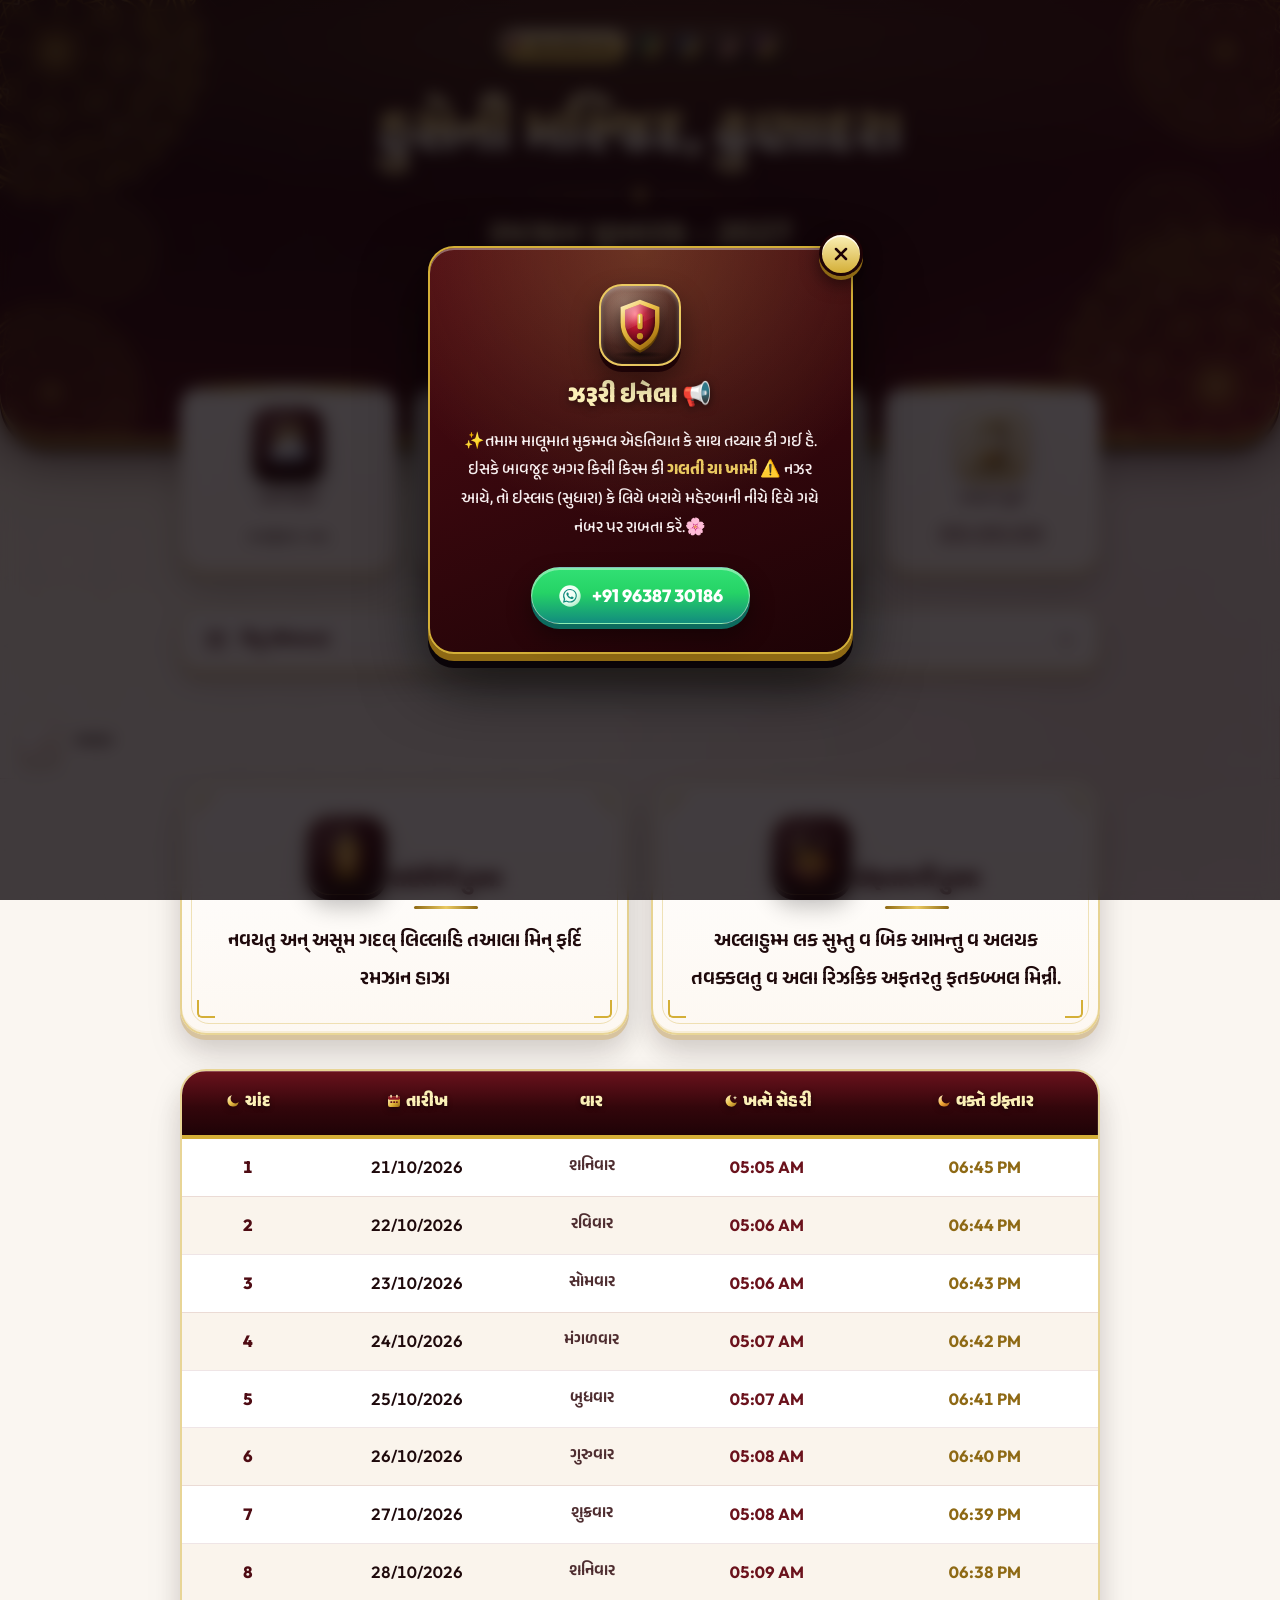
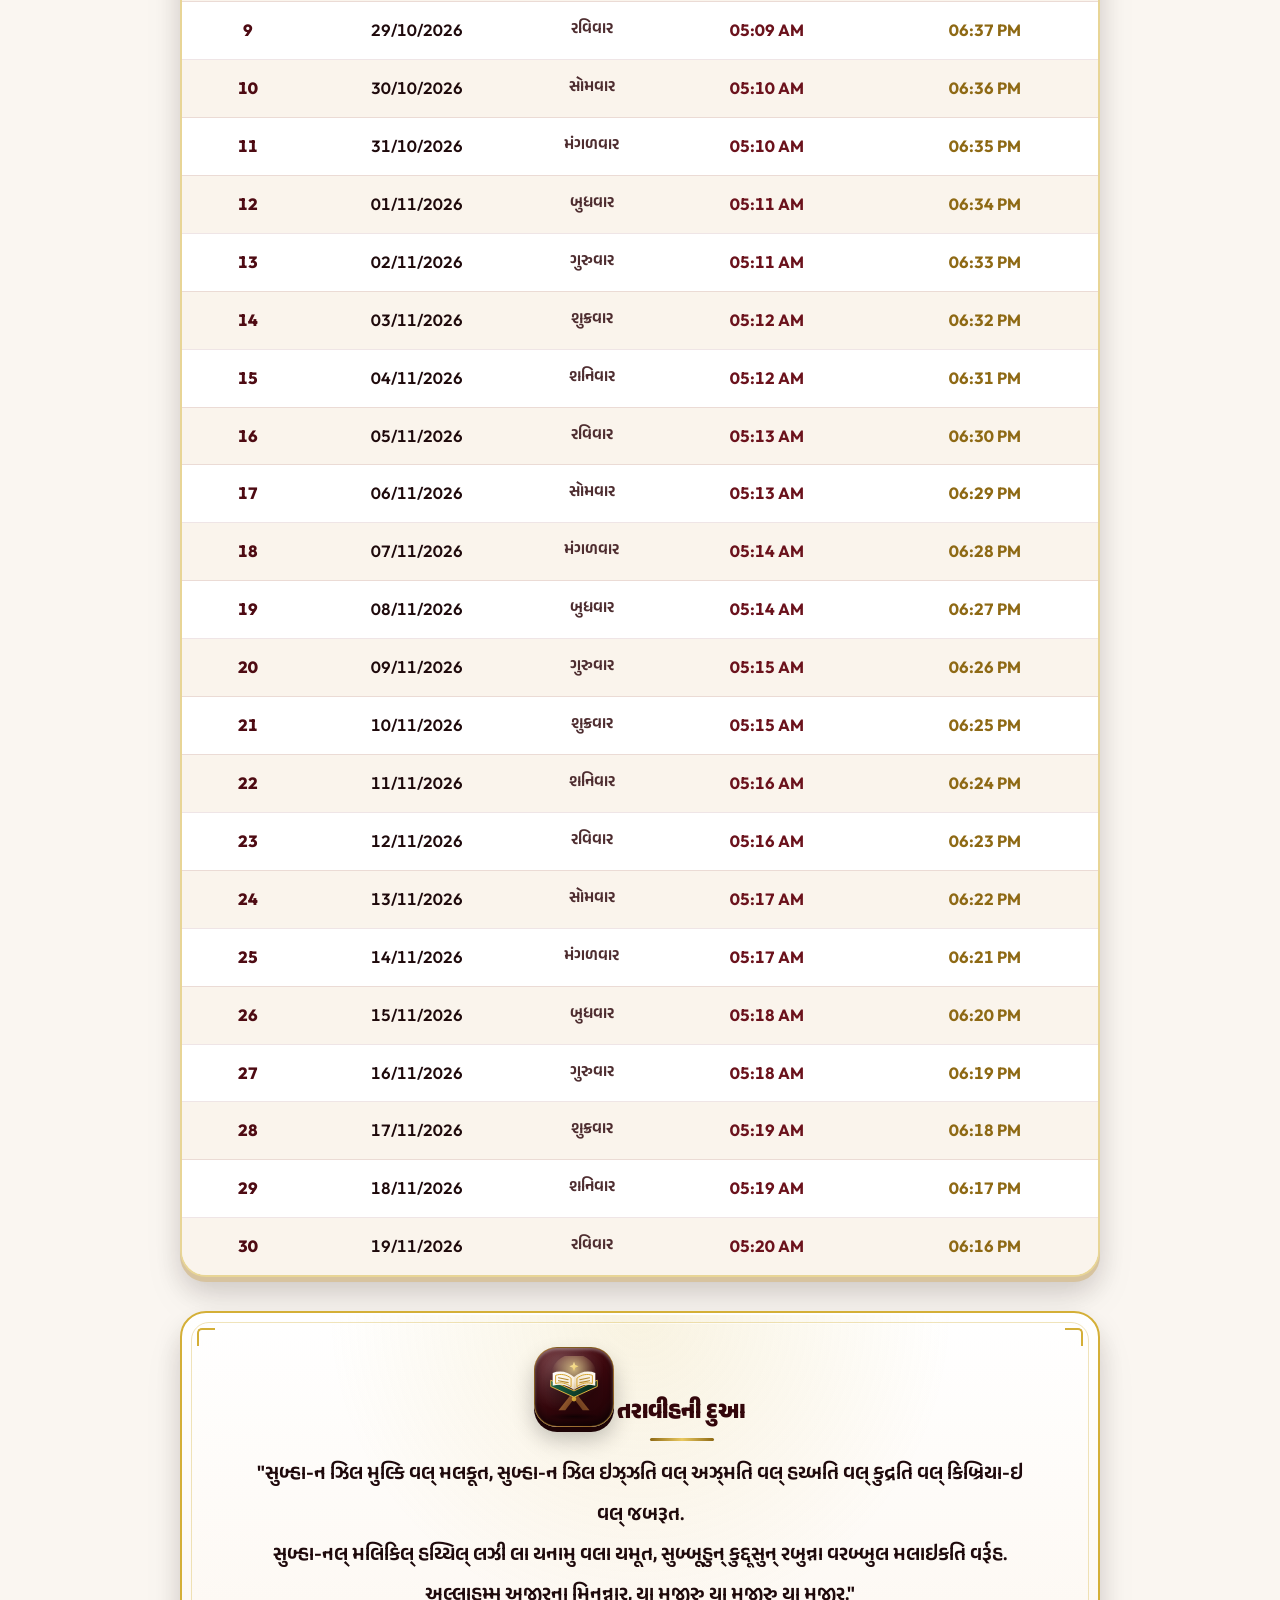
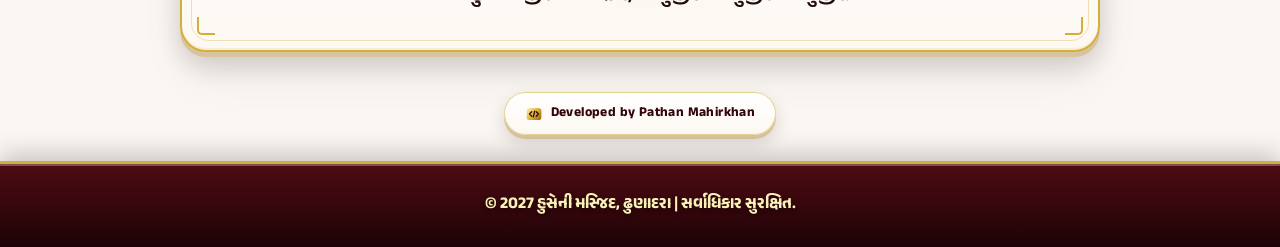
==== index.html @ 9d19d6c8 "Update index.html" ====
<!DOCTYPE html>
<html lang="gu" data-theme="maroon">
<head>
    <meta charset="UTF-8">
    <meta name="viewport" content="width=device-width, initial-scale=1.0, maximum-scale=5.0, user-scalable=yes">
    <meta name="theme-color" id="meta-theme-color" content="#1D0306">
    <meta name="apple-mobile-web-app-status-bar-style" content="black-translucent">
    <meta name="description" content="હુસેની મસ્જિદ, ઢુણાદરા - રમઝાન 2027 સેહરી ઇફ્તાર ટાઈમ ટેબલ, દુઆ, ઝકાત કેલ્ક્યુલેટર">
    <title>રમઝાન મુબારક - 2027 | હુસેની મસ્જિદ, ઢુણાદરા</title>

    <!-- Premium Google Fonts (Anek Gujarati & Outfit) -->
    <link rel="preconnect" href="https://fonts.googleapis.com">
    <link rel="preconnect" href="https://fonts.gstatic.com" crossorigin>
    <link href="https://fonts.googleapis.com/css2?family=Anek+Gujarati:wght@400;500;600;700;800&family=Outfit:wght@400;500;600;700;800&display=swap" rel="stylesheet">

    <style>
        /* ==============================================================
           HUSSAINI MASJID 3D LUXURY ISLAMIC DESIGN SYSTEM (2027)
           Mobile-First Royal Header | 5 Luxury Themes | Studio 3D SVGs
           Pure HTML/CSS/Vanilla JS | Zero Hover/Touch Animations
           ============================================================== */

        /* ─── THEME 1 (DEFAULT): ROYAL MAROON ─── */
        :root,
        [data-theme="maroon"] {
            --brand-950: #1D0306;
            --brand-900: #33060B;
            --brand-800: #4E0B13;
            --brand-700: #6B121C;
            --brand-100: #FDF2F3;

            --accent-800: #6E4F0D;
            --accent-700: #8E6914;
            --accent-600: #B38728;
            --accent-500: #D4AF37;
            --accent-400: #EAC961;
            --accent-200: #FBF0B7;
            --accent-100: #FEF9E2;

            --bg-canvas: #FAF6F1;
            --surface-card: #FFFFFF;
            --surface-tinted: #FDF8F2;
            --surface-row-alt: #FAF4EC;
            --slab-edge: #D7C39F;
            --slab-edge-soft: #DFD2C2;
            --socket-bg-1: #540D15;
            --socket-bg-2: #1D0306;

            --ink-primary: #1F0A0C;
            --ink-secondary: #4E2D30;
            --ink-muted: #755357;
            --border-subtle: rgba(107, 18, 28, 0.11);
            --border-accent: rgba(212, 175, 55, 0.52);
            --accent-tint: rgba(212, 175, 55, 0.15);
            --accent-tint-strong: rgba(212, 175, 55, 0.34);
            --glow-top: rgba(234, 201, 97, 0.22);
            --shadow-ink: rgba(29, 3, 6, 0.15);
            --shadow-ink-deep: rgba(29, 3, 6, 0.52);
            --mandala-glow: rgba(212, 175, 55, 0.65);
            --mandala-filter: brightness(1.06) saturate(1.06);
            --vignette-core: rgba(24, 3, 6, 0.72);
        }

        /* ─── THEME 2: EMERALD MASJID ─── */
        [data-theme="emerald"] {
            --brand-950: #031B13;
            --brand-900: #062C20;
            --brand-800: #0A402E;
            --brand-700: #0D543D;
            --brand-100: #ECF7F2;

            --accent-800: #6E5513;
            --accent-700: #91711D;
            --accent-600: #B8932F;
            --accent-500: #D8B24A;
            --accent-400: #ECCC6E;
            --accent-200: #FCF1C5;
            --accent-100: #FEFAEA;

            --bg-canvas: #F3F8F5;
            --surface-card: #FFFFFF;
            --surface-tinted: #F6FBF8;
            --surface-row-alt: #EDF6F2;
            --slab-edge: #C2D9CE;
            --slab-edge-soft: #CFE2D9;
            --socket-bg-1: #0D4F38;
            --socket-bg-2: #031B13;

            --ink-primary: #062118;
            --ink-secondary: #1E4739;
            --ink-muted: #4A6D60;
            --border-subtle: rgba(13, 84, 61, 0.11);
            --border-accent: rgba(216, 178, 74, 0.54);
            --accent-tint: rgba(216, 178, 74, 0.16);
            --accent-tint-strong: rgba(216, 178, 74, 0.35);
            --glow-top: rgba(236, 204, 110, 0.22);
            --shadow-ink: rgba(3, 27, 19, 0.15);
            --shadow-ink-deep: rgba(3, 27, 19, 0.52);
            --mandala-glow: rgba(216, 178, 74, 0.68);
            --mandala-filter: brightness(1.08) saturate(1.04);
            --vignette-core: rgba(3, 24, 16, 0.72);
        }

        /* ─── THEME 3: MIDNIGHT SAPPHIRE ─── */
        [data-theme="sapphire"] {
            --brand-950: #050D24;
            --brand-900: #0A173B;
            --brand-800: #0E2354;
            --brand-700: #133170;
            --brand-100: #EEF3FC;

            --accent-800: #755C19;
            --accent-700: #9C7D29;
            --accent-600: #C29F42;
            --accent-500: #E2C15A;
            --accent-400: #F2D88E;
            --accent-200: #FFF5D4;
            --accent-100: #FFFBEE;

            --bg-canvas: #F3F6FB;
            --surface-card: #FFFFFF;
            --surface-tinted: #F7FAFF;
            --surface-row-alt: #EDF3FC;
            --slab-edge: #C2CFE4;
            --slab-edge-soft: #D1DCEE;
            --socket-bg-1: #132F6B;
            --socket-bg-2: #050D24;

            --ink-primary: #091633;
            --ink-secondary: #263E6B;
            --ink-muted: #52678A;
            --border-subtle: rgba(19, 49, 112, 0.11);
            --border-accent: rgba(226, 193, 90, 0.54);
            --accent-tint: rgba(226, 193, 90, 0.17);
            --accent-tint-strong: rgba(226, 193, 90, 0.36);
            --glow-top: rgba(242, 216, 142, 0.22);
            --shadow-ink: rgba(5, 13, 36, 0.15);
            --shadow-ink-deep: rgba(5, 13, 36, 0.54);
            --mandala-glow: rgba(226, 193, 90, 0.68);
            --mandala-filter: brightness(1.12) saturate(1.06);
            --vignette-core: rgba(5, 12, 34, 0.72);
        }

        /* ─── THEME 4: OBSIDIAN ROSE ─── */
        [data-theme="obsidian"] {
            --brand-950: #0D0A0C;
            --brand-900: #181115;
            --brand-800: #23171D;
            --brand-700: #2F1D24;
            --brand-100: #F8F0F0;

            --accent-800: #7B4A3C;
            --accent-700: #A16554;
            --accent-600: #C6836F;
            --accent-500: #E2A28D;
            --accent-400: #F2C0AF;
            --accent-200: #FCE9E2;
            --accent-100: #FFF5F2;

            --bg-canvas: #FAF6F5;
            --surface-card: #FFFFFF;
            --surface-tinted: #FDF8F7;
            --surface-row-alt: #F6EEEC;
            --slab-edge: #DFC9C3;
            --slab-edge-soft: #E9D8D3;
            --socket-bg-1: #36222A;
            --socket-bg-2: #0D0A0C;

            --ink-primary: #1B1316;
            --ink-secondary: #4A353C;
            --ink-muted: #755E66;
            --border-subtle: rgba(47, 29, 36, 0.11);
            --border-accent: rgba(226, 162, 141, 0.58);
            --accent-tint: rgba(226, 162, 141, 0.18);
            --accent-tint-strong: rgba(226, 162, 141, 0.36);
            --glow-top: rgba(242, 192, 175, 0.22);
            --shadow-ink: rgba(13, 10, 12, 0.16);
            --shadow-ink-deep: rgba(13, 10, 12, 0.56);
            --mandala-glow: rgba(226, 162, 141, 0.7);
            --mandala-filter: hue-rotate(-22deg) saturate(0.86) brightness(1.12);
            --vignette-core: rgba(12, 8, 10, 0.74);
        }

        /* ─── THEME 5: IMPERIAL PLUM ─── */
        [data-theme="plum"] {
            --brand-950: #17061F;
            --brand-900: #280B36;
            --brand-800: #3A124C;
            --brand-700: #4C1863;
            --brand-100: #F5EEFA;

            --accent-800: #785B14;
            --accent-700: #9E7B21;
            --accent-600: #C29934;
            --accent-500: #E0B84C;
            --accent-400: #F2D67F;
            --accent-200: #FEF5D2;
            --accent-100: #FFFBF0;

            --bg-canvas: #F9F5FB;
            --surface-card: #FFFFFF;
            --surface-tinted: #FBF8FE;
            --surface-row-alt: #F3ECFA;
            --slab-edge: #D4C3E2;
            --slab-edge-soft: #DFD2EA;
            --socket-bg-1: #47155D;
            --socket-bg-2: #17061F;

            --ink-primary: #1F0B2E;
            --ink-secondary: #482A5E;
            --ink-muted: #715687;
            --border-subtle: rgba(76, 24, 99, 0.11);
            --border-accent: rgba(224, 184, 76, 0.56);
            --accent-tint: rgba(224, 184, 76, 0.17);
            --accent-tint-strong: rgba(224, 184, 76, 0.36);
            --glow-top: rgba(242, 214, 127, 0.22);
            --shadow-ink: rgba(23, 6, 31, 0.15);
            --shadow-ink-deep: rgba(23, 6, 31, 0.54);
            --mandala-glow: rgba(224, 184, 76, 0.7);
            --mandala-filter: brightness(1.08) saturate(1.05);
            --vignette-core: rgba(22, 5, 30, 0.72);
        }

        /* ─── SHARED STATIC 3D SCULPTED DESIGN TOKENS ─── */
        :root {
            --danger: #D92D20;
            --whatsapp-1: #25D366;
            --whatsapp-2: #128C7E;
            --whatsapp-3: #0C6B5E;

            --shadow-3d-slab:
                0 2px 0 rgba(255, 255, 255, 0.98) inset,
                0 -2px 0 var(--accent-tint) inset,
                0 5px 0 var(--slab-edge),
                0 14px 28px var(--shadow-ink),
                0 24px 44px rgba(0, 0, 0, 0.06);

            --radius-sm: 14px;
            --radius-md: 20px;
            --radius-lg: 26px;
            --radius-pill: 999px;
            --max-width: 960px;
        }

        /* ─── GLOBAL RESET (STRICT ZERO HOVER/TOUCH MOTION) ─── */
        *, *::before, *::after {
            margin: 0;
            padding: 0;
            box-sizing: border-box;
            -webkit-tap-highlight-color: transparent;
        }

        html {
            scroll-behavior: smooth;
            -webkit-text-size-adjust: 100%;
            text-size-adjust: 100%;
            overflow-x: hidden;
            width: 100%;
        }

        body {
            font-family: 'Anek Gujarati', 'Noto Sans Gujarati', -apple-system, BlinkMacSystemFont, 'Segoe UI', Roboto, sans-serif;
            background-color: var(--bg-canvas);
            color: var(--ink-primary);
            line-height: 1.65;
            overflow-x: hidden;
            width: 100%;
            min-height: 100vh;
            -webkit-font-smoothing: antialiased;
            -moz-osx-font-smoothing: grayscale;
        }

        body.popup-open {
            overflow: hidden;
        }

        /* Subtle Architectural Islamic Geometric Canvas Texture */
        body::before {
            content: '';
            position: fixed;
            inset: 0;
            background-image:
                radial-gradient(circle at 10% 15%, var(--accent-tint), transparent 44%),
                radial-gradient(circle at 90% 76%, var(--border-subtle), transparent 46%),
                url("data:image/svg+xml,%3Csvg width='68' height='68' viewBox='0 0 68 68' xmlns='http://www.w3.org/2000/svg'%3E%3Cg fill='none' stroke='%23000000' stroke-opacity='0.032' stroke-width='1'%3E%3Cpath d='M34 4 L42 26 L64 34 L42 42 L34 64 L26 42 L4 34 L26 26 Z'/%3E%3Ccircle cx='34' cy='34' r='7'/%3E%3C/g%3E%3C/svg%3E");
            pointer-events: none;
            z-index: 0;
        }

        body > * {
            position: relative;
            z-index: 1;
        }

        a, button {
            font-family: inherit;
        }

        button:focus-visible,
        a:focus-visible {
            outline: 2.5px solid var(--accent-400);
            outline-offset: 2px;
        }

        /* Hidden SVG Symbol Defs Vault */
        .svg-defs-vault {
            position: absolute;
            width: 0;
            height: 0;
            overflow: hidden;
            pointer-events: none;
        }

        .th-3d-svg {
            width: 16px;
            height: 16px;
            display: inline-block;
            vertical-align: -3px;
            margin-right: 4px;
            filter: drop-shadow(0 2px 3px rgba(0, 0, 0, 0.45));
        }

        /* ==============================================================
           STUDIO 3D ICON PEDESTALS & SOCKET CONTAINERS (STATIC 3D DEPTH)
           ============================================================== */
        .icon-3d-pedestal {
            width: 66px;
            height: 66px;
            border-radius: 19px;
            margin: 0 auto 11px auto;
            display: inline-flex;
            align-items: center;
            justify-content: center;
            position: relative;
            background:
                radial-gradient(circle at 30% 20%, rgba(255, 255, 255, 0.24), transparent 55%),
                linear-gradient(155deg, var(--socket-bg-1) 0%, var(--socket-bg-2) 100%);
            border: 1.5px solid var(--border-accent);
            box-shadow:
                inset 0 2px 3px rgba(255, 255, 255, 0.32),
                inset 0 -4px 8px rgba(0, 0, 0, 0.56),
                0 5px 0 var(--brand-950),
                0 12px 22px rgba(0, 0, 0, 0.24);
            z-index: 1;
        }

        .icon-3d-pedestal::after {
            content: '';
            position: absolute;
            bottom: 6px;
            left: 16%;
            right: 16%;
            height: 7px;
            border-radius: 50%;
            background: radial-gradient(ellipse at center, rgba(0, 0, 0, 0.52), transparent 72%);
            pointer-events: none;
        }

        .icon-3d-pedestal.gold-socket {
            background:
                radial-gradient(circle at 30% 18%, rgba(255, 253, 240, 0.95), transparent 52%),
                linear-gradient(160deg, var(--accent-100) 0%, #EFE2C1 58%, #DCC48E 100%);
            border: 1.5px solid var(--accent-500);
            box-shadow:
                inset 0 2px 3px rgba(255, 255, 255, 0.95),
                inset 0 -4px 8px rgba(138, 102, 20, 0.28),
                0 5px 0 var(--slab-edge),
                0 12px 22px var(--shadow-ink);
        }

        .icon-3d-pedestal.gold-socket::after {
            background: radial-gradient(ellipse at center, rgba(95, 65, 10, 0.28), transparent 72%);
        }

        .icon-3d-pedestal.dua-socket {
            width: 80px;
            height: 80px;
            border-radius: 23px;
            margin-bottom: 15px;
        }

        .icon-3d-pedestal.popup-socket {
            width: 82px;
            height: 82px;
            border-radius: 23px;
            margin-bottom: 14px;
            background:
                radial-gradient(circle at 30% 20%, rgba(255, 248, 220, 0.28), transparent 55%),
                linear-gradient(155deg, rgba(255, 255, 255, 0.14) 0%, rgba(0, 0, 0, 0.48) 100%);
            border: 2px solid var(--accent-400);
            box-shadow:
                inset 0 2px 4px rgba(255, 255, 255, 0.35),
                inset 0 -4px 10px rgba(0, 0, 0, 0.52),
                0 6px 0 var(--brand-950),
                0 14px 28px rgba(0, 0, 0, 0.45);
        }

        .studio-3d-svg {
            width: 50px;
            height: 50px;
            display: block;
            position: relative;
            z-index: 2;
            filter: drop-shadow(0 5px 7px rgba(0, 0, 0, 0.36));
        }

        .dua-socket .studio-3d-svg,
        .popup-socket .studio-3d-svg {
            width: 62px;
            height: 62px;
        }

        /* Mini 3D Icon Socket for Menu Items */
        .menu-3d-socket {
            width: 44px;
            height: 44px;
            border-radius: 13px;
            display: inline-flex;
            align-items: center;
            justify-content: center;
            flex-shrink: 0;
            background:
                radial-gradient(circle at 28% 20%, rgba(255, 255, 255, 0.92), transparent 56%),
                linear-gradient(160deg, var(--brand-100) 0%, #EFE5DD 100%);
            border: 1.25px solid var(--border-accent);
            box-shadow:
                inset 0 1.5px 2px #FFFFFF,
                inset 0 -2.5px 4px rgba(0, 0, 0, 0.1),
                0 3px 0 var(--slab-edge-soft),
                0 5px 10px rgba(0, 0, 0, 0.08);
        }

        .menu-3d-svg {
            width: 30px;
            height: 30px;
            display: block;
            filter: drop-shadow(0 2.5px 3px rgba(0, 0, 0, 0.25));
        }

        .dropdown-link.active .menu-3d-socket {
            background:
                radial-gradient(circle at 28% 18%, rgba(255, 255, 255, 0.25), transparent 55%),
                linear-gradient(160deg, var(--socket-bg-1) 0%, var(--socket-bg-2) 100%);
            border-color: var(--accent-400);
            box-shadow:
                inset 0 1.5px 2px rgba(255, 255, 255, 0.3),
                0 3px 0 var(--accent-700),
                0 6px 12px rgba(0, 0, 0, 0.22);
        }

        /* ==============================================================
           1. REDESIGNED MOBILE-FIRST ROYAL HEADER
           ============================================================== */
        header {
            position: relative;
            isolation: isolate;
            background:
                radial-gradient(ellipse 80% 56% at 50% 12%, var(--glow-top), transparent 64%),
                linear-gradient(165deg, var(--brand-950) 0%, var(--brand-900) 36%, var(--brand-800) 72%, var(--brand-700) 100%);
            padding: 18px 16px 76px 16px;
            text-align: center;
            border-bottom-left-radius: 30px;
            border-bottom-right-radius: 30px;
            border-bottom: 3.5px solid var(--accent-500);
            box-shadow:
                inset 0 -2px 0 rgba(255, 250, 224, 0.35),
                0 4px 0 var(--accent-700),
                0 9px 0 var(--brand-950),
                0 20px 44px var(--shadow-ink-deep);
            overflow: hidden;
            z-index: 10;
        }

        /* Subtle Architectural Lattice Inside Header */
        header::before {
            content: '';
            position: absolute;
            inset: 0;
            background-image: url("data:image/svg+xml,%3Csvg width='84' height='84' viewBox='0 0 84 84' xmlns='http://www.w3.org/2000/svg'%3E%3Cg fill='none' stroke='%23FFFFFF' stroke-opacity='0.036' stroke-width='1'%3E%3Cpath d='M42 0 L84 42 L42 84 L0 42 Z'/%3E%3Ccircle cx='42' cy='42' r='16'/%3E%3C/g%3E%3C/svg%3E");
            pointer-events: none;
            z-index: 0;
        }

        /* Double-Trimmed Inner Gold Hairline Above Curved Bottom Border */
        header::after {
            content: '';
            position: absolute;
            left: 7%;
            right: 7%;
            bottom: 8px;
            height: 1.5px;
            background: linear-gradient(90deg, transparent, var(--accent-200), transparent);
            opacity: 0.72;
            pointer-events: none;
            z-index: 3;
        }

        /* ─── 6 ROTATING GOLDEN MANDALAS (SEPARATED POSITION + ROTATION LAYERS) ─── */
        .header-mandala-stage {
            position: absolute;
            inset: 0;
            overflow: hidden;
            pointer-events: none;
            z-index: 1;
        }

        /* Soft Radial Dark Vignette Behind Central Text for Luxury Contrast */
        .header-vignette {
            position: absolute;
            inset: 0;
            background: radial-gradient(ellipse 68% 62% at 50% 50%, var(--vignette-core) 0%, rgba(0, 0, 0, 0.25) 58%, transparent 100%);
            pointer-events: none;
            z-index: 2;
        }

        /* Outer Positioning Wrapper — NEVER rotated directly */
        .mandala-slot {
            position: absolute;
            display: block;
            pointer-events: none;
            user-select: none;
            -webkit-user-select: none;
            filter: var(--mandala-filter) drop-shadow(0 0 10px var(--mandala-glow));
        }

        /* Inner Spinning Layer — Driven by requestAnimationFrame */
        .mandala-spin {
            width: 100%;
            height: 100%;
            display: block;
            transform-origin: 50% 50%;
            will-change: transform;
            pointer-events: none;
        }

        .mandala-spin svg,
        .mandala-spin img {
            width: 100%;
            height: 100%;
            display: block;
            object-fit: contain;
            pointer-events: none;
        }

        .mandala-spin img.mandala-photo {
            mix-blend-mode: screen;
            filter: brightness(1.18) contrast(1.12);
        }

        /* Mobile-First Mandala Edge Framing (Clean Open Center for Big Heading) */
        .mandala-tl {
            width: 174px;
            height: 174px;
            top: -66px;
            left: -62px;
            opacity: 0.44;
        }

        .mandala-br {
            width: 186px;
            height: 186px;
            bottom: -70px;
            right: -64px;
            opacity: 0.48;
        }

        .mandala-tr {
            width: 112px;
            height: 112px;
            top: -36px;
            right: -34px;
            opacity: 0.36;
        }

        .mandala-bl {
            width: 110px;
            height: 110px;
            bottom: -36px;
            left: -34px;
            opacity: 0.36;
        }

        .mandala-ml {
            width: 68px;
            height: 68px;
            top: 46%;
            left: -24px;
            opacity: 0.3;
        }

        .mandala-mr {
            width: 72px;
            height: 72px;
            top: 40%;
            right: -26px;
            opacity: 0.3;
        }

        /* ─── SUBTLE FLOATING GOLDEN SPARKLE DOTS ─── */
        .header-sparkles {
            position: absolute;
            inset: 0;
            overflow: hidden;
            pointer-events: none;
            z-index: 2;
        }

        .sparkle-dot {
            position: absolute;
            border-radius: 50%;
            background: radial-gradient(circle, #FFFDF2 0%, var(--accent-400) 55%, transparent 100%);
            box-shadow: 0 0 8px 1px var(--accent-500);
            opacity: 0.22;
            animation: ambientSparkle 5.6s ease-in-out infinite;
            pointer-events: none;
        }

        @keyframes ambientSparkle {
            0%, 100% { opacity: 0.18; }
            50%      { opacity: 0.85; }
        }

        /* ─── 1A. ULTRA-SLEEK SINGLE-ROW LUXURY THEME JEWEL DOCK ─── */
        .theme-dock-wrap {
            position: relative;
            z-index: 4;
            width: 100%;
            display: flex;
            justify-content: center;
            margin: 0 auto 18px auto;
        }

        .theme-dock-capsule {
            display: inline-flex;
            align-items: center;
            justify-content: center;
            flex-wrap: nowrap;
            gap: 6px;
            height: 38px;
            padding: 4px 7px;
            border-radius: var(--radius-pill);
            background: linear-gradient(180deg, rgba(255, 255, 255, 0.12) 0%, rgba(10, 6, 10, 0.58) 100%);
            border: 1px solid var(--border-accent);
            backdrop-filter: blur(14px);
            -webkit-backdrop-filter: blur(14px);
            box-shadow:
                inset 0 1px 0 rgba(255, 255, 255, 0.22),
                inset 0 -1px 0 rgba(0, 0, 0, 0.35),
                0 4px 14px rgba(0, 0, 0, 0.34);
            max-width: 100%;
            overflow: hidden;
        }

        .theme-jewel-btn {
            display: inline-flex;
            align-items: center;
            justify-content: center;
            gap: 0;
            height: 28px;
            min-width: 28px;
            padding: 2px;
            border-radius: var(--radius-pill);
            border: 1px solid transparent;
            background: transparent;
            color: var(--brand-950);
            font-family: 'Outfit', 'Anek Gujarati', sans-serif;
            font-size: 0.72rem;
            font-weight: 800;
            letter-spacing: 0.15px;
            cursor: pointer;
            white-space: nowrap;
            flex-shrink: 0;
        }

        /* Active Theme Expanded Sleek Gold Pill */
        .theme-jewel-btn.active {
            gap: 6px;
            padding: 2px 11px 2px 3px;
            background: linear-gradient(180deg, #FFF5C8 0%, var(--accent-400) 48%, var(--accent-500) 100%);
            border-color: rgba(255, 253, 240, 0.92);
            box-shadow:
                inset 0 1px 0 rgba(255, 255, 255, 0.92),
                0 2px 0 var(--accent-700),
                0 3px 10px rgba(0, 0, 0, 0.35);
        }

        /* Gleaming 3D Circular Theme Jewel Dot (24px) */
        .theme-jewel-orb {
            width: 24px;
            height: 24px;
            border-radius: 50%;
            display: block;
            flex-shrink: 0;
            position: relative;
            border: 1.75px solid var(--accent-400);
            box-shadow:
                inset 0 2px 3px rgba(255, 255, 255, 0.55),
                inset 0 -2px 3px rgba(0, 0, 0, 0.45),
                0 2px 5px rgba(0, 0, 0, 0.42);
        }

        .theme-jewel-btn.active .theme-jewel-orb {
            width: 20px;
            height: 20px;
            border: 1.5px solid #FFFFFF;
            box-shadow:
                inset 0 1.5px 2px rgba(255, 255, 255, 0.65),
                0 1px 3px rgba(0, 0, 0, 0.32);
        }

        .theme-jewel-orb.dot-maroon   { background: linear-gradient(135deg, #6B121C 50%, #D4AF37 50%); }
        .theme-jewel-orb.dot-emerald  { background: linear-gradient(135deg, #0D543D 50%, #D8B24A 50%); }
        .theme-jewel-orb.dot-sapphire { background: linear-gradient(135deg, #133170 50%, #E2C15A 50%); }
        .theme-jewel-orb.dot-obsidian { background: linear-gradient(135deg, #2F1D24 50%, #E2A28D 50%); }
        .theme-jewel-orb.dot-plum     { background: linear-gradient(135deg, #4C1863 50%, #E0B84C 50%); }

        /* Show Short Theme Name ONLY for Active Theme */
        .theme-jewel-name {
            display: none;
            line-height: 1;
        }

        .theme-jewel-btn.active .theme-jewel-name {
            display: inline;
        }

        /* ─── 1B. GRAND, BIG, RAZOR-SHARP GUJARATI HEADING CENTERPIECE ─── */
        .header-content {
            position: relative;
            z-index: 4;
            max-width: 780px;
            margin: 0 auto;
            width: 100%;
            display: flex;
            flex-direction: column;
            align-items: center;
        }

        .royal-3d-heading {
            font-size: clamp(2.15rem, 8.6vw, 3.85rem);
            font-weight: 800;
            line-height: 1.32;
            text-wrap: balance;
            display: inline-block;
            max-width: 100%;
            padding: 8px 4px;
            letter-spacing: 0.15px;
            background: linear-gradient(180deg, #FFF6D1 0%, #F5D67B 36%, #FFFFFF 54%, #E2B84A 100%);
            -webkit-background-clip: text;
            background-clip: text;
            color: transparent;
            filter: drop-shadow(0 4px 10px rgba(0, 0, 0, 0.45));
            overflow: visible;
        }

        /* Delicate Golden Islamic Ornamental Divider */
        .royal-divider {
            display: flex;
            align-items: center;
            justify-content: center;
            gap: 10px;
            width: min(260px, 72%);
            margin: 2px auto 8px auto;
        }

        .royal-divider-line {
            flex: 1;
            height: 1.25px;
            background: linear-gradient(90deg, transparent, var(--accent-400), var(--accent-200));
            opacity: 0.88;
        }

        .royal-divider-line.right {
            background: linear-gradient(90deg, var(--accent-200), var(--accent-400), transparent);
        }

        .royal-divider-star {
            width: 16px;
            height: 16px;
            flex-shrink: 0;
            display: block;
            filter: drop-shadow(0 0 6px var(--mandala-glow));
        }

        .subtitle {
            font-size: clamp(1.3rem, 5.2vw, 2.15rem);
            color: var(--accent-200);
            font-weight: 700;
            letter-spacing: 0.6px;
            line-height: 1.38;
            padding: 2px 4px;
            margin-bottom: 14px;
            text-shadow: 0 2px 8px rgba(0, 0, 0, 0.48);
        }

        /* ─── 1C. REFINED, PROPORTIONAL, COMPACT BADGES ─── */
        .header-badges {
            display: flex;
            flex-direction: column;
            align-items: center;
            gap: 8px;
            width: 100%;
        }

        .location-badge {
            display: inline-flex;
            align-items: center;
            justify-content: center;
            gap: 7px;
            width: fit-content;
            max-width: 92%;
            padding: 6px 14px;
            border-radius: var(--radius-pill);
            background: rgba(12, 5, 8, 0.44);
            border: 1px solid var(--border-accent);
            backdrop-filter: blur(8px);
            -webkit-backdrop-filter: blur(8px);
            color: rgba(255, 252, 244, 0.95);
            font-size: clamp(0.76rem, 2.9vw, 0.92rem);
            font-weight: 600;
            line-height: 1.38;
            box-shadow:
                inset 0 1px 0 rgba(255, 255, 255, 0.14),
                0 4px 12px rgba(0, 0, 0, 0.28);
        }

        .location-pin-svg {
            width: 16px;
            height: 16px;
            flex-shrink: 0;
            display: block;
            filter: drop-shadow(0 1px 2px rgba(0, 0, 0, 0.4));
        }

        .dev-badge {
            display: inline-flex;
            align-items: center;
            justify-content: center;
            gap: 6px;
            width: fit-content;
            max-width: 92%;
            padding: 4px 13px;
            border-radius: var(--radius-pill);
            background: linear-gradient(180deg, rgba(234, 201, 97, 0.18) 0%, rgba(18, 8, 12, 0.48) 100%);
            border: 1px solid rgba(234, 201, 97, 0.62);
            color: var(--accent-200);
            font-family: 'Outfit', sans-serif;
            font-size: 0.68rem;
            font-weight: 700;
            letter-spacing: 0.5px;
            text-transform: uppercase;
            line-height: 1.3;
            white-space: nowrap;
            box-shadow:
                inset 0 1px 0 rgba(255, 248, 214, 0.25),
                0 3px 10px rgba(0, 0, 0, 0.24);
        }

        .dev-code-svg {
            width: 14px;
            height: 14px;
            flex-shrink: 0;
            display: block;
        }

        /* ==============================================================
           2. LIVE STATUS 3D SCULPTED BENTO CARDS
           ============================================================== */
        .live-status-container {
            display: grid;
            grid-template-columns: repeat(2, minmax(0, 1fr));
            gap: 12px;
            margin: -48px auto 28px auto;
            position: relative;
            z-index: 20;
            padding: 0 12px;
            max-width: var(--max-width);
        }

        .status-box {
            background: linear-gradient(180deg, var(--surface-card) 0%, var(--surface-tinted) 100%);
            border-radius: var(--radius-md);
            padding: 18px 8px 15px 8px;
            text-align: center;
            border: 1.5px solid var(--border-accent);
            box-shadow: var(--shadow-3d-slab);
            position: relative;
            overflow: hidden;
            display: flex;
            flex-direction: column;
            align-items: center;
            justify-content: center;
        }

        .status-box::before {
            content: '';
            position: absolute;
            top: 0;
            left: 0;
            right: 0;
            height: 4.5px;
            background: linear-gradient(90deg, var(--brand-800), var(--accent-500), var(--accent-200), var(--accent-500), var(--brand-800));
            box-shadow: 0 2px 4px rgba(0, 0, 0, 0.12);
        }

        .status-title {
            font-size: 0.82rem;
            color: var(--ink-muted);
            font-weight: 700;
            margin-bottom: 4px;
            letter-spacing: 0.2px;
            line-height: 1.4;
        }

        .status-value {
            font-size: clamp(1.06rem, 4vw, 1.56rem);
            font-weight: 800;
            color: var(--brand-950);
            font-family: 'Outfit', -apple-system, BlinkMacSystemFont, sans-serif;
            font-variant-numeric: tabular-nums;
            letter-spacing: 0.2px;
            white-space: nowrap;
            text-shadow: 0 1px 0 rgba(255, 255, 255, 0.9);
        }

        .timer-active {
            color: var(--danger);
        }

        .timer-inactive {
            color: var(--ink-muted);
            opacity: 0.72;
        }

        /* ==============================================================
           3. TACTILE 3D RAISED NAVIGATION DROPDOWN MENU
           ============================================================== */
        .custom-dropdown-menu {
            max-width: var(--max-width);
            margin: 0 auto 28px auto;
            padding: 0 12px;
            position: relative;
            z-index: 100;
        }

        .menu-toggle-btn {
            width: 100%;
            background: linear-gradient(180deg, var(--surface-card) 0%, var(--surface-tinted) 100%);
            color: var(--brand-900);
            border: 1.5px solid var(--accent-500);
            padding: 15px 20px;
            font-size: 1.08rem;
            font-weight: 800;
            border-radius: var(--radius-md);
            display: flex;
            align-items: center;
            gap: 14px;
            cursor: pointer;
            box-shadow:
                inset 0 2px 0 rgba(255, 255, 255, 0.98),
                0 5px 0 var(--slab-edge),
                0 12px 24px var(--shadow-ink);
            position: relative;
            user-select: none;
            -webkit-user-select: none;
        }

        .menu-toggle-btn.active {
            background: linear-gradient(180deg, var(--brand-800) 0%, var(--brand-950) 100%);
            color: var(--accent-200);
            border-color: var(--accent-500);
            border-bottom-left-radius: 6px;
            border-bottom-right-radius: 6px;
            box-shadow:
                inset 0 1.5px 0 rgba(255, 255, 255, 0.25),
                0 4px 0 var(--accent-700),
                0 12px 24px rgba(0, 0, 0, 0.25);
        }

        .menu-toggle-icon {
            display: flex;
            flex-direction: column;
            justify-content: center;
            align-items: center;
            width: 22px;
            height: 18px;
            position: relative;
            flex-shrink: 0;
        }

        .hamburger-line {
            display: block;
            width: 20px;
            height: 2.5px;
            background: currentColor;
            border-radius: 4px;
            position: absolute;
        }

        .hamburger-line:nth-child(1) { top: 1px; }
        .hamburger-line:nth-child(2) { top: 50%; transform: translateY(-50%); }
        .hamburger-line:nth-child(3) { bottom: 1px; }

        .menu-toggle-btn.active .hamburger-line:nth-child(1) {
            top: 50%;
            transform: translateY(-50%) rotate(45deg);
        }

        .menu-toggle-btn.active .hamburger-line:nth-child(2) {
            opacity: 0;
        }

        .menu-toggle-btn.active .hamburger-line:nth-child(3) {
            bottom: auto;
            top: 50%;
            transform: translateY(-50%) rotate(-45deg);
        }

        .menu-toggle-text {
            flex: 1;
            text-align: left;
            letter-spacing: 0.3px;
        }

        .menu-arrow {
            width: 18px;
            height: 18px;
            opacity: 0.85;
            flex-shrink: 0;
        }

        .menu-toggle-btn.active .menu-arrow {
            transform: rotate(180deg);
        }

        .menu-items-container {
            display: none;
            grid-template-columns: 1fr;
            background: linear-gradient(180deg, var(--surface-card) 0%, var(--surface-tinted) 100%);
            border-radius: 0 0 var(--radius-md) var(--radius-md);
            border: 2px solid var(--accent-500);
            border-top: none;
            box-shadow:
                0 6px 0 var(--slab-edge),
                0 20px 44px rgba(0, 0, 0, 0.24);
            position: absolute;
            top: calc(100% + 2px);
            left: 12px;
            right: 12px;
            z-index: 200;
            max-height: 450px;
            overflow-y: auto;
            scrollbar-width: thin;
            scrollbar-color: var(--accent-500) transparent;
        }

        .menu-items-container.show {
            display: grid;
        }

        .menu-items-container::-webkit-scrollbar {
            width: 6px;
        }

        .menu-items-container::-webkit-scrollbar-thumb {
            background: linear-gradient(180deg, var(--accent-500), var(--accent-700));
            border-radius: 10px;
        }

        .dropdown-link {
            padding: 12px 16px;
            color: var(--ink-primary);
            text-decoration: none;
            font-size: 0.98rem;
            font-weight: 600;
            border-bottom: 1px solid var(--border-subtle);
            display: flex;
            align-items: center;
            gap: 13px;
            position: relative;
        }

        .dropdown-link:last-child {
            border-bottom: none;
        }

        .link-text {
            flex: 1;
            line-height: 1.42;
        }

        .link-arrow {
            width: 14px;
            height: 14px;
            color: var(--ink-muted);
            opacity: 0.55;
            flex-shrink: 0;
        }

        .dropdown-link.active {
            background: linear-gradient(90deg, var(--accent-tint), transparent);
            box-shadow: inset 5px 0 0 var(--accent-500);
        }

        .dropdown-link.active .link-text {
            color: var(--brand-900);
            font-weight: 800;
        }

        .dropdown-link.active .link-arrow {
            opacity: 1;
            color: var(--accent-700);
        }

        /* ==============================================================
           4. ILLUMINATED 3D DUA PLAQUES
           ============================================================== */
        .dua-container {
            max-width: var(--max-width);
            margin: 0 auto 28px auto;
            padding: 0 12px;
            display: grid;
            grid-template-columns: 1fr;
            gap: 18px;
        }

        .dua-card {
            background: linear-gradient(180deg, var(--surface-card) 0%, var(--surface-tinted) 100%);
            border-radius: var(--radius-lg);
            border: 2px solid var(--border-accent);
            padding: 28px 20px;
            text-align: center;
            box-shadow: var(--shadow-3d-slab);
            position: relative;
            overflow: hidden;
        }

        .dua-card::before {
            content: '';
            position: absolute;
            inset: 9px;
            border-radius: calc(var(--radius-lg) - 8px);
            border: 1.5px solid var(--border-accent);
            opacity: 0.65;
            box-shadow: inset 0 1px 0 rgba(255, 255, 255, 0.9);
            pointer-events: none;
            z-index: 0;
        }

        .plaque-corner {
            position: absolute;
            width: 18px;
            height: 18px;
            border-color: var(--accent-500);
            border-style: solid;
            pointer-events: none;
            z-index: 1;
        }

        .plaque-corner.tl { top: 15px; left: 15px; border-width: 2.5px 0 0 2.5px; border-top-left-radius: 5px; }
        .plaque-corner.tr { top: 15px; right: 15px; border-width: 2.5px 2.5px 0 0; border-top-right-radius: 5px; }
        .plaque-corner.bl { bottom: 15px; left: 15px; border-width: 0 0 2.5px 2.5px; border-bottom-left-radius: 5px; }
        .plaque-corner.br { bottom: 15px; right: 15px; border-width: 0 2.5px 2.5px 0; border-bottom-right-radius: 5px; }

        .dua-header {
            color: var(--brand-900);
            font-size: clamp(1.18rem, 3.8vw, 1.46rem);
            font-weight: 800;
            margin-bottom: 14px;
            position: relative;
            display: inline-block;
            z-index: 1;
            line-height: 1.48;
        }

        .dua-header::after {
            content: '';
            display: block;
            width: 64px;
            height: 3.5px;
            background: linear-gradient(90deg, var(--accent-700), var(--accent-400), var(--accent-700));
            margin: 7px auto 0 auto;
            border-radius: 6px;
        }

        .dua-content {
            font-size: clamp(1.02rem, 3.2vw, 1.24rem);
            line-height: 1.92;
            color: var(--ink-primary);
            font-weight: 600;
            position: relative;
            z-index: 1;
            max-width: 780px;
            margin: 0 auto;
        }

        .dua-card.taraweeh-card {
            grid-column: 1 / -1;
            background:
                radial-gradient(circle at top center, var(--accent-tint), transparent 55%),
                linear-gradient(180deg, var(--surface-card) 0%, var(--surface-tinted) 100%);
            border: 2px solid var(--accent-500);
        }

        .dua-card.taraweeh-card .dua-content {
            font-size: clamp(1.04rem, 3.3vw, 1.26rem);
            line-height: 2;
        }

        /* ==============================================================
           5. 3D SCULPTED TIMETABLE SLAB
           ============================================================== */
        .timetable-wrapper {
            max-width: var(--max-width);
            margin: 0 auto 30px auto;
            padding: 0 12px;
        }

        .table-box {
            background: var(--surface-card);
            border-radius: var(--radius-lg);
            border: 2px solid var(--border-accent);
            box-shadow: var(--shadow-3d-slab);
            overflow: hidden;
            position: relative;
        }

        .table-scroll {
            width: 100%;
            overflow-x: auto;
            -webkit-overflow-scrolling: touch;
            scrollbar-width: thin;
            scrollbar-color: var(--accent-500) transparent;
        }

        table {
            width: 100%;
            border-collapse: collapse;
            text-align: center;
        }

        thead {
            background: linear-gradient(180deg, var(--brand-700) 0%, var(--brand-900) 55%, var(--brand-950) 100%);
            color: var(--accent-200);
        }

        th {
            padding: 15px 5px;
            font-size: clamp(0.74rem, 2.5vw, 1rem);
            font-weight: 800;
            border-bottom: 4px solid var(--accent-500);
            box-shadow: inset 0 1px 0 rgba(255, 255, 255, 0.25);
            white-space: nowrap;
            letter-spacing: 0.2px;
            text-shadow: 0 2px 4px rgba(0, 0, 0, 0.5);
        }

        td {
            padding: 12px 4px;
            font-size: clamp(0.76rem, 2.6vw, 1rem);
            border-bottom: 1px solid var(--border-subtle);
            color: var(--ink-primary);
            font-weight: 600;
            font-family: 'Outfit', -apple-system, BlinkMacSystemFont, sans-serif;
            font-variant-numeric: tabular-nums;
            white-space: nowrap;
        }

        tbody td:first-child {
            font-weight: 800;
            color: var(--brand-800);
        }

        td:nth-child(3) {
            font-family: 'Anek Gujarati', 'Noto Sans Gujarati', sans-serif;
            font-weight: 600;
            color: var(--ink-secondary);
        }

        td:nth-child(4) {
            color: var(--brand-700);
            font-weight: 700;
        }

        td:nth-child(5) {
            color: var(--accent-700);
            font-weight: 700;
        }

        tbody tr:nth-child(even) {
            background-color: var(--surface-row-alt);
        }

        tbody tr:last-child td {
            border-bottom: none;
        }

        .today-row {
            background: linear-gradient(90deg, var(--accent-tint-strong), var(--accent-100), var(--accent-tint-strong)) !important;
            box-shadow:
                inset 6px 0 0 var(--brand-800),
                inset -6px 0 0 var(--accent-600),
                inset 0 2px 0 rgba(255, 255, 255, 0.75);
        }

        .today-row td {
            color: var(--brand-950) !important;
            font-weight: 800 !important;
            border-top: 2px solid var(--accent-500);
            border-bottom: 2px solid var(--accent-600);
        }

        /* ==============================================================
           6. 3D BEVELED ROYAL DISCLAIMER MODAL POPUP
           ============================================================== */
        .popup-overlay {
            position: fixed;
            inset: 0;
            background: rgba(12, 6, 10, 0.78);
            backdrop-filter: blur(8px);
            -webkit-backdrop-filter: blur(8px);
            display: flex;
            justify-content: center;
            align-items: center;
            padding: 20px;
            z-index: 99999;
            opacity: 0;
            visibility: hidden;
            pointer-events: none;
            transition: opacity 0.3s ease, visibility 0.3s ease;
        }

        .popup-overlay.show {
            opacity: 1;
            visibility: visible;
            pointer-events: auto;
        }

        .popup-content {
            background:
                radial-gradient(circle at top center, var(--glow-top), transparent 60%),
                linear-gradient(160deg, var(--brand-800) 0%, var(--brand-950) 100%);
            border: 2.5px solid var(--accent-500);
            border-radius: var(--radius-lg);
            padding: 36px 22px 28px 22px;
            width: 100%;
            max-width: 425px;
            text-align: center;
            position: relative;
            box-shadow:
                inset 0 2px 0 rgba(255, 255, 255, 0.35),
                0 7px 0 var(--accent-700),
                0 14px 0 #0A0408,
                0 28px 64px rgba(0, 0, 0, 0.72);
        }

        .popup-close-btn {
            position: absolute;
            top: -16px;
            right: -12px;
            background: linear-gradient(180deg, var(--accent-200) 0%, var(--accent-500) 100%);
            border: 3px solid var(--brand-950);
            color: var(--brand-950);
            width: 44px;
            height: 44px;
            border-radius: 50%;
            cursor: pointer;
            display: flex;
            justify-content: center;
            align-items: center;
            font-weight: 800;
            box-shadow:
                inset 0 2px 0 rgba(255, 255, 255, 0.8),
                0 4px 0 var(--accent-700),
                0 8px 18px rgba(0, 0, 0, 0.55);
            z-index: 2;
        }

        .popup-title {
            color: var(--accent-200);
            font-size: 1.48rem;
            margin-bottom: 14px;
            font-weight: 800;
            line-height: 1.48;
            text-shadow: 0 2px 8px rgba(0, 0, 0, 0.55);
        }

        .popup-text {
            color: #F7EFEF;
            font-size: 1.03rem;
            line-height: 1.74;
            margin-bottom: 24px;
            font-weight: 500;
        }

        .popup-text .highlight {
            color: var(--accent-400);
            font-weight: 700;
        }

        .contact-btn {
            display: inline-flex;
            align-items: center;
            justify-content: center;
            gap: 10px;
            background: linear-gradient(180deg, #32E074 0%, var(--whatsapp-1) 45%, var(--whatsapp-2) 100%);
            color: #FFFFFF;
            padding: 13px 26px;
            border-radius: var(--radius-pill);
            text-decoration: none;
            font-weight: 800;
            font-size: 1.1rem;
            font-family: 'Outfit', -apple-system, BlinkMacSystemFont, sans-serif;
            border: 1.5px solid rgba(255, 255, 255, 0.45);
            box-shadow:
                inset 0 2px 0 rgba(255, 255, 255, 0.4),
                0 5px 0 var(--whatsapp-3),
                0 12px 24px rgba(0, 0, 0, 0.42);
        }

        /* ==============================================================
           7. 3D DEVELOPER CREDIT & ROYAL FOOTER
           ============================================================== */
        .developer-credit-wrapper {
            text-align: center;
            width: 100%;
            padding: 6px 16px 26px 16px;
        }

        .developer-credit {
            display: inline-flex;
            align-items: center;
            gap: 8px;
            padding: 9px 20px;
            background: linear-gradient(180deg, var(--surface-card) 0%, var(--surface-tinted) 100%);
            border-radius: var(--radius-pill);
            border: 1.5px solid var(--border-accent);
            color: var(--brand-900);
            font-size: 0.84rem;
            font-weight: 700;
            letter-spacing: 0.4px;
            box-shadow:
                inset 0 1.5px 0 #FFFFFF,
                0 4px 0 var(--slab-edge),
                0 8px 18px var(--shadow-ink);
        }

        .footer-code-svg {
            width: 18px;
            height: 18px;
            flex-shrink: 0;
            display: block;
        }

        footer {
            text-align: center;
            padding: 28px 16px;
            background: linear-gradient(180deg, var(--brand-800) 0%, var(--brand-950) 100%);
            color: var(--accent-200);
            border-top: 3.5px solid var(--accent-500);
            box-shadow:
                inset 0 2px 0 rgba(255, 255, 255, 0.28),
                0 -6px 24px rgba(0, 0, 0, 0.22);
            font-size: clamp(0.88rem, 2.6vw, 1.02rem);
            font-weight: 700;
            text-shadow: 0 2px 4px rgba(0, 0, 0, 0.5);
            position: relative;
        }

        /* ==============================================================
           8. RESPONSIVE BREAKPOINTS (320px ULTRA-SMALL -> DESKTOP)
           ============================================================== */
        @media (max-width: 360px) {
            header {
                padding: 16px 12px 72px 12px;
            }
            .theme-dock-capsule {
                height: 36px;
                gap: 4px;
                padding: 3px 6px;
            }
            .theme-jewel-btn {
                height: 26px;
                min-width: 26px;
                font-size: 0.66rem;
            }
            .theme-jewel-btn.active {
                gap: 5px;
                padding: 2px 9px 2px 3px;
            }
            .theme-jewel-orb {
                width: 22px;
                height: 22px;
            }
            .theme-jewel-btn.active .theme-jewel-orb {
                width: 18px;
                height: 18px;
            }
            .live-status-container {
                gap: 9px;
                padding: 0 9px;
            }
            .status-box {
                padding: 15px 5px 13px 5px;
            }
            .icon-3d-pedestal {
                width: 56px;
                height: 56px;
                border-radius: 16px;
            }
            .studio-3d-svg {
                width: 42px;
                height: 42px;
            }
            th, td {
                padding: 10px 3px;
                font-size: 0.72rem;
            }
            .th-3d-svg {
                display: none;
            }
            .popup-content {
                padding: 28px 16px 22px 16px;
            }
        }

        /* Tablet (>= 640px) */
        @media (min-width: 640px) {
            header {
                padding: 22px 24px 90px 24px;
                border-bottom-left-radius: 40px;
                border-bottom-right-radius: 40px;
            }

            .theme-dock-wrap {
                margin-bottom: 22px;
            }

            .theme-dock-capsule {
                height: 40px;
                gap: 8px;
                padding: 4px 9px;
            }

            .theme-jewel-btn {
                height: 30px;
                min-width: 30px;
                font-size: 0.76rem;
            }

            .theme-jewel-btn.active {
                padding: 2px 13px 2px 4px;
            }

            .mandala-tl { width: 256px; height: 256px; top: -88px; left: -86px; opacity: 0.48; }
            .mandala-br { width: 274px; height: 274px; bottom: -96px; right: -90px; opacity: 0.5; }
            .mandala-tr { width: 164px; height: 164px; top: -44px; right: -42px; opacity: 0.4; }
            .mandala-bl { width: 158px; height: 158px; bottom: -44px; left: -40px; opacity: 0.38; }
            .mandala-ml { width: 96px; height: 96px; top: 44%; left: 2%; opacity: 0.34; }
            .mandala-mr { width: 102px; height: 102px; top: 38%; right: 2%; opacity: 0.34; }

            .live-status-container {
                gap: 16px;
                padding: 0 20px;
                margin-top: -54px;
                margin-bottom: 34px;
            }

            .custom-dropdown-menu {
                padding: 0 20px;
                margin-bottom: 34px;
            }

            .menu-items-container {
                grid-template-columns: repeat(2, 1fr);
                left: 20px;
                right: 20px;
                max-height: 470px;
            }

            .dropdown-link {
                border-right: 1px solid var(--border-subtle);
                padding: 14px 18px;
            }

            .dropdown-link:nth-child(2n) {
                border-right: none;
            }

            .dropdown-link:nth-last-child(-n+2) {
                border-bottom: none;
            }

            .dua-container {
                grid-template-columns: repeat(2, 1fr);
                gap: 22px;
                padding: 0 20px;
                margin-bottom: 34px;
            }

            .dua-card {
                padding: 34px 26px;
            }

            .timetable-wrapper {
                padding: 0 20px;
                margin-bottom: 34px;
            }

            th {
                padding: 17px 12px;
            }

            td {
                padding: 14px 10px;
            }
        }

        /* Desktop (>= 860px) */
        @media (min-width: 860px) {
            header {
                padding: 26px 24px 96px 24px;
                border-bottom-left-radius: 48px;
                border-bottom-right-radius: 48px;
            }

            .mandala-tl { width: 320px; height: 320px; top: -108px; left: -104px; opacity: 0.5; }
            .mandala-br { width: 340px; height: 340px; bottom: -116px; right: -106px; opacity: 0.52; }
            .mandala-tr { width: 206px; height: 206px; top: -52px; right: -48px; opacity: 0.42; }
            .mandala-bl { width: 194px; height: 194px; bottom: -50px; left: -46px; opacity: 0.4; }
            .mandala-ml { width: 112px; height: 112px; left: 4%; opacity: 0.36; }
            .mandala-mr { width: 118px; height: 118px; right: 4%; opacity: 0.36; }

            .live-status-container {
                grid-template-columns: repeat(4, minmax(0, 1fr));
                gap: 18px;
                margin-top: -58px;
            }

            .status-box {
                padding: 22px 14px 18px 14px;
                border-radius: var(--radius-lg);
            }

            .icon-3d-pedestal {
                width: 72px;
                height: 72px;
            }

            .studio-3d-svg {
                width: 56px;
                height: 56px;
            }

            .status-title {
                font-size: 0.9rem;
            }

            .status-value {
                font-size: 1.54rem;
            }

            .menu-toggle-btn {
                padding: 17px 24px;
                font-size: 1.14rem;
            }

            th {
                padding: 18px 14px;
                font-size: 1.05rem;
            }

            td {
                padding: 15px 12px;
                font-size: 1.02rem;
            }
        }
    </style>
</head>
<body>

    <!-- =================================================================
         INLINE SVG SYMBOL VAULT — ORNATE ROYAL GOLDEN MANDALA
         High-detail scalloped lotus, 8-point star lattice & central rosette
         ================================================================= -->
    <svg class="svg-defs-vault" aria-hidden="true" focusable="false" xmlns="http://www.w3.org/2000/svg">
        <defs>
            <radialGradient id="royalMandalaGold" cx="50%" cy="50%" r="52%">
                <stop offset="0%" stop-color="#FBF0B7"/>
                <stop offset="30%" stop-color="#EAC961"/>
                <stop offset="68%" stop-color="#D4AF37"/>
                <stop offset="100%" stop-color="#8E6914"/>
            </radialGradient>

            <!-- Single 45-Degree Ornate Islamic Mandala Sector (Repeated 8x around 360deg) -->
            <g id="mandala-lobe-segment">
                <!-- 4 Outer Scalloped Lotus Petals with Inner Gold Pearls (32 Petals Total) -->
                <g transform="rotate(-16.875 200 200)">
                    <path d="M192.2 23 Q200 3.5 207.8 23 Z" fill="none" stroke="url(#royalMandalaGold)" stroke-width="2.2" stroke-linejoin="round"/>
                    <circle cx="200" cy="18.6" r="2.8" fill="url(#royalMandalaGold)"/>
                </g>
                <g transform="rotate(-5.625 200 200)">
                    <path d="M192.2 20.8 Q200 1.5 207.8 20.8 Z" fill="none" stroke="url(#royalMandalaGold)" stroke-width="2.2" stroke-linejoin="round"/>
                    <circle cx="200" cy="16.4" r="2.8" fill="url(#royalMandalaGold)"/>
                </g>
                <g transform="rotate(5.625 200 200)">
                    <path d="M192.2 20.8 Q200 1.5 207.8 20.8 Z" fill="none" stroke="url(#royalMandalaGold)" stroke-width="2.2" stroke-linejoin="round"/>
                    <circle cx="200" cy="16.4" r="2.8" fill="url(#royalMandalaGold)"/>
                </g>
                <g transform="rotate(16.875 200 200)">
                    <path d="M192.2 23 Q200 3.5 207.8 23 Z" fill="none" stroke="url(#royalMandalaGold)" stroke-width="2.2" stroke-linejoin="round"/>
                    <circle cx="200" cy="18.6" r="2.8" fill="url(#royalMandalaGold)"/>
                </g>

                <!-- Bold Double 8-Lobed Outer Scalloped Arch Ribbon -->
                <path d="M133.5 45.5 Q200 7.5 266.5 45.5" fill="none" stroke="url(#royalMandalaGold)" stroke-width="4.6" stroke-linecap="round"/>
                <path d="M138.5 53.5 Q200 20.5 261.5 53.5" fill="none" stroke="url(#royalMandalaGold)" stroke-width="2.3" stroke-linecap="round"/>

                <!-- Ornate Swirling Filigree Scrollwork Band -->
                <path d="M157 61.5 C164 39.5 185 39.5 190 53 C192 59.5 185 63.5 181 58 C178 54 182 49 186.5 52" fill="none" stroke="url(#royalMandalaGold)" stroke-width="2.2" stroke-linecap="round"/>
                <path d="M243 61.5 C236 39.5 215 39.5 210 53 C208 59.5 215 63.5 219 58 C222 54 218 49 213.5 52" fill="none" stroke="url(#royalMandalaGold)" stroke-width="2.2" stroke-linecap="round"/>
                <circle cx="200" cy="42.8" r="3.6" fill="url(#royalMandalaGold)"/>
                <circle cx="170.5" cy="54" r="2.2" fill="url(#royalMandalaGold)"/>
                <circle cx="229.5" cy="54" r="2.2" fill="url(#royalMandalaGold)"/>

                <!-- Geometric Zigzag Crown Border -->
                <path d="M144 82.5 L156 59 L169 78 L184 55 L200 74.5 L216 55 L231 78 L244 59 L256 82.5" fill="none" stroke="url(#royalMandalaGold)" stroke-width="2.5" stroke-linejoin="round"/>

                <!-- Prominent 8-Lobed Floral Arch Ring -->
                <path d="M145 96.5 Q173 61 200 83 Q227 61 255 96.5" fill="none" stroke="url(#royalMandalaGold)" stroke-width="4.5" stroke-linecap="round"/>
                <path d="M154 104.5 Q177 75 200 94 Q223 75 246 104.5" fill="none" stroke="url(#royalMandalaGold)" stroke-width="2.2" stroke-linecap="round"/>

                <!-- Concentric Curved Arch Hatching Lines -->
                <path d="M164 114.5 Q200 97 236 114.5" fill="none" stroke="url(#royalMandalaGold)" stroke-width="1.7" opacity="0.92"/>
                <path d="M170 124.5 Q200 109 230 124.5" fill="none" stroke="url(#royalMandalaGold)" stroke-width="1.7" opacity="0.92"/>
                <path d="M176 134.5 Q200 121 224 134.5" fill="none" stroke="url(#royalMandalaGold)" stroke-width="1.7" opacity="0.92"/>

                <!-- Interlocking Inner Geometric Star Tips -->
                <path d="M174 136 L186 110.5 L200 124 L214 110.5 L226 136" fill="none" stroke="url(#royalMandalaGold)" stroke-width="2" stroke-linejoin="round"/>

                <!-- Radial 8-Pointed Beaded Spoke -->
                <circle cx="200" cy="110.5" r="3.4" fill="url(#royalMandalaGold)"/>
                <ellipse cx="200" cy="129" rx="9.2" ry="12.6" fill="none" stroke="url(#royalMandalaGold)" stroke-width="2.4"/>
                <ellipse cx="200" cy="149.5" rx="7.6" ry="10.4" fill="none" stroke="url(#royalMandalaGold)" stroke-width="2.3"/>
                <ellipse cx="200" cy="166.5" rx="5.9" ry="8.1" fill="none" stroke="url(#royalMandalaGold)" stroke-width="2.2"/>
                <line x1="200" y1="116.5" x2="200" y2="174.5" stroke="url(#royalMandalaGold)" stroke-width="1.5" opacity="0.88"/>

                <!-- Central 8-Pointed Star Ray -->
                <polygon points="200,171 206.5,190 193.5,190" fill="url(#royalMandalaGold)"/>
            </g>

            <!-- Complete Intricate 8-Fold Golden Mandala Symbol -->
            <symbol id="royal-mandala" viewBox="0 0 400 400">
                <use href="#mandala-lobe-segment" transform="rotate(0 200 200)"/>
                <use href="#mandala-lobe-segment" transform="rotate(45 200 200)"/>
                <use href="#mandala-lobe-segment" transform="rotate(90 200 200)"/>
                <use href="#mandala-lobe-segment" transform="rotate(135 200 200)"/>
                <use href="#mandala-lobe-segment" transform="rotate(180 200 200)"/>
                <use href="#mandala-lobe-segment" transform="rotate(225 200 200)"/>
                <use href="#mandala-lobe-segment" transform="rotate(270 200 200)"/>
                <use href="#mandala-lobe-segment" transform="rotate(315 200 200)"/>
                <circle cx="200" cy="200" r="27" fill="none" stroke="url(#royalMandalaGold)" stroke-width="2.3"/>
                <circle cx="200" cy="200" r="19" fill="none" stroke="url(#royalMandalaGold)" stroke-width="1.7"/>
                <circle cx="200" cy="200" r="11" fill="url(#royalMandalaGold)"/>
                <circle cx="200" cy="200" r="4.8" fill="#FBF0B7"/>
            </symbol>
        </defs>
    </svg>

    <!-- ═════════════════════════════════════════════════════════════════
         1. REDESIGNED MOBILE-FIRST ROYAL HEADER
         ═════════════════════════════════════════════════════════════════ -->
    <header id="royal-header">
        <!-- 6 Smoothly Rotating Golden Mandalas (Outer Slot + Inner rAF Spinning Layer) -->
        <div class="header-mandala-stage" aria-hidden="true">
            <div class="mandala-slot mandala-tl">
                <div class="mandala-spin" data-speed="8.5" data-angle="0">
                    <svg viewBox="0 0 400 400" focusable="false"><use href="#royal-mandala"/></svg>
                </div>
            </div>
            <div class="mandala-slot mandala-br">
                <div class="mandala-spin" data-speed="-8" data-angle="22">
                    <svg viewBox="0 0 400 400" focusable="false"><use href="#royal-mandala"/></svg>
                </div>
            </div>
            <div class="mandala-slot mandala-tr">
                <div class="mandala-spin" data-speed="13.5" data-angle="11">
                    <svg viewBox="0 0 400 400" focusable="false"><use href="#royal-mandala"/></svg>
                </div>
            </div>
            <div class="mandala-slot mandala-bl">
                <div class="mandala-spin" data-speed="-14.5" data-angle="33">
                    <svg viewBox="0 0 400 400" focusable="false"><use href="#royal-mandala"/></svg>
                </div>
            </div>
            <div class="mandala-slot mandala-ml">
                <div class="mandala-spin" data-speed="20" data-angle="18">
                    <svg viewBox="0 0 400 400" focusable="false"><use href="#royal-mandala"/></svg>
                </div>
            </div>
            <div class="mandala-slot mandala-mr">
                <div class="mandala-spin" data-speed="-22" data-angle="42">
                    <svg viewBox="0 0 400 400" focusable="false"><use href="#royal-mandala"/></svg>
                </div>
            </div>
        </div>

        <!-- Radial Vignette Behind Center Text so Heading Pops -->
        <div class="header-vignette" aria-hidden="true"></div>

        <!-- Subtle Ambient Golden Sparkle Dots -->
        <div class="header-sparkles" aria-hidden="true">
            <span class="sparkle-dot" style="top: 16%; left: 14%; width: 3.5px; height: 3.5px; animation-delay: 0s;"></span>
            <span class="sparkle-dot" style="top: 24%; right: 16%; width: 3px; height: 3px; animation-delay: 1.2s;"></span>
            <span class="sparkle-dot" style="top: 66%; left: 12%; width: 3px; height: 3px; animation-delay: 2.1s;"></span>
            <span class="sparkle-dot" style="top: 58%; right: 13%; width: 3.5px; height: 3.5px; animation-delay: 0.7s;"></span>
            <span class="sparkle-dot" style="top: 34%; left: 24%; width: 2.6px; height: 2.6px; animation-delay: 3.1s;"></span>
            <span class="sparkle-dot" style="top: 72%; right: 24%; width: 3px; height: 3px; animation-delay: 1.8s;"></span>
            <span class="sparkle-dot" style="top: 20%; right: 32%; width: 2.6px; height: 2.6px; animation-delay: 3.5s;"></span>
            <span class="sparkle-dot" style="top: 76%; left: 30%; width: 2.8px; height: 2.8px; animation-delay: 0.9s;"></span>
        </div>

        <!-- Ultra-Sleek Single-Row Frosted-Glass Luxury Theme Capsule (5 Jewel Dots, Active Expands) -->
        <div class="theme-dock-wrap">
            <div class="theme-dock-capsule" role="group" aria-label="Top 5 Luxury Themes">
                <button type="button" class="theme-jewel-btn active" data-theme-btn="maroon" aria-pressed="true" aria-label="Royal Maroon theme" title="Royal Maroon">
                    <span class="theme-jewel-orb dot-maroon" aria-hidden="true"></span>
                    <span class="theme-jewel-name">Royal Maroon</span>
                </button>
                <button type="button" class="theme-jewel-btn" data-theme-btn="emerald" aria-pressed="false" aria-label="Emerald Masjid theme" title="Emerald Masjid">
                    <span class="theme-jewel-orb dot-emerald" aria-hidden="true"></span>
                    <span class="theme-jewel-name">Emerald Masjid</span>
                </button>
                <button type="button" class="theme-jewel-btn" data-theme-btn="sapphire" aria-pressed="false" aria-label="Midnight Sapphire theme" title="Midnight Sapphire">
                    <span class="theme-jewel-orb dot-sapphire" aria-hidden="true"></span>
                    <span class="theme-jewel-name">Midnight Sapphire</span>
                </button>
                <button type="button" class="theme-jewel-btn" data-theme-btn="obsidian" aria-pressed="false" aria-label="Obsidian Rose theme" title="Obsidian Rose">
                    <span class="theme-jewel-orb dot-obsidian" aria-hidden="true"></span>
                    <span class="theme-jewel-name">Obsidian Rose</span>
                </button>
                <button type="button" class="theme-jewel-btn" data-theme-btn="plum" aria-pressed="false" aria-label="Imperial Plum theme" title="Imperial Plum">
                    <span class="theme-jewel-orb dot-plum" aria-hidden="true"></span>
                    <span class="theme-jewel-name">Imperial Plum</span>
                </button>
            </div>
        </div>

        <!-- Grand Majestic Gujarati Heading Centerpiece -->
        <div class="header-content">
            <h1 class="royal-3d-heading">હુસેની મસ્જિદ, ઢુણાદરા</h1>

            <!-- Delicate Golden Islamic Ornamental Divider -->
            <div class="royal-divider" aria-hidden="true">
                <span class="royal-divider-line"></span>
                <svg class="royal-divider-star" viewBox="0 0 24 24" fill="none">
                    <defs>
                        <linearGradient id="div-star-gold" x1="2" y1="2" x2="22" y2="22" gradientUnits="userSpaceOnUse">
                            <stop offset="0%" stop-color="#FFF8D6"/>
                            <stop offset="50%" stop-color="#F1CB5B"/>
                            <stop offset="100%" stop-color="#B8871B"/>
                        </linearGradient>
                    </defs>
                    <path d="M12 1.5L14.5 7.5L20.5 5.5L17.5 11.2L22.5 14.5L16.2 15.8L16.5 22L12 17.8L7.5 22L7.8 15.8L1.5 14.5L6.5 11.2L3.5 5.5L9.5 7.5L12 1.5Z" fill="url(#div-star-gold)"/>
                    <circle cx="12" cy="12" r="2.2" fill="#FFFDF2"/>
                </svg>
                <span class="royal-divider-line right"></span>
            </div>

            <h2 class="subtitle">રમઝાન મુબારક - 2027</h2>

            <!-- Refined, Proportional, Slim Badges -->
            <div class="header-badges">
                <div class="location-badge">
                    <svg class="location-pin-svg" viewBox="0 0 24 24" fill="none" aria-hidden="true">
                        <defs>
                            <radialGradient id="b-pin-grad" cx="35%" cy="28%" r="72%">
                                <stop offset="0%" stop-color="#FFF7CE"/>
                                <stop offset="48%" stop-color="#EBC24C"/>
                                <stop offset="100%" stop-color="#9A6B10"/>
                            </radialGradient>
                        </defs>
                        <path d="M12 2.5C7.86 2.5 4.5 5.86 4.5 10C4.5 15.2 12 21.5 12 21.5C12 21.5 19.5 15.2 19.5 10C19.5 5.86 16.14 2.5 12 2.5Z" fill="url(#b-pin-grad)"/>
                        <circle cx="12" cy="9.8" r="3" fill="#2A050A"/>
                        <circle cx="12" cy="9.8" r="1.5" fill="#FFE896"/>
                    </svg>
                    <span>માત્ર ઢુણાદરા અને આસપાસના વિસ્તારો માટે</span>
                </div>

                <div class="dev-badge">
                    <svg class="dev-code-svg" viewBox="0 0 24 24" fill="none" aria-hidden="true">
                        <path d="M8.5 7.5L4 12L8.5 16.5M15.5 7.5L20 12L15.5 16.5M13.6 6.2L10.4 17.8" stroke="#F5D67B" stroke-width="2.2" stroke-linecap="round" stroke-linejoin="round"/>
                    </svg>
                    <span>Developed By - Pathan Mahirkhan</span>
                </div>
            </div>
        </div>
    </header>

    <!-- ═════════════════════════════════════════════════════════════════
         2. LIVE STATUS 3D BENTO CARDS WITH STUDIO-RENDERED 3D ICONS
         ═════════════════════════════════════════════════════════════════ -->
    <section class="live-status-container" aria-label="Live Ramadan Status">

        <!-- CARD 1: KHATME SEHRI (3D Metallic Gold Crescent Moon & Glossy Twilight Cloud) -->
        <div class="status-box">
            <div class="icon-3d-pedestal" aria-hidden="true">
                <svg class="studio-3d-svg" viewBox="0 0 64 64" fill="none" xmlns="http://www.w3.org/2000/svg">
                    <defs>
                        <radialGradient id="s1-aura" cx="50%" cy="40%" r="50%">
                            <stop offset="0%" stop-color="#FFE694" stop-opacity="0.62"/>
                            <stop offset="100%" stop-color="#FFE694" stop-opacity="0"/>
                        </radialGradient>
                        <linearGradient id="s1-moon-edge" x1="18" y1="8" x2="46" y2="48" gradientUnits="userSpaceOnUse">
                            <stop offset="0%" stop-color="#9A6B10"/>
                            <stop offset="50%" stop-color="#6B4707"/>
                            <stop offset="100%" stop-color="#4A2F03"/>
                        </linearGradient>
                        <linearGradient id="s1-moon-face" x1="16" y1="7" x2="46" y2="46" gradientUnits="userSpaceOnUse">
                            <stop offset="0%" stop-color="#FFF9DC"/>
                            <stop offset="30%" stop-color="#F7D560"/>
                            <stop offset="72%" stop-color="#D49B21"/>
                            <stop offset="100%" stop-color="#9A6810"/>
                        </linearGradient>
                        <radialGradient id="s1-cloud-main" cx="38%" cy="24%" r="72%">
                            <stop offset="0%" stop-color="#FFFFFF"/>
                            <stop offset="55%" stop-color="#EDF2FA"/>
                            <stop offset="86%" stop-color="#C8D4E6"/>
                            <stop offset="100%" stop-color="#9EAEC7"/>
                        </radialGradient>
                        <linearGradient id="s1-star" x1="0" y1="0" x2="1" y2="1">
                            <stop offset="0%" stop-color="#FFFFFF"/>
                            <stop offset="45%" stop-color="#FFE88A"/>
                            <stop offset="100%" stop-color="#C98D14"/>
                        </linearGradient>
                    </defs>
                    <circle cx="34" cy="26" r="24" fill="url(#s1-aura)"/>
                    <path d="M40.5 11.2C32.4 12.1 26.2 19 26.2 27.3C26.2 36.2 33.4 43.4 42.3 43.4C45.3 43.4 48.1 42.6 50.5 41.1C47.7 46.2 42.2 49.6 36 49.6C26.8 49.6 19.3 42.1 19.3 32.9C19.3 23.8 26.5 16.4 35.6 16.2C37.3 16.2 39 11.5 40.5 11.2Z" fill="url(#s1-moon-edge)" transform="translate(1.8 2)"/>
                    <path d="M39.5 10C31.3 11.2 25 18.2 25 26.7C25 36 32.5 43.5 41.8 43.5C44.9 43.5 47.9 42.6 50.4 41.1C47.6 46.3 42.1 49.8 35.7 49.8C26.3 49.8 18.7 42.2 18.7 32.8C18.7 23.7 25.8 16.2 34.8 15.8C36.5 15.7 38.2 10.4 39.5 10Z" fill="url(#s1-moon-face)"/>
                    <path d="M35.2 12.8C28.2 14.5 22.8 20.8 22.2 28.4" stroke="#FFFDF0" stroke-width="2" stroke-linecap="round" opacity="0.82"/>
                    <path d="M47 13L48.7 17.3L53 19L48.7 20.7L47 25L45.3 20.7L41 19L45.3 17.3L47 13Z" fill="url(#s1-star)"/>
                    <path d="M16 14L17 16.8L19.8 17.8L17 18.8L16 21.6L15 18.8L12.2 17.8L15 16.8L16 14Z" fill="url(#s1-star)" opacity="0.95"/>
                    <path d="M16 52H45.5C50.7 52 55 47.8 55 42.6C55 37.9 51.5 34 46.9 33.4C45.3 28.2 40.5 24.4 34.8 24.4C28.8 24.4 23.8 28.5 22.5 34.1C21.8 33.9 21 33.8 20.2 33.8C14.8 33.8 10.5 38.1 10.5 43.4C10.5 48.2 12.9 52 16 52Z" fill="url(#s1-cloud-main)"/>
                    <ellipse cx="33" cy="31" rx="8" ry="3.5" fill="#FFFFFF" opacity="0.72"/>
                    <ellipse cx="19" cy="38.5" rx="4.5" ry="2.2" fill="#FFFFFF" opacity="0.65"/>
                    <path d="M26 28.5C29.5 25.8 35.5 25.5 39.5 27.6" stroke="#FFE99A" stroke-width="1.4" stroke-linecap="round" opacity="0.7"/>
                </svg>
            </div>
            <div class="status-title">ખત્મે સેહરી</div>
            <div class="status-value" id="today-saheri">--:--</div>
        </div>

        <!-- CARD 2: VAKTE IFTAR (3D Golden Sunset Mosque Dome with Glowing Sky) -->
        <div class="status-box">
            <div class="icon-3d-pedestal" aria-hidden="true">
                <svg class="studio-3d-svg" viewBox="0 0 64 64" fill="none" xmlns="http://www.w3.org/2000/svg">
                    <defs>
                        <radialGradient id="s2-sun-halo" cx="50%" cy="42%" r="48%">
                            <stop offset="0%" stop-color="#FFCA57" stop-opacity="0.86"/>
                            <stop offset="55%" stop-color="#FF7B2B" stop-opacity="0.36"/>
                            <stop offset="100%" stop-color="#FF7B2B" stop-opacity="0"/>
                        </radialGradient>
                        <radialGradient id="s2-sun-core" cx="38%" cy="32%" r="65%">
                            <stop offset="0%" stop-color="#FFFBE0"/>
                            <stop offset="35%" stop-color="#FFD85C"/>
                            <stop offset="75%" stop-color="#F28A1E"/>
                            <stop offset="100%" stop-color="#C24E0E"/>
                        </radialGradient>
                        <linearGradient id="s2-dome" x1="16" y1="22" x2="48" y2="48" gradientUnits="userSpaceOnUse">
                            <stop offset="0%" stop-color="#FFF4C2"/>
                            <stop offset="30%" stop-color="#EAC24D"/>
                            <stop offset="72%" stop-color="#B8841B"/>
                            <stop offset="100%" stop-color="#744E09"/>
                        </linearGradient>
                        <linearGradient id="s2-base" x1="12" y1="45" x2="52" y2="56" gradientUnits="userSpaceOnUse">
                            <stop offset="0%" stop-color="#F5E7CE"/>
                            <stop offset="55%" stop-color="#D7BE94"/>
                            <stop offset="100%" stop-color="#9A7C52"/>
                        </linearGradient>
                        <linearGradient id="s2-arch" x1="32" y1="44" x2="32" y2="55" gradientUnits="userSpaceOnUse">
                            <stop offset="0%" stop-color="#4A1219"/>
                            <stop offset="100%" stop-color="#1E0508"/>
                        </linearGradient>
                    </defs>
                    <circle cx="32" cy="28" r="26" fill="url(#s2-sun-halo)"/>
                    <circle cx="32" cy="27" r="14.5" fill="url(#s2-sun-core)"/>
                    <ellipse cx="27.5" cy="21.5" rx="4.5" ry="2.6" transform="rotate(-24 27.5 21.5)" fill="#FFFFFF" opacity="0.65"/>
                    <rect x="31" y="14" width="2" height="6.5" rx="1" fill="#FFF3BD"/>
                    <circle cx="32" cy="13" r="2.2" fill="#FFE27A"/>
                    <path d="M16.5 42C16.5 32.5 22.8 25.5 32 20.5C41.2 25.5 47.5 32.5 47.5 42H16.5Z" fill="url(#s2-dome)"/>
                    <path d="M21 39.5C21.6 33.4 25.2 28.4 30.2 24.4" stroke="#FFFDF2" stroke-width="2.2" stroke-linecap="round" opacity="0.72"/>
                    <rect x="14.5" y="40.5" width="35" height="3.8" rx="1.9" fill="#9E6E14"/>
                    <rect x="14.5" y="40" width="35" height="2.2" rx="1.1" fill="#FFE68C"/>
                    <rect x="11.5" y="44" width="41" height="10.5" rx="3.2" fill="url(#s2-base)"/>
                    <rect x="9.5" y="52.5" width="45" height="3.2" rx="1.6" fill="#8C6D44"/>
                    <path d="M27.5 54.5V48.5C27.5 46.2 29.5 44.5 32 44.5C34.5 44.5 36.5 46.2 36.5 48.5V54.5H27.5Z" fill="url(#s2-arch)"/>
                    <path d="M29.4 54.5V49.4C29.4 47.9 30.6 46.8 32 46.8C33.4 46.8 34.6 47.9 34.6 49.4V54.5H29.4Z" fill="#FFCA5C" opacity="0.88"/>
                    <rect x="16.5" y="47" width="4.5" height="5.2" rx="2.2" fill="#634828" opacity="0.65"/>
                    <rect x="43" y="47" width="4.5" height="5.2" rx="2.2" fill="#634828" opacity="0.65"/>
                </svg>
            </div>
            <div class="status-title">વક્તે ઇફ્તાર</div>
            <div class="status-value" id="today-iftar">--:--</div>
        </div>

        <!-- CARD 3: LIVE CLOCK (3D Gold-Bezel Luxury Chronograph Clock with Glass Face) -->
        <div class="status-box">
            <div class="icon-3d-pedestal gold-socket" aria-hidden="true">
                <svg class="studio-3d-svg" viewBox="0 0 64 64" fill="none" xmlns="http://www.w3.org/2000/svg">
                    <defs>
                        <linearGradient id="s3-case-side" x1="10" y1="12" x2="54" y2="56" gradientUnits="userSpaceOnUse">
                            <stop offset="0%" stop-color="#9A6E13"/>
                            <stop offset="50%" stop-color="#694708"/>
                            <stop offset="100%" stop-color="#3F2903"/>
                        </linearGradient>
                        <linearGradient id="s3-bezel" x1="12" y1="10" x2="52" y2="52" gradientUnits="userSpaceOnUse">
                            <stop offset="0%" stop-color="#FFF9DC"/>
                            <stop offset="28%" stop-color="#F2CC59"/>
                            <stop offset="68%" stop-color="#BD891C"/>
                            <stop offset="100%" stop-color="#7B530A"/>
                        </linearGradient>
                        <radialGradient id="s3-dial" cx="42%" cy="34%" r="68%">
                            <stop offset="0%" stop-color="#3B1A22"/>
                            <stop offset="65%" stop-color="#1D0B10"/>
                            <stop offset="100%" stop-color="#0E0407"/>
                        </radialGradient>
                        <linearGradient id="s3-glass" x1="16" y1="12" x2="42" y2="42" gradientUnits="userSpaceOnUse">
                            <stop offset="0%" stop-color="#FFFFFF" stop-opacity="0.54"/>
                            <stop offset="45%" stop-color="#FFFFFF" stop-opacity="0.08"/>
                            <stop offset="100%" stop-color="#FFFFFF" stop-opacity="0"/>
                        </linearGradient>
                    </defs>
                    <rect x="28" y="4.5" width="8" height="4.5" rx="2" fill="url(#s3-bezel)"/>
                    <rect x="48.5" y="13.5" width="4.5" height="7" rx="1.8" transform="rotate(38 48.5 13.5)" fill="url(#s3-bezel)"/>
                    <circle cx="32" cy="34.5" r="23.5" fill="url(#s3-case-side)"/>
                    <circle cx="32" cy="32" r="23.5" fill="url(#s3-bezel)"/>
                    <circle cx="32" cy="32" r="19.5" fill="#7D560C"/>
                    <circle cx="32" cy="32" r="18.2" fill="url(#s3-dial)"/>
                    <rect x="31" y="16" width="2" height="4.2" rx="1" fill="#FCE592"/>
                    <rect x="31" y="43.8" width="2" height="4.2" rx="1" fill="#FCE592"/>
                    <rect x="16" y="31" width="4.2" height="2" rx="1" fill="#FCE592"/>
                    <rect x="43.8" y="31" width="4.2" height="2" rx="1" fill="#FCE592"/>
                    <circle cx="40.5" cy="19.8" r="1.1" fill="#D9AF44"/>
                    <circle cx="44.2" cy="24.6" r="1.1" fill="#D9AF44"/>
                    <circle cx="44.2" cy="39.4" r="1.1" fill="#D9AF44"/>
                    <circle cx="40.5" cy="44.2" r="1.1" fill="#D9AF44"/>
                    <circle cx="23.5" cy="44.2" r="1.1" fill="#D9AF44"/>
                    <circle cx="19.8" cy="39.4" r="1.1" fill="#D9AF44"/>
                    <circle cx="19.8" cy="24.6" r="1.1" fill="#D9AF44"/>
                    <circle cx="23.5" cy="19.8" r="1.1" fill="#D9AF44"/>
                    <path d="M32 32V22.5" stroke="#000000" stroke-width="3.2" stroke-linecap="round" opacity="0.45" transform="translate(1 1.4)"/>
                    <path d="M32 32L40.5 36.2" stroke="#000000" stroke-width="2.8" stroke-linecap="round" opacity="0.45" transform="translate(1 1.4)"/>
                    <path d="M32 32V22.5" stroke="#FFF4C2" stroke-width="2.8" stroke-linecap="round"/>
                    <path d="M32 32L40.5 36.2" stroke="#EBC34E" stroke-width="2.4" stroke-linecap="round"/>
                    <circle cx="32" cy="32" r="3" fill="#FFF2B8"/>
                    <circle cx="32" cy="32" r="1.3" fill="#8C5F0E"/>
                    <path d="M17.2 26.5C19.5 18.8 27 14 35.4 15.2C39.2 15.7 42.4 17.5 44.8 20C36.4 20.4 25.8 26.5 18.6 35.8C16.8 33 16.3 29.7 17.2 26.5Z" fill="url(#s3-glass)"/>
                </svg>
            </div>
            <div class="status-title">સમય</div>
            <div class="status-value" id="live-clock">00:00:00</div>
        </div>

        <!-- CARD 4: REMAINING TIMER (3D Crystal & Brushed-Gold Hourglass with Glowing Sand) -->
        <div class="status-box">
            <div class="icon-3d-pedestal gold-socket" aria-hidden="true">
                <svg class="studio-3d-svg" viewBox="0 0 64 64" fill="none" xmlns="http://www.w3.org/2000/svg">
                    <defs>
                        <linearGradient id="s4-gold-cap" x1="14" y1="8" x2="50" y2="14" gradientUnits="userSpaceOnUse">
                            <stop offset="0%" stop-color="#FFF5C4"/>
                            <stop offset="35%" stop-color="#EBC24C"/>
                            <stop offset="75%" stop-color="#B68218"/>
                            <stop offset="100%" stop-color="#795109"/>
                        </linearGradient>
                        <linearGradient id="s4-glass" x1="18" y1="14" x2="46" y2="50" gradientUnits="userSpaceOnUse">
                            <stop offset="0%" stop-color="#FFFFFF" stop-opacity="0.84"/>
                            <stop offset="48%" stop-color="#D8EEFF" stop-opacity="0.34"/>
                            <stop offset="100%" stop-color="#A8C9E8" stop-opacity="0.6"/>
                        </linearGradient>
                        <linearGradient id="s4-sand" x1="22" y1="24" x2="42" y2="50" gradientUnits="userSpaceOnUse">
                            <stop offset="0%" stop-color="#FFF1A8"/>
                            <stop offset="45%" stop-color="#FFB938"/>
                            <stop offset="100%" stop-color="#C9640E"/>
                        </linearGradient>
                    </defs>
                    <rect x="17.5" y="13" width="3" height="38" rx="1.5" fill="url(#s4-gold-cap)"/>
                    <rect x="43.5" y="13" width="3" height="38" rx="1.5" fill="url(#s4-gold-cap)"/>
                    <path d="M22 14H42V19.5C42 25.5 36.2 29.8 33.8 32C36.2 34.2 42 38.5 42 44.5V50H22V44.5C22 38.5 27.8 34.2 30.2 32C27.8 29.8 22 25.5 22 19.5V14Z" fill="url(#s4-glass)" stroke="#FFFDF5" stroke-width="1.3"/>
                    <path d="M24.8 22.5C27.5 23.6 36.5 23.6 39.2 22.5C38.5 26.2 34.5 29.2 32 30.8C29.5 29.2 25.5 26.2 24.8 22.5Z" fill="url(#s4-sand)"/>
                    <rect x="31.2" y="30.5" width="1.6" height="13.5" rx="0.8" fill="#FFD96B"/>
                    <path d="M24 48.8C24.5 44.4 28.4 41.2 32 40.2C35.6 41.2 39.5 44.4 40 48.8H24Z" fill="url(#s4-sand)"/>
                    <path d="M24.5 16.5C24.5 20.5 26.2 23.5 28.5 25.8" stroke="#FFFFFF" stroke-width="2" stroke-linecap="round" opacity="0.88"/>
                    <path d="M24.5 47.2C24.5 43.2 26.2 40.2 28.5 38" stroke="#FFFFFF" stroke-width="1.8" stroke-linecap="round" opacity="0.72"/>
                    <rect x="14.5" y="10.5" width="35" height="4.8" rx="2.2" fill="#744E0A"/>
                    <rect x="14.5" y="8.5" width="35" height="4.8" rx="2.2" fill="url(#s4-gold-cap)"/>
                    <rect x="14.5" y="51.2" width="35" height="5" rx="2.3" fill="#6B4708"/>
                    <rect x="14.5" y="49" width="35" height="4.8" rx="2.2" fill="url(#s4-gold-cap)"/>
                </svg>
            </div>
            <div class="status-title" id="timer-label">બાકી સમય</div>
            <div class="status-value timer-inactive" id="iftar-timer">00:00:00</div>
        </div>
    </section>

    <!-- ═════════════════════════════════════════════════════════════════
         3. TACTILE 3D DROPDOWN MENU WITH 10 CUSTOM MINI 3D SVG ICONS
         ═════════════════════════════════════════════════════════════════ -->
    <nav class="custom-dropdown-menu" role="navigation" aria-label="Main navigation">
        <button type="button" class="menu-toggle-btn" id="menuToggleBtn" aria-expanded="false" aria-controls="menuItemsContainer">
            <span class="menu-toggle-icon" aria-hidden="true">
                <span class="hamburger-line"></span>
                <span class="hamburger-line"></span>
                <span class="hamburger-line"></span>
            </span>
            <span class="menu-toggle-text">મેનુ (Menu)</span>
            <svg class="menu-arrow" viewBox="0 0 24 24" fill="none" stroke="currentColor" stroke-width="2.8" stroke-linecap="round" stroke-linejoin="round" aria-hidden="true">
                <polyline points="6 9 12 15 18 9"></polyline>
            </svg>
        </button>
        <div class="menu-items-container" id="menuItemsContainer" role="menu">

            <!-- 1. રમઝાન ટાઈમ ટેબલ (3D Clock) -->
            <a href="index.html" class="dropdown-link active" role="menuitem">
                <span class="menu-3d-socket" aria-hidden="true">
                    <svg class="menu-3d-svg" viewBox="0 0 36 36" fill="none">
                        <defs>
                            <linearGradient id="m1-bezel" x1="5" y1="5" x2="31" y2="31" gradientUnits="userSpaceOnUse"><stop offset="0%" stop-color="#FFF7CE"/><stop offset="45%" stop-color="#E7BA3D"/><stop offset="100%" stop-color="#8C5F0B"/></linearGradient>
                            <radialGradient id="m1-dial" cx="38%" cy="32%" r="70%"><stop offset="0%" stop-color="#451A23"/><stop offset="100%" stop-color="#170509"/></radialGradient>
                        </defs>
                        <circle cx="18" cy="19.5" r="13" fill="#6B4707"/>
                        <circle cx="18" cy="18" r="13" fill="url(#m1-bezel)"/>
                        <circle cx="18" cy="18" r="10" fill="url(#m1-dial)"/>
                        <path d="M18 18V12.5M18 18L22.5 20.5" stroke="#FFE99A" stroke-width="2" stroke-linecap="round"/>
                        <circle cx="18" cy="18" r="1.8" fill="#FFF7CE"/>
                        <path d="M10.5 14.5C12 10.6 16.2 8.5 20.4 9.3C16.2 10.6 12.6 13.8 10.8 18.2C10.1 17 10 15.7 10.5 14.5Z" fill="#FFFFFF" opacity="0.34"/>
                    </svg>
                </span>
                <span class="link-text">રમઝાન ટાઈમ ટેબલ</span>
                <svg class="link-arrow" viewBox="0 0 24 24" fill="none" stroke="currentColor" stroke-width="2.8" stroke-linecap="round" stroke-linejoin="round" aria-hidden="true"><polyline points="9 6 15 12 9 18"></polyline></svg>
            </a>

            <!-- 2. ઝકાત કેલ્ક્યુલેટર (3D Balance Scale) -->
            <a href="zakat.html" class="dropdown-link" role="menuitem">
                <span class="menu-3d-socket" aria-hidden="true">
                    <svg class="menu-3d-svg" viewBox="0 0 36 36" fill="none">
                        <defs>
                            <linearGradient id="m2-gold" x1="6" y1="6" x2="30" y2="30" gradientUnits="userSpaceOnUse"><stop offset="0%" stop-color="#FFF5C2"/><stop offset="45%" stop-color="#E7BA3C"/><stop offset="100%" stop-color="#92630E"/></linearGradient>
                        </defs>
                        <rect x="16.4" y="8" width="3.2" height="20" rx="1.5" fill="url(#m2-gold)"/>
                        <rect x="10" y="27.5" width="16" height="4" rx="2" fill="#7D540B"/>
                        <rect x="11" y="26.2" width="14" height="3.5" rx="1.7" fill="url(#m2-gold)"/>
                        <rect x="6" y="10" width="24" height="2.8" rx="1.4" fill="url(#m2-gold)"/>
                        <circle cx="18" cy="9" r="2.8" fill="#FFF2B2" stroke="#9B6C12" stroke-width="1"/>
                        <path d="M9 12.5L6.2 21H11.8L9 12.5Z" stroke="#C99625" stroke-width="1.2"/>
                        <path d="M27 12.5L24.2 21H29.8L27 12.5Z" stroke="#C99625" stroke-width="1.2"/>
                        <path d="M4.5 21H13.5C13.5 23.6 11.5 25.3 9 25.3C6.5 25.3 4.5 23.6 4.5 21Z" fill="url(#m2-gold)"/>
                        <path d="M22.5 21H31.5C31.5 23.6 29.5 25.3 27 25.3C24.5 25.3 22.5 23.6 22.5 21Z" fill="url(#m2-gold)"/>
                    </svg>
                </span>
                <span class="link-text">ઝકાત કેલ્ક્યુલેટર</span>
                <svg class="link-arrow" viewBox="0 0 24 24" fill="none" stroke="currentColor" stroke-width="2.8" stroke-linecap="round" stroke-linejoin="round" aria-hidden="true"><polyline points="9 6 15 12 9 18"></polyline></svg>
            </a>

            <!-- 3. ઈસ્લામી સવાલ-જવાબ (3D Glowing Question Emblem) -->
            <a href="sawaljawab.html" class="dropdown-link" role="menuitem">
                <span class="menu-3d-socket" aria-hidden="true">
                    <svg class="menu-3d-svg" viewBox="0 0 36 36" fill="none">
                        <defs>
                            <radialGradient id="m3-orb" cx="35%" cy="28%" r="70%"><stop offset="0%" stop-color="#9A2D46"/><stop offset="55%" stop-color="#570E1D"/><stop offset="100%" stop-color="#24040A"/></radialGradient>
                            <linearGradient id="m3-q" x1="14" y1="9" x2="22" y2="27" gradientUnits="userSpaceOnUse"><stop offset="0%" stop-color="#FFF9DC"/><stop offset="55%" stop-color="#F1C94E"/><stop offset="100%" stop-color="#B07D16"/></linearGradient>
                        </defs>
                        <circle cx="18" cy="18.5" r="13.5" fill="url(#m3-orb)" stroke="#E4BD4C" stroke-width="1.4"/>
                        <ellipse cx="13.5" cy="11.5" rx="5" ry="2.6" transform="rotate(-25 13.5 11.5)" fill="#FFFFFF" opacity="0.4"/>
                        <path d="M14.2 14.2C14.2 11.9 15.9 10.4 18.2 10.4C20.5 10.4 22.1 11.8 22.1 13.8C22.1 15.4 21 16.4 19.5 17.2C18.4 17.8 18 18.4 18 19.8V20.5" stroke="url(#m3-q)" stroke-width="2.9" stroke-linecap="round"/>
                        <circle cx="18" cy="24.8" r="1.8" fill="url(#m3-q)"/>
                    </svg>
                </span>
                <span class="link-text">ઈસ્લામી સવાલ-જવાબ</span>
                <svg class="link-arrow" viewBox="0 0 24 24" fill="none" stroke="currentColor" stroke-width="2.8" stroke-linecap="round" stroke-linejoin="round" aria-hidden="true"><polyline points="9 6 15 12 9 18"></polyline></svg>
            </a>

            <!-- 4. 7 કલમા (3D Calligraphic Star Medallion) -->
            <a href="kalma.html" class="dropdown-link" role="menuitem">
                <span class="menu-3d-socket" aria-hidden="true">
                    <svg class="menu-3d-svg" viewBox="0 0 36 36" fill="none">
                        <defs>
                            <linearGradient id="m4-star" x1="6" y1="5" x2="30" y2="31" gradientUnits="userSpaceOnUse"><stop offset="0%" stop-color="#FFF8D2"/><stop offset="45%" stop-color="#EBC248"/><stop offset="100%" stop-color="#9A6A10"/></linearGradient>
                            <radialGradient id="m4-gem" cx="35%" cy="30%" r="70%"><stop offset="0%" stop-color="#7AF5C5"/><stop offset="55%" stop-color="#17946A"/><stop offset="100%" stop-color="#064732"/></radialGradient>
                        </defs>
                        <path d="M18 3.5L21.6 10.2L29.1 8.8L26.2 15.8L32.2 20.6L24.8 22.5L25.4 30.1L18 26.7L10.6 30.1L11.2 22.5L3.8 20.6L9.8 15.8L6.9 8.8L14.4 10.2L18 3.5Z" fill="#7D540B" transform="translate(0 1.4)"/>
                        <path d="M18 3.5L21.6 10.2L29.1 8.8L26.2 15.8L32.2 20.6L24.8 22.5L25.4 30.1L18 26.7L10.6 30.1L11.2 22.5L3.8 20.6L9.8 15.8L6.9 8.8L14.4 10.2L18 3.5Z" fill="url(#m4-star)"/>
                        <circle cx="18" cy="18.2" r="6" fill="url(#m4-gem)" stroke="#FFF5C2" stroke-width="1.2"/>
                        <ellipse cx="16.2" cy="16" rx="2.2" ry="1.2" transform="rotate(-25 16.2 16)" fill="#FFFFFF" opacity="0.7"/>
                    </svg>
                </span>
                <span class="link-text">7 કલમા</span>
                <svg class="link-arrow" viewBox="0 0 24 24" fill="none" stroke="currentColor" stroke-width="2.8" stroke-linecap="round" stroke-linejoin="round" aria-hidden="true"><polyline points="9 6 15 12 9 18"></polyline></svg>
            </a>

            <!-- 5. ફાતિહા કા તરિકા (3D Open Book) -->
            <a href="fatiha.html" class="dropdown-link" role="menuitem">
                <span class="menu-3d-socket" aria-hidden="true">
                    <svg class="menu-3d-svg" viewBox="0 0 36 36" fill="none">
                        <defs>
                            <linearGradient id="m5-cover" x1="4" y1="10" x2="32" y2="29" gradientUnits="userSpaceOnUse"><stop offset="0%" stop-color="#8A1A28"/><stop offset="100%" stop-color="#3D080F"/></linearGradient>
                            <linearGradient id="m5-page" x1="6" y1="8" x2="30" y2="26" gradientUnits="userSpaceOnUse"><stop offset="0%" stop-color="#FFFFFF"/><stop offset="100%" stop-color="#EADAC2"/></linearGradient>
                        </defs>
                        <path d="M4.5 11.5C8.5 9.5 14 9.5 18 12.2C22 9.5 27.5 9.5 31.5 11.5V28.5C27.5 26.5 22 26.5 18 29.2C14 26.5 8.5 26.5 4.5 28.5V11.5Z" fill="url(#m5-cover)"/>
                        <path d="M6.5 10C10.2 8.5 14.5 8.8 18 11.5C21.5 8.8 25.8 8.5 29.5 10V25.5C25.8 24 21.5 24.3 18 26.8C14.5 24.3 10.2 24 6.5 25.5V10Z" fill="url(#m5-page)"/>
                        <line x1="18" y1="11.5" x2="18" y2="26.8" stroke="#C5B092" stroke-width="1.2"/>
                        <path d="M9.5 14H15M9.5 17.5H15M9.5 21H14M21 14H26.5M21 17.5H26.5M21 21H25.5" stroke="#B6996F" stroke-width="1.3" stroke-linecap="round"/>
                        <path d="M22.5 9.2H25.5V16.8L24 15.4L22.5 16.8V9.2Z" fill="#E6B93D"/>
                    </svg>
                </span>
                <span class="link-text">ફાતિહા કા તરિકા</span>
                <svg class="link-arrow" viewBox="0 0 24 24" fill="none" stroke="currentColor" stroke-width="2.8" stroke-linecap="round" stroke-linejoin="round" aria-hidden="true"><polyline points="9 6 15 12 9 18"></polyline></svg>
            </a>

            <!-- 6. વૂઝૂ કા તરિકા (3D Glossy Water Drop) -->
            <a href="wuzu.html" class="dropdown-link" role="menuitem">
                <span class="menu-3d-socket" aria-hidden="true">
                    <svg class="menu-3d-svg" viewBox="0 0 36 36" fill="none">
                        <defs>
                            <radialGradient id="m6-drop" cx="35%" cy="32%" r="70%"><stop offset="0%" stop-color="#D9FAFF"/><stop offset="35%" stop-color="#45C8F5"/><stop offset="78%" stop-color="#1176C2"/><stop offset="100%" stop-color="#073D78"/></radialGradient>
                        </defs>
                        <path d="M18 4.5C18 4.5 8.2 15.6 8.2 22.3C8.2 27.8 12.6 32 18 32C23.4 32 27.8 27.8 27.8 22.3C27.8 15.6 18 4.5 18 4.5Z" fill="url(#m6-drop)"/>
                        <ellipse cx="14.2" cy="19.5" rx="2.4" ry="4.6" transform="rotate(16 14.2 19.5)" fill="#FFFFFF" opacity="0.72"/>
                        <path d="M14.2 27.4C16.8 29.2 21.2 28.8 23.8 25.8" stroke="#A6F0FF" stroke-width="1.6" stroke-linecap="round" opacity="0.75"/>
                    </svg>
                </span>
                <span class="link-text">વૂઝૂ કા તરિકા</span>
                <svg class="link-arrow" viewBox="0 0 24 24" fill="none" stroke="currentColor" stroke-width="2.8" stroke-linecap="round" stroke-linejoin="round" aria-hidden="true"><polyline points="9 6 15 12 9 18"></polyline></svg>
            </a>

            <!-- 7. પંજગાના નમાઝ (3D Mosque Dome) -->
            <a href="namaj.html" class="dropdown-link" role="menuitem">
                <span class="menu-3d-socket" aria-hidden="true">
                    <svg class="menu-3d-svg" viewBox="0 0 36 36" fill="none">
                        <defs>
                            <linearGradient id="m7-dome" x1="10" y1="8" x2="26" y2="22" gradientUnits="userSpaceOnUse"><stop offset="0%" stop-color="#FFF5C4"/><stop offset="45%" stop-color="#E7BA3D"/><stop offset="100%" stop-color="#92630E"/></linearGradient>
                            <linearGradient id="m7-wall" x1="6" y1="20" x2="30" y2="32" gradientUnits="userSpaceOnUse"><stop offset="0%" stop-color="#FFFFFF"/><stop offset="100%" stop-color="#DECBB0"/></linearGradient>
                        </defs>
                        <rect x="17.2" y="4.5" width="1.6" height="4.2" rx="0.8" fill="#FFE68C"/>
                        <path d="M9.5 21C9.5 14.8 13 10.6 18 7.8C23 10.6 26.5 14.8 26.5 21H9.5Z" fill="url(#m7-dome)"/>
                        <rect x="6.5" y="20.5" width="23" height="10.5" rx="2.2" fill="url(#m7-wall)"/>
                        <rect x="5" y="29.5" width="26" height="2.4" rx="1.2" fill="#9E7C52"/>
                        <path d="M14.8 31V25.5C14.8 23.7 16.2 22.5 18 22.5C19.8 22.5 21.2 23.7 21.2 25.5V31H14.8Z" fill="#4A0D16"/>
                        <rect x="5.5" y="13" width="3" height="16.5" rx="1.5" fill="url(#m7-wall)"/>
                        <rect x="27.5" y="13" width="3" height="16.5" rx="1.5" fill="url(#m7-wall)"/>
                    </svg>
                </span>
                <span class="link-text">પંજગાના નમાઝ</span>
                <svg class="link-arrow" viewBox="0 0 24 24" fill="none" stroke="currentColor" stroke-width="2.8" stroke-linecap="round" stroke-linejoin="round" aria-hidden="true"><polyline points="9 6 15 12 9 18"></polyline></svg>
            </a>

            <!-- 8. મર્દ ઔર ઔરતકી નમાઝમેં ફર્ક (3D Checklist Tablet) -->
            <a href="namajfark.html" class="dropdown-link" role="menuitem">
                <span class="menu-3d-socket" aria-hidden="true">
                    <svg class="menu-3d-svg" viewBox="0 0 36 36" fill="none">
                        <defs>
                            <linearGradient id="m8-slate" x1="6" y1="6" x2="28" y2="31" gradientUnits="userSpaceOnUse"><stop offset="0%" stop-color="#FFFFFF"/><stop offset="100%" stop-color="#DDD0BD"/></linearGradient>
                            <radialGradient id="m8-badge" cx="35%" cy="30%" r="70%"><stop offset="0%" stop-color="#5CF0A6"/><stop offset="60%" stop-color="#15995A"/><stop offset="100%" stop-color="#095430"/></radialGradient>
                        </defs>
                        <rect x="6" y="7" width="21" height="25" rx="4" fill="#B5A185"/>
                        <rect x="6" y="5.5" width="21" height="25" rx="4" fill="url(#m8-slate)"/>
                        <rect x="12" y="3.8" width="9" height="3.6" rx="1.8" fill="#E3B538"/>
                        <path d="M10.5 13H22.5M10.5 17.5H20M10.5 22H17" stroke="#9B866B" stroke-width="1.8" stroke-linecap="round"/>
                        <circle cx="24.8" cy="24.5" r="7.2" fill="url(#m8-badge)" stroke="#FFF9E0" stroke-width="1.2"/>
                        <path d="M21.6 24.5L23.8 26.8L28.2 22.2" stroke="#FFFFFF" stroke-width="2.1" stroke-linecap="round" stroke-linejoin="round"/>
                    </svg>
                </span>
                <span class="link-text">મર્દ ઔર ઔરતકી નમાઝમેં ફર્ક</span>
                <svg class="link-arrow" viewBox="0 0 24 24" fill="none" stroke="currentColor" stroke-width="2.8" stroke-linecap="round" stroke-linejoin="round" aria-hidden="true"><polyline points="9 6 15 12 9 18"></polyline></svg>
            </a>

            <!-- 9. તસ્બીહ કાઉન્ટર (3D Pearl Tasbih) -->
            <a href="tasbih.html" class="dropdown-link" role="menuitem">
                <span class="menu-3d-socket" aria-hidden="true">
                    <svg class="menu-3d-svg" viewBox="0 0 36 36" fill="none">
                        <defs>
                            <radialGradient id="m9-pearl" cx="32%" cy="28%" r="70%"><stop offset="0%" stop-color="#FFFDF0"/><stop offset="50%" stop-color="#EAC24C"/><stop offset="100%" stop-color="#8F610C"/></radialGradient>
                            <radialGradient id="m9-ruby" cx="32%" cy="28%" r="70%"><stop offset="0%" stop-color="#FF96A4"/><stop offset="50%" stop-color="#B01E33"/><stop offset="100%" stop-color="#4A0712"/></radialGradient>
                        </defs>
                        <circle cx="18" cy="14.5" r="9.5" stroke="#B68B2E" stroke-width="1.4"/>
                        <circle cx="18" cy="5.2" r="3" fill="url(#m9-pearl)"/>
                        <circle cx="24.6" cy="7.8" r="2.9" fill="url(#m9-pearl)"/>
                        <circle cx="27.4" cy="14.4" r="2.9" fill="url(#m9-pearl)"/>
                        <circle cx="24.6" cy="21" r="2.9" fill="url(#m9-pearl)"/>
                        <circle cx="11.4" cy="7.8" r="2.9" fill="url(#m9-pearl)"/>
                        <circle cx="8.6" cy="14.4" r="2.9" fill="url(#m9-pearl)"/>
                        <circle cx="11.4" cy="21" r="2.9" fill="url(#m9-pearl)"/>
                        <circle cx="18" cy="23.8" r="3.4" fill="url(#m9-ruby)"/>
                        <path d="M18 27.2L15.6 32.5H20.4L18 27.2Z" fill="url(#m9-pearl)"/>
                    </svg>
                </span>
                <span class="link-text">તસ્બીહ કાઉન્ટર</span>
                <svg class="link-arrow" viewBox="0 0 24 24" fill="none" stroke="currentColor" stroke-width="2.8" stroke-linecap="round" stroke-linejoin="round" aria-hidden="true"><polyline points="9 6 15 12 9 18"></polyline></svg>
            </a>

            <!-- 10. સ્માર્ટ કિબલા ફાઈન્ડર (3D Golden-Banded Kaaba Cube) -->
            <a href="qibla.html" class="dropdown-link" role="menuitem">
                <span class="menu-3d-socket" aria-hidden="true">
                    <svg class="menu-3d-svg" viewBox="0 0 36 36" fill="none">
                        <defs>
                            <linearGradient id="m10-top" x1="8" y1="6" x2="28" y2="16" gradientUnits="userSpaceOnUse"><stop offset="0%" stop-color="#4B4854"/><stop offset="100%" stop-color="#221F28"/></linearGradient>
                            <linearGradient id="m10-left" x1="6" y1="12" x2="18" y2="31" gradientUnits="userSpaceOnUse"><stop offset="0%" stop-color="#2D2A34"/><stop offset="100%" stop-color="#110F16"/></linearGradient>
                            <linearGradient id="m10-right" x1="18" y1="12" x2="30" y2="31" gradientUnits="userSpaceOnUse"><stop offset="0%" stop-color="#1B1821"/><stop offset="100%" stop-color="#09080D"/></linearGradient>
                            <linearGradient id="m10-gold" x1="6" y1="14" x2="30" y2="20" gradientUnits="userSpaceOnUse"><stop offset="0%" stop-color="#FFF5C2"/><stop offset="50%" stop-color="#E5B638"/><stop offset="100%" stop-color="#9A6B12"/></linearGradient>
                        </defs>
                        <polygon points="18,5.5 30,11.5 18,17.5 6,11.5" fill="url(#m10-top)"/>
                        <polygon points="6,11.5 18,17.5 18,31.5 6,25.5" fill="url(#m10-left)"/>
                        <polygon points="30,11.5 18,17.5 18,31.5 30,25.5" fill="url(#m10-right)"/>
                        <polygon points="6,15.5 18,21.5 18,24 6,18" fill="url(#m10-gold)"/>
                        <polygon points="30,15.5 18,21.5 18,24 30,18" fill="#C99622"/>
                        <polygon points="22.5,22 26,20.2 26,26.8 22.5,28.5" fill="url(#m10-gold)"/>
                    </svg>
                </span>
                <span class="link-text">સ્માર્ટ કિબલા ફાઈન્ડર</span>
                <svg class="link-arrow" viewBox="0 0 24 24" fill="none" stroke="currentColor" stroke-width="2.8" stroke-linecap="round" stroke-linejoin="round" aria-hidden="true"><polyline points="9 6 15 12 9 18"></polyline></svg>
            </a>
        </div>
    </nav>
    
    <!-- 10. અઝાન (3D Golden-Banded Kaaba Cube) -->
            <a href="azan.html" class="dropdown-link" role="menuitem">
                <span class="menu-3d-socket" aria-hidden="true">
                    <svg class="menu-3d-svg" viewBox="0 0 36 36" fill="none">
                        <defs>
                            <linearGradient id="m10-top" x1="8" y1="6" x2="28" y2="16" gradientUnits="userSpaceOnUse"><stop offset="0%" stop-color="#4B4854"/><stop offset="100%" stop-color="#221F28"/></linearGradient>
                            <linearGradient id="m10-left" x1="6" y1="12" x2="18" y2="31" gradientUnits="userSpaceOnUse"><stop offset="0%" stop-color="#2D2A34"/><stop offset="100%" stop-color="#110F16"/></linearGradient>
                            <linearGradient id="m10-right" x1="18" y1="12" x2="30" y2="31" gradientUnits="userSpaceOnUse"><stop offset="0%" stop-color="#1B1821"/><stop offset="100%" stop-color="#09080D"/></linearGradient>
                            <linearGradient id="m10-gold" x1="6" y1="14" x2="30" y2="20" gradientUnits="userSpaceOnUse"><stop offset="0%" stop-color="#FFF5C2"/><stop offset="50%" stop-color="#E5B638"/><stop offset="100%" stop-color="#9A6B12"/></linearGradient>
                        </defs>
                        <polygon points="18,5.5 30,11.5 18,17.5 6,11.5" fill="url(#m10-top)"/>
                        <polygon points="6,11.5 18,17.5 18,31.5 6,25.5" fill="url(#m10-left)"/>
                        <polygon points="30,11.5 18,17.5 18,31.5 30,25.5" fill="url(#m10-right)"/>
                        <polygon points="6,15.5 18,21.5 18,24 6,18" fill="url(#m10-gold)"/>
                        <polygon points="30,15.5 18,21.5 18,24 30,18" fill="#C99622"/>
                        <polygon points="22.5,22 26,20.2 26,26.8 22.5,28.5" fill="url(#m10-gold)"/>
                    </svg>
                </span>
                <span class="link-text">અઝાન</span>
                <svg class="link-arrow" viewBox="0 0 24 24" fill="none" stroke="currentColor" stroke-width="2.8" stroke-linecap="round" stroke-linejoin="round" aria-hidden="true"><polyline points="9 6 15 12 9 18"></polyline></svg>
            </a>
        </div>
    </nav>
    
    <!-- ═════════════════════════════════════════════════════════════════
         4. ILLUMINATED 3D DUA PLAQUES (SEHRI & IFTAR)
         ═════════════════════════════════════════════════════════════════ -->
    <section class="dua-container" aria-label="Sehri and Iftar Duas">

        <!-- DUA 1: SEHRI DUA (3D Glowing Faceted Islamic Fanous Lantern) -->
        <div class="dua-card">
            <span class="plaque-corner tl" aria-hidden="true"></span>
            <span class="plaque-corner tr" aria-hidden="true"></span>
            <span class="plaque-corner bl" aria-hidden="true"></span>
            <span class="plaque-corner br" aria-hidden="true"></span>
            <div class="icon-3d-pedestal dua-socket" aria-hidden="true">
                <svg class="studio-3d-svg" viewBox="0 0 64 64" fill="none" xmlns="http://www.w3.org/2000/svg">
                    <defs>
                        <radialGradient id="d1-fanous-aura" cx="50%" cy="54%" r="44%">
                            <stop offset="0%" stop-color="#FFD25A" stop-opacity="0.78"/>
                            <stop offset="55%" stop-color="#FF8C24" stop-opacity="0.28"/>
                            <stop offset="100%" stop-color="#FF8C24" stop-opacity="0"/>
                        </radialGradient>
                        <linearGradient id="d1-fanous-gold" x1="18" y1="6" x2="46" y2="58" gradientUnits="userSpaceOnUse">
                            <stop offset="0%" stop-color="#FFF7D1"/>
                            <stop offset="35%" stop-color="#ECC24C"/>
                            <stop offset="72%" stop-color="#B88318"/>
                            <stop offset="100%" stop-color="#6F4B08"/>
                        </linearGradient>
                        <radialGradient id="d1-fanous-amber" cx="50%" cy="46%" r="55%">
                            <stop offset="0%" stop-color="#FFFDF0"/>
                            <stop offset="32%" stop-color="#FFE073"/>
                            <stop offset="72%" stop-color="#F7941D"/>
                            <stop offset="100%" stop-color="#B0460C"/>
                        </radialGradient>
                    </defs>
                    <circle cx="32" cy="36" r="24" fill="url(#d1-fanous-aura)"/>
                    <circle cx="32" cy="8.5" r="3.2" stroke="url(#d1-fanous-gold)" stroke-width="2.2"/>
                    <path d="M32 11.5L35 16H29L32 11.5Z" fill="url(#d1-fanous-gold)"/>
                    <path d="M21 24C21 18.6 25.6 15.2 32 14.5C38.4 15.2 43 18.6 43 24H21Z" fill="url(#d1-fanous-gold)"/>
                    <path d="M25.2 22.5C26 19.2 28.4 17 31 16.2" stroke="#FFFDF2" stroke-width="1.8" stroke-linecap="round" opacity="0.75"/>
                    <rect x="18" y="23.5" width="28" height="3.8" rx="1.8" fill="url(#d1-fanous-gold)"/>
                    <polygon points="20.5,27.3 43.5,27.3 40.5,47.5 23.5,47.5" fill="url(#d1-fanous-amber)"/>
                    <path d="M32 31C32 31 35.8 35.4 35.8 38.6C35.8 40.8 34.1 42.5 32 42.5C29.9 42.5 28.2 40.8 28.2 38.6C28.2 35.4 32 31 32 31Z" fill="#FFFDF4" opacity="0.92"/>
                    <path d="M20.5 27.3L23.5 47.5M43.5 27.3L40.5 47.5M27.5 27.3L28.5 47.5M36.5 27.3L35.5 47.5" stroke="url(#d1-fanous-gold)" stroke-width="2.2" stroke-linecap="round"/>
                    <path d="M27.8 32C29.5 29.2 34.5 29.2 36.2 32" stroke="#FFF4BE" stroke-width="1.4" stroke-linecap="round"/>
                    <rect x="20.5" y="47.2" width="23" height="3.6" rx="1.8" fill="url(#d1-fanous-gold)"/>
                    <path d="M23 50.8H41L44 55.8H20L23 50.8Z" fill="url(#d1-fanous-gold)"/>
                    <rect x="18.5" y="55.2" width="27" height="3" rx="1.5" fill="#704B08"/>
                </svg>
            </div>
            <div class="dua-header">સહેરીની દુઆ</div>
            <div class="dua-content">
                નવયતુ અન્ અસૂમ ગદલ્ લિલ્લાહિ તઆલા મિન્ ફર્દિ રમઝાન હાઝા
            </div>
        </div>

        <!-- DUA 2: IFTAR DUA (3D Golden Sunset Crescent Horizon Emblem) -->
        <div class="dua-card">
            <span class="plaque-corner tl" aria-hidden="true"></span>
            <span class="plaque-corner tr" aria-hidden="true"></span>
            <span class="plaque-corner bl" aria-hidden="true"></span>
            <span class="plaque-corner br" aria-hidden="true"></span>
            <div class="icon-3d-pedestal dua-socket" aria-hidden="true">
                <svg class="studio-3d-svg" viewBox="0 0 64 64" fill="none" xmlns="http://www.w3.org/2000/svg">
                    <defs>
                        <radialGradient id="d2-horizon-glow" cx="50%" cy="62%" r="46%">
                            <stop offset="0%" stop-color="#FFE17D" stop-opacity="0.9"/>
                            <stop offset="52%" stop-color="#F57F20" stop-opacity="0.45"/>
                            <stop offset="100%" stop-color="#F57F20" stop-opacity="0"/>
                        </radialGradient>
                        <radialGradient id="d2-sunset-orb" cx="42%" cy="35%" r="65%">
                            <stop offset="0%" stop-color="#FFFCE6"/>
                            <stop offset="38%" stop-color="#FFD452"/>
                            <stop offset="78%" stop-color="#EB7A17"/>
                            <stop offset="100%" stop-color="#A83A0B"/>
                        </radialGradient>
                        <linearGradient id="d2-crescent" x1="14" y1="8" x2="42" y2="38" gradientUnits="userSpaceOnUse">
                            <stop offset="0%" stop-color="#FFFBE0"/>
                            <stop offset="35%" stop-color="#F5D05B"/>
                            <stop offset="75%" stop-color="#C9911B"/>
                            <stop offset="100%" stop-color="#7E5509"/>
                        </linearGradient>
                        <linearGradient id="d2-wave-1" x1="8" y1="44" x2="56" y2="56" gradientUnits="userSpaceOnUse">
                            <stop offset="0%" stop-color="#FFF0B8"/>
                            <stop offset="50%" stop-color="#DFAF37"/>
                            <stop offset="100%" stop-color="#8A5E10"/>
                        </linearGradient>
                        <linearGradient id="d2-wave-2" x1="10" y1="48" x2="54" y2="58" gradientUnits="userSpaceOnUse">
                            <stop offset="0%" stop-color="#9A2A37"/>
                            <stop offset="100%" stop-color="#3E0810"/>
                        </linearGradient>
                    </defs>
                    <circle cx="32" cy="40" r="24" fill="url(#d2-horizon-glow)"/>
                    <path d="M16 44C16 35.2 23.2 28 32 28C40.8 28 48 35.2 48 44H16Z" fill="url(#d2-sunset-orb)"/>
                    <ellipse cx="27" cy="34.5" rx="4.5" ry="2.2" transform="rotate(-20 27 34.5)" fill="#FFFFFF" opacity="0.62"/>
                    <path d="M29.8 9.2C24.1 10.1 19.8 15 19.8 21C19.8 27.6 25.1 32.9 31.7 32.9C33.9 32.9 36 32.3 37.8 31.2C35.8 34.9 31.9 37.4 27.3 37.4C20.6 37.4 15.2 32 15.2 25.3C15.2 18.8 20.3 13.5 26.7 13.2C27.8 13.1 28.9 9.4 29.8 9.2Z" fill="#6B4707" transform="translate(1.4 1.5)"/>
                    <path d="M29 8.2C23.3 9.1 19 14 19 20C19 26.6 24.3 31.9 30.9 31.9C33.1 31.9 35.2 31.3 37 30.2C35 33.9 31.1 36.4 26.5 36.4C19.8 36.4 14.4 31 14.4 24.3C14.4 17.8 19.5 12.5 25.9 12.2C27 12.1 28.1 8.4 29 8.2Z" fill="url(#d2-crescent)"/>
                    <path d="M25.5 10.6C20.6 12 17.2 16.4 16.8 21.8" stroke="#FFFDF2" stroke-width="1.6" stroke-linecap="round" opacity="0.82"/>
                    <path d="M45.5 12L47 15.8L50.8 17.3L47 18.8L45.5 22.6L44 18.8L40.2 17.3L44 15.8L45.5 12Z" fill="#FFF3B8"/>
                    <rect x="8.5" y="42.5" width="47" height="4.2" rx="2.1" fill="url(#d2-wave-1)"/>
                    <path d="M11 46.8H53C53 51.8 48.5 55.5 43.2 55.5H20.8C15.5 55.5 11 51.8 11 46.8Z" fill="url(#d2-wave-2)"/>
                    <rect x="20" y="48.8" width="24" height="2" rx="1" fill="#FFE282" opacity="0.9"/>
                    <rect x="25" y="52.2" width="14" height="1.8" rx="0.9" fill="#F2B441" opacity="0.78"/>
                </svg>
            </div>
            <div class="dua-header">ઇફ્તારની દુઆ</div>
            <div class="dua-content">
                અલ્લાહુમ્મ લક સુમ્તુ વ બિક આમન્તુ વ અલયક તવક્કલતુ વ અલા રિઝકિક અફતરતુ ફતકબ્બલ મિન્ની.
            </div>
        </div>
    </section>

    <!-- ═════════════════════════════════════════════════════════════════
         5. 3D RAMADAN TIMETABLE SLAB (EXACT 30 ROWS PRESERVED VERBATIM)
         ═════════════════════════════════════════════════════════════════ -->
    <main class="timetable-wrapper">
        <div class="table-box">
            <div class="table-scroll">
                <table id="ramadan-table">
                    <thead>
                        <tr>
                            <th>
                                <svg class="th-3d-svg" viewBox="0 0 24 24" fill="none" aria-hidden="true">
                                    <defs><linearGradient id="th-m1" x1="4" y1="3" x2="20" y2="21" gradientUnits="userSpaceOnUse"><stop offset="0%" stop-color="#FFF9DC"/><stop offset="50%" stop-color="#EBC24C"/><stop offset="100%" stop-color="#9A6B10"/></linearGradient></defs>
                                    <path d="M20.5 13.5A8.5 8.5 0 1 1 10.5 3.5a6.8 6.8 0 0 0 10 10z" fill="url(#th-m1)"/>
                                </svg>ચાંદ
                            </th>
                            <th>
                                <svg class="th-3d-svg" viewBox="0 0 24 24" fill="none" aria-hidden="true">
                                    <defs><linearGradient id="th-cal" x1="3" y1="4" x2="21" y2="21" gradientUnits="userSpaceOnUse"><stop offset="0%" stop-color="#FFF8D4"/><stop offset="55%" stop-color="#E4B73B"/><stop offset="100%" stop-color="#94660F"/></linearGradient></defs>
                                    <rect x="3" y="5" width="18" height="16" rx="3" fill="url(#th-cal)"/>
                                    <rect x="3" y="5" width="18" height="5" rx="2" fill="#8C1A26"/>
                                    <rect x="6.5" y="2.8" width="2.2" height="4.2" rx="1" fill="#FFF4BF"/>
                                    <rect x="15.3" y="2.8" width="2.2" height="4.2" rx="1" fill="#FFF4BF"/>
                                    <rect x="6.5" y="12.5" width="3" height="2.4" rx="0.6" fill="#5E1019"/>
                                    <rect x="10.8" y="12.5" width="3" height="2.4" rx="0.6" fill="#5E1019"/>
                                    <rect x="15" y="12.5" width="2.6" height="2.4" rx="0.6" fill="#5E1019"/>
                                </svg>તારીખ
                            </th>
                            <th>વાર</th>
                            <th>
                                <svg class="th-3d-svg" viewBox="0 0 24 24" fill="none" aria-hidden="true">
                                    <defs><linearGradient id="th-st" x1="3" y1="3" x2="21" y2="21" gradientUnits="userSpaceOnUse"><stop offset="0%" stop-color="#FFF9DC"/><stop offset="50%" stop-color="#EBC24C"/><stop offset="100%" stop-color="#9A6B10"/></linearGradient></defs>
                                    <path d="M12.5 3.5a8.5 8.5 0 1 0 8.2 10.2A6.6 6.6 0 0 1 12.5 3.5z" fill="url(#th-st)"/>
                                    <path d="M18 4l.9 2.2 2.2.9-2.2.9L18 10.2l-.9-2.2-2.2-.9 2.2-.9L18 4z" fill="#FFF5C2"/>
                                </svg>ખત્મે સેહરી
                            </th>
                            <th>
                                <svg class="th-3d-svg" viewBox="0 0 24 24" fill="none" aria-hidden="true">
                                    <defs><linearGradient id="th-m2" x1="4" y1="3" x2="20" y2="21" gradientUnits="userSpaceOnUse"><stop offset="0%" stop-color="#FFF9DC"/><stop offset="50%" stop-color="#F2AD3B"/><stop offset="100%" stop-color="#A8520D"/></linearGradient></defs>
                                    <path d="M20.5 13.5A8.5 8.5 0 1 1 10.5 3.5a6.8 6.8 0 0 0 10 10z" fill="url(#th-m2)"/>
                                </svg>વક્તે ઇફ્તાર
                            </th>
                        </tr>
                    </thead>
                    <tbody>
                        <tr><td>1</td><td>21/10/2026</td><td>શનિવાર</td><td>05:05 AM</td><td>06:45 PM</td></tr>
                        <tr><td>2</td><td>22/10/2026</td><td>રવિવાર</td><td>05:06 AM</td><td>06:44 PM</td></tr>
                        <tr><td>3</td><td>23/10/2026</td><td>સોમવાર</td><td>05:06 AM</td><td>06:43 PM</td></tr>
                        <tr><td>4</td><td>24/10/2026</td><td>મંગળવાર</td><td>05:07 AM</td><td>06:42 PM</td></tr>
                        <tr><td>5</td><td>25/10/2026</td><td>બુધવાર</td><td>05:07 AM</td><td>06:41 PM</td></tr>
                        <tr><td>6</td><td>26/10/2026</td><td>ગુરુવાર</td><td>05:08 AM</td><td>06:40 PM</td></tr>
                        <tr><td>7</td><td>27/10/2026</td><td>શુક્રવાર</td><td>05:08 AM</td><td>06:39 PM</td></tr>
                        <tr><td>8</td><td>28/10/2026</td><td>શનિવાર</td><td>05:09 AM</td><td>06:38 PM</td></tr>
                        <tr><td>9</td><td>29/10/2026</td><td>રવિવાર</td><td>05:09 AM</td><td>06:37 PM</td></tr>
                        <tr><td>10</td><td>30/10/2026</td><td>સોમવાર</td><td>05:10 AM</td><td>06:36 PM</td></tr>
                        <tr><td>11</td><td>31/10/2026</td><td>મંગળવાર</td><td>05:10 AM</td><td>06:35 PM</td></tr>
                        <tr><td>12</td><td>01/11/2026</td><td>બુધવાર</td><td>05:11 AM</td><td>06:34 PM</td></tr>
                        <tr><td>13</td><td>02/11/2026</td><td>ગુરુવાર</td><td>05:11 AM</td><td>06:33 PM</td></tr>
                        <tr><td>14</td><td>03/11/2026</td><td>શુક્રવાર</td><td>05:12 AM</td><td>06:32 PM</td></tr>
                        <tr><td>15</td><td>04/11/2026</td><td>શનિવાર</td><td>05:12 AM</td><td>06:31 PM</td></tr>
                        <tr><td>16</td><td>05/11/2026</td><td>રવિવાર</td><td>05:13 AM</td><td>06:30 PM</td></tr>
                        <tr><td>17</td><td>06/11/2026</td><td>સોમવાર</td><td>05:13 AM</td><td>06:29 PM</td></tr>
                        <tr><td>18</td><td>07/11/2026</td><td>મંગળવાર</td><td>05:14 AM</td><td>06:28 PM</td></tr>
                        <tr><td>19</td><td>08/11/2026</td><td>બુધવાર</td><td>05:14 AM</td><td>06:27 PM</td></tr>
                        <tr><td>20</td><td>09/11/2026</td><td>ગુરુવાર</td><td>05:15 AM</td><td>06:26 PM</td></tr>
                        <tr><td>21</td><td>10/11/2026</td><td>શુક્રવાર</td><td>05:15 AM</td><td>06:25 PM</td></tr>
                        <tr><td>22</td><td>11/11/2026</td><td>શનિવાર</td><td>05:16 AM</td><td>06:24 PM</td></tr>
                        <tr><td>23</td><td>12/11/2026</td><td>રવિવાર</td><td>05:16 AM</td><td>06:23 PM</td></tr>
                        <tr><td>24</td><td>13/11/2026</td><td>સોમવાર</td><td>05:17 AM</td><td>06:22 PM</td></tr>
                        <tr><td>25</td><td>14/11/2026</td><td>મંગળવાર</td><td>05:17 AM</td><td>06:21 PM</td></tr>
                        <tr><td>26</td><td>15/11/2026</td><td>બુધવાર</td><td>05:18 AM</td><td>06:20 PM</td></tr>
                        <tr><td>27</td><td>16/11/2026</td><td>ગુરુવાર</td><td>05:18 AM</td><td>06:19 PM</td></tr>
                        <tr><td>28</td><td>17/11/2026</td><td>શુક્રવાર</td><td>05:19 AM</td><td>06:18 PM</td></tr>
                        <tr><td>29</td><td>18/11/2026</td><td>શનિવાર</td><td>05:19 AM</td><td>06:17 PM</td></tr>
                        <tr><td>30</td><td>19/11/2026</td><td>રવિવાર</td><td>05:20 AM</td><td>06:16 PM</td></tr>
                    </tbody>
                </table>
            </div>
        </div>
    </main>

    <!-- ═════════════════════════════════════════════════════════════════
         6. BOTTOM 3D DUA PLAQUE (TARAWEEH — 3D OPEN HOLY QURAN ON REHAL)
         ═════════════════════════════════════════════════════════════════ -->
    <section class="dua-container" aria-label="Taraweeh Dua">
        <div class="dua-card taraweeh-card">
            <span class="plaque-corner tl" aria-hidden="true"></span>
            <span class="plaque-corner tr" aria-hidden="true"></span>
            <span class="plaque-corner bl" aria-hidden="true"></span>
            <span class="plaque-corner br" aria-hidden="true"></span>
            <div class="icon-3d-pedestal dua-socket" aria-hidden="true">
                <svg class="studio-3d-svg" viewBox="0 0 64 64" fill="none" xmlns="http://www.w3.org/2000/svg">
                    <defs>
                        <radialGradient id="d3-quran-glow" cx="50%" cy="32%" r="48%">
                            <stop offset="0%" stop-color="#FFEBA0" stop-opacity="0.72"/>
                            <stop offset="100%" stop-color="#FFEBA0" stop-opacity="0"/>
                        </radialGradient>
                        <linearGradient id="d3-wood-1" x1="16" y1="36" x2="48" y2="58" gradientUnits="userSpaceOnUse">
                            <stop offset="0%" stop-color="#B07241"/>
                            <stop offset="50%" stop-color="#7A441F"/>
                            <stop offset="100%" stop-color="#45210B"/>
                        </linearGradient>
                        <linearGradient id="d3-wood-2" x1="48" y1="36" x2="16" y2="58" gradientUnits="userSpaceOnUse">
                            <stop offset="0%" stop-color="#9A5D30"/>
                            <stop offset="100%" stop-color="#3E1D09"/>
                        </linearGradient>
                        <linearGradient id="d3-cover" x1="8" y1="22" x2="56" y2="42" gradientUnits="userSpaceOnUse">
                            <stop offset="0%" stop-color="#1E6A4C"/>
                            <stop offset="50%" stop-color="#0E442F"/>
                            <stop offset="100%" stop-color="#062619"/>
                        </linearGradient>
                        <linearGradient id="d3-page-l" x1="10" y1="16" x2="32" y2="38" gradientUnits="userSpaceOnUse">
                            <stop offset="0%" stop-color="#FFFFFF"/>
                            <stop offset="72%" stop-color="#F7ECDA"/>
                            <stop offset="100%" stop-color="#D9C3A3"/>
                        </linearGradient>
                        <linearGradient id="d3-page-r" x1="54" y1="16" x2="32" y2="38" gradientUnits="userSpaceOnUse">
                            <stop offset="0%" stop-color="#FFFDF8"/>
                            <stop offset="72%" stop-color="#EFE0C6"/>
                            <stop offset="100%" stop-color="#CDB48E"/>
                        </linearGradient>
                        <linearGradient id="d3-gold" x1="10" y1="10" x2="54" y2="54" gradientUnits="userSpaceOnUse">
                            <stop offset="0%" stop-color="#FFF7CE"/>
                            <stop offset="50%" stop-color="#E8BC42"/>
                            <stop offset="100%" stop-color="#996810"/>
                        </linearGradient>
                    </defs>
                    <circle cx="32" cy="22" r="24" fill="url(#d3-quran-glow)"/>
                    <path d="M16 56L29.5 39H36L23 56H16Z" fill="url(#d3-wood-1)"/>
                    <path d="M48 56L34.5 39H28L41 56H48Z" fill="url(#d3-wood-2)"/>
                    <circle cx="32" cy="44.5" r="2.4" fill="url(#d3-gold)"/>
                    <path d="M8 25L32 36L56 25V31.5L32 42.5L8 31.5V25Z" fill="url(#d3-cover)" stroke="#E3B742" stroke-width="1"/>
                    <path d="M10 17.5C17.5 14.5 26 16.2 32 21.8V35.2C26 29.8 17.5 28.2 10 30.8V17.5Z" fill="url(#d3-page-l)"/>
                    <path d="M54 17.5C46.5 14.5 38 16.2 32 21.8V35.2C38 29.8 46.5 28.2 54 30.8V17.5Z" fill="url(#d3-page-r)"/>
                    <path d="M13 20C18.5 18 24.5 19.2 29 23V31.8C24.5 28 18.5 26.8 13 28.4V20Z" stroke="#D4A22A" stroke-width="1" fill="none"/>
                    <path d="M51 20C45.5 18 39.5 19.2 35 23V31.8C39.5 28 45.5 26.8 51 28.4V20Z" stroke="#D4A22A" stroke-width="1" fill="none"/>
                    <path d="M16 22.5L26 24.5M16 25.5L26 27.5M48 22.5L38 24.5M48 25.5L38 27.5" stroke="#B68A2E" stroke-width="1.2" stroke-linecap="round"/>
                    <path d="M32 6L33.3 9.4L36.7 10.7L33.3 12L32 15.4L30.7 12L27.3 10.7L30.7 9.4L32 6Z" fill="url(#d3-gold)"/>
                </svg>
            </div>
            <div class="dua-header">તરાવીહની દુઆ</div>
            <div class="dua-content">
                "સુબ્હા-ન ઝિલ મુલ્કિ વલ્ મલકૂત, સુબ્હા-ન ઝિલ ઇઝ્ઝતિ વલ્ અઝ્મતિ વલ્ હય્બતિ વલ્ કુદ્રતિ વલ્ કિબ્રિયા-ઇ વલ્ જબરૂત.<br> સુબ્હા-નલ્ મલિકિલ્ હય્યિલ્ લઝી લા યનામુ વલા યમૂત, સુબ્બૂહુન્ કુદ્દૂસુન્ રબુન્ના વરબ્બુલ મલાઇકતિ વર્રૂહ.<br> અલ્લાહુમ્મ અજીરના મિનન્નાર, યા મુજીરુ યા મુજીરુ યા મુજીર."
            </div>
        </div>
    </section>

    <!-- ═════════════════════════════════════════════════════════════════
         7. 3D ROYAL DISCLAIMER POPUP (3D GOLD & RUBY-GLASS WARNING SHIELD)
         ═════════════════════════════════════════════════════════════════ -->
    <div id="disclaimer-popup" class="popup-overlay" role="dialog" aria-modal="true" aria-labelledby="popupTitle">
        <div class="popup-content">
            <button type="button" id="close-popup" class="popup-close-btn" title="Close" aria-label="Close">
                <svg width="20" height="20" viewBox="0 0 24 24" fill="none" stroke="currentColor" stroke-width="3" stroke-linecap="round" stroke-linejoin="round" aria-hidden="true">
                    <line x1="18" y1="6" x2="6" y2="18"></line>
                    <line x1="6" y1="6" x2="18" y2="18"></line>
                </svg>
            </button>
            <div class="icon-3d-pedestal popup-socket" aria-hidden="true">
                <svg class="studio-3d-svg" viewBox="0 0 64 64" fill="none" xmlns="http://www.w3.org/2000/svg">
                    <defs>
                        <linearGradient id="p1-gold" x1="12" y1="6" x2="52" y2="58" gradientUnits="userSpaceOnUse">
                            <stop offset="0%" stop-color="#FFF8D4"/>
                            <stop offset="35%" stop-color="#EFC54E"/>
                            <stop offset="75%" stop-color="#B78318"/>
                            <stop offset="100%" stop-color="#6F4B08"/>
                        </linearGradient>
                        <radialGradient id="p1-ruby" cx="34%" cy="24%" r="72%">
                            <stop offset="0%" stop-color="#FF6B7E"/>
                            <stop offset="40%" stop-color="#C21833"/>
                            <stop offset="82%" stop-color="#750B1C"/>
                            <stop offset="100%" stop-color="#3E040D"/>
                        </radialGradient>
                        <linearGradient id="p1-sheen" x1="16" y1="12" x2="42" y2="42" gradientUnits="userSpaceOnUse">
                            <stop offset="0%" stop-color="#FFFFFF" stop-opacity="0.58"/>
                            <stop offset="50%" stop-color="#FFFFFF" stop-opacity="0.1"/>
                            <stop offset="100%" stop-color="#FFFFFF" stop-opacity="0"/>
                        </linearGradient>
                    </defs>
                    <path d="M32 6L52 13.5V29.5C52 42.8 43.4 53.5 32 58.2C20.6 53.5 12 42.8 12 29.5V13.5L32 6Z" fill="#614006" transform="translate(0 2.4)"/>
                    <path d="M32 6L52 13.5V29.5C52 42.8 43.4 53.5 32 58.2C20.6 53.5 12 42.8 12 29.5V13.5L32 6Z" fill="url(#p1-gold)"/>
                    <path d="M32 10.6L47.5 16.5V29.5C47.5 40.2 40.7 48.8 32 52.8C23.3 48.8 16.5 40.2 16.5 29.5V16.5L32 10.6Z" fill="url(#p1-ruby)"/>
                    <path d="M32 10.6L47.5 16.5V23.2L18.4 36.8C17.2 34.4 16.5 32 16.5 29.5V16.5L32 10.6Z" fill="url(#p1-sheen)"/>
                    <rect x="29.3" y="20.2" width="5.4" height="16.2" rx="2.7" fill="#590713" opacity="0.45" transform="translate(1 1.6)"/>
                    <circle cx="32" cy="43.5" r="3.2" fill="#590713" opacity="0.45" transform="translate(1 1.6)"/>
                    <rect x="29.3" y="20.2" width="5.4" height="16.2" rx="2.7" fill="url(#p1-gold)"/>
                    <circle cx="32" cy="43.5" r="3.2" fill="url(#p1-gold)"/>
                    <rect x="30.6" y="21.5" width="1.6" height="9" rx="0.8" fill="#FFFFFF" opacity="0.72"/>
                </svg>
            </div>
            <h3 id="popupTitle" class="popup-title">ઝરૂરી ઇત્તેલા 📢</h3>
            <p class="popup-text">
                ✨તમામ માલૂમાત મુકમ્મલ એહતિયાત કે સાથ તય્યાર કી ગઈ હૈ. ઇસકે બાવજૂદ અગર કિસી કિસ્મ કી <span class="highlight">ગલતી યા ખામી ⚠️</span> નઝર આયે, તો ઇસ્લાહ (સુધારા) કે લિયે બરાયે મહેરબાની નીચે દિયે ગયે નંબર પર રાબતા કરેં.🌸
            </p>
            <div class="contact-number">
                <a href="https://wa.me/919638730186?text=અસ્સલામુ%20અલયકુમ,%20" target="_blank" rel="noopener noreferrer" class="contact-btn">
                    <svg style="width:24px;height:24px;flex-shrink:0;" viewBox="0 0 28 28" fill="none" aria-hidden="true">
                        <defs>
                            <radialGradient id="wa-3d-orb" cx="35%" cy="28%" r="72%">
                                <stop offset="0%" stop-color="#FFFFFF"/>
                                <stop offset="70%" stop-color="#E7FFF0"/>
                                <stop offset="100%" stop-color="#BDEFD0"/>
                            </radialGradient>
                        </defs>
                        <circle cx="14" cy="14" r="12.5" fill="url(#wa-3d-orb)"/>
                        <path d="M19.8 8.2A8.1 8.1 0 0 0 6.8 17.6L5.8 21.8l4.3-1.1a8.1 8.1 0 0 0 3.9 1h.01a8.1 8.1 0 0 0 5.8-13.5zm-5.8 12.1h-.01a6.7 6.7 0 0 1-3.4-.9l-.25-.15-2.55.67.68-2.48-.16-.26a6.7 6.7 0 1 1 5.7 3.12zm3.7-5.06c-.2-.1-1.2-.6-1.38-.66-.19-.07-.32-.1-.46.1-.14.2-.53.66-.65.8-.12.14-.24.15-.44.05-.2-.1-.86-.32-1.64-1-.6-.54-1.01-1.2-1.13-1.41-.12-.2-.01-.31.09-.41.09-.09.2-.24.31-.36.1-.12.14-.2.2-.34.07-.14.03-.26-.02-.36-.05-.1-.46-1.1-.63-1.5-.16-.4-.33-.34-.46-.35h-.39c-.14 0-.35.05-.54.26-.19.2-.71.7-.71 1.7s.73 1.96.83 2.1c.1.14 1.43 2.19 3.47 3.07.48.21.86.33 1.16.43.49.15.93.13 1.28.08.39-.06 1.2-.49 1.37-.96.17-.47.17-.88.12-.96-.05-.08-.19-.14-.39-.24z" fill="#128C7E"/>
                    </svg>
                    <span>+91 96387 30186</span>
                </a>
            </div>
        </div>
    </div>

    <!-- ═════════════════════════════════════════════════════════════════
         8. 3D DEVELOPER CREDIT & ROYAL FOOTER
         ═════════════════════════════════════════════════════════════════ -->
    <div class="developer-credit-wrapper">
        <div class="developer-credit">
            <svg class="footer-code-svg" viewBox="0 0 28 28" fill="none" aria-hidden="true">
                <defs>
                    <linearGradient id="f-code-gold" x1="2" y1="4" x2="26" y2="24" gradientUnits="userSpaceOnUse">
                        <stop offset="0%" stop-color="#FFF5C4"/>
                        <stop offset="50%" stop-color="#DFB236"/>
                        <stop offset="100%" stop-color="#8C5F0B"/>
                    </linearGradient>
                </defs>
                <rect x="2.5" y="4.5" width="23" height="19" rx="5" fill="url(#f-code-gold)"/>
                <path d="M10.5 10.5L7 14L10.5 17.5M17.5 10.5L21 14L17.5 17.5M15 9.5L13 18.5" stroke="#2B070C" stroke-width="2" stroke-linecap="round" stroke-linejoin="round"/>
            </svg>
            <span>Developed by Pathan Mahirkhan</span>
        </div>
    </div>
    <footer>
        © 2027 હુસેની મસ્જિદ, ઢુણાદરા | સર્વાધિકાર સુરક્ષિત.
    </footer>

    <!-- ═════════════════════════════════════════════════════════════════
         VANILLA JAVASCRIPT — 100% BUG-FREE, ZERO EXTERNAL DEPENDENCIES
         ═════════════════════════════════════════════════════════════════ -->
    <script>
    (function() {
        'use strict';

        /* ─── 1. SAFE LOCALSTORAGE HELPERS (SANDBOX & IFRAME PROOF) ─── */
        function safeGetStorage(key) {
            try {
                if (typeof window !== 'undefined' && window.localStorage) {
                    return window.localStorage.getItem(key);
                }
            } catch (err) {
                return null;
            }
            return null;
        }

        function safeSetStorage(key, value) {
            try {
                if (typeof window !== 'undefined' && window.localStorage) {
                    window.localStorage.setItem(key, value);
                }
            } catch (err) {
                /* Silently ignore storage restriction in sandboxed preview */
            }
        }

        /* ─── 2. GUARANTEED CONTINUOUS MANDALA ROTATION ENGINE (requestAnimationFrame) ─── */
        (function initMandalaRotationEngine() {
            var spinEls = document.querySelectorAll('.mandala-spin');
            if (!spinEls || spinEls.length === 0) return;

            var mandalas = [];
            for (var i = 0; i < spinEls.length; i++) {
                var el = spinEls[i];
                var speed = parseFloat(el.getAttribute('data-speed'));
                var startAngle = parseFloat(el.getAttribute('data-angle'));
                mandalas.push({
                    el: el,
                    speed: isNaN(speed) ? 10 : speed,
                    angle: isNaN(startAngle) ? 0 : startAngle
                });
            }

            var lastTimestamp = null;

            function animateMandalas(timestamp) {
                if (lastTimestamp === null) {
                    lastTimestamp = timestamp;
                }
                /* Delta time in seconds (clamped to 0.1s max so tab switches never jump) */
                var dt = Math.min((timestamp - lastTimestamp) / 1000, 0.1);
                if (dt < 0) dt = 0;
                lastTimestamp = timestamp;

                for (var k = 0; k < mandalas.length; k++) {
                    var m = mandalas[k];
                    m.angle = (m.angle + m.speed * dt) % 360;
                    m.el.style.transform = 'rotate(' + m.angle.toFixed(3) + 'deg)';
                }

                window.requestAnimationFrame(animateMandalas);
            }

            window.requestAnimationFrame(animateMandalas);
        })();

        /* ─── 3. OPTIONAL LOCAL IMAGE AUTO-UPGRADE FOR 'mindle (7).jpg' ─── */
        (function tryLoadUploadedMandala() {
            try {
                var probeImg = new Image();
                probeImg.onload = function() {
                    if (probeImg.naturalWidth > 0 && probeImg.naturalHeight > 0) {
                        var spinLayers = document.querySelectorAll('.mandala-spin');
                        for (var s = 0; s < spinLayers.length; s++) {
                            var imgEl = document.createElement('img');
                            imgEl.src = 'mindle (7).jpg';
                            imgEl.alt = '';
                            imgEl.className = 'mandala-photo';
                            imgEl.decoding = 'async';
                            spinLayers[s].innerHTML = '';
                            spinLayers[s].appendChild(imgEl);
                        }
                    }
                };
                probeImg.onerror = function() {
                    /* Keep crisp inline golden mandala SVGs intact with zero broken icons */
                };
                probeImg.src = 'mindle (7).jpg';
            } catch (err) {
                /* Keep SVG fallback intact */
            }
        })();

        /* ─── 4. TOP 5 LUXURY THEMES SWITCHER (SLEEK SINGLE-ROW JEWEL DOCK) ─── */
        var LUXURY_THEMES = {
            maroon:   { metaColor: '#1D0306' },
            emerald:  { metaColor: '#031B13' },
            sapphire: { metaColor: '#050D24' },
            obsidian: { metaColor: '#0D0A0C' },
            plum:     { metaColor: '#17061F' }
        };

        var currentThemeKey = 'maroon';
        var storedTheme = safeGetStorage('hussaini_masjid_3d_theme');
        if (storedTheme && LUXURY_THEMES[storedTheme]) {
            currentThemeKey = storedTheme;
        }

        function applyLuxuryTheme(themeKey) {
            if (!LUXURY_THEMES[themeKey]) {
                themeKey = 'maroon';
            }
            currentThemeKey = themeKey;

            document.documentElement.setAttribute('data-theme', themeKey);

            var metaTheme = document.getElementById('meta-theme-color');
            if (metaTheme) {
                metaTheme.setAttribute('content', LUXURY_THEMES[themeKey].metaColor);
            }

            var btns = document.querySelectorAll('.theme-jewel-btn');
            for (var i = 0; i < btns.length; i++) {
                var btn = btns[i];
                var isActive = btn.getAttribute('data-theme-btn') === themeKey;
                btn.classList.toggle('active', isActive);
                btn.setAttribute('aria-pressed', isActive ? 'true' : 'false');
            }

            safeSetStorage('hussaini_masjid_3d_theme', themeKey);
        }

        var themeBtns = document.querySelectorAll('.theme-jewel-btn');
        for (var tb = 0; tb < themeBtns.length; tb++) {
            themeBtns[tb].addEventListener('click', function() {
                applyLuxuryTheme(this.getAttribute('data-theme-btn'));
            });
        }

        applyLuxuryTheme(currentThemeKey);

        /* ─── 5. DROPDOWN MENU LOGIC (CLICK, OUTSIDE CLICK, ESCAPE) ─── */
        var toggleBtn = document.getElementById('menuToggleBtn');
        var menuContainer = document.getElementById('menuItemsContainer');

        function openMenu() {
            menuContainer.classList.add('show');
            toggleBtn.classList.add('active');
            toggleBtn.setAttribute('aria-expanded', 'true');
        }

        function closeMenu() {
            menuContainer.classList.remove('show');
            toggleBtn.classList.remove('active');
            toggleBtn.setAttribute('aria-expanded', 'false');
        }

        if (toggleBtn && menuContainer) {
            toggleBtn.addEventListener('click', function(e) {
                e.stopPropagation();
                if (menuContainer.classList.contains('show')) {
                    closeMenu();
                } else {
                    openMenu();
                }
            });

            document.addEventListener('click', function(e) {
                if (menuContainer.classList.contains('show') &&
                    !toggleBtn.contains(e.target) &&
                    !menuContainer.contains(e.target)) {
                    closeMenu();
                }
            });

            document.addEventListener('keydown', function(e) {
                if (e.key === 'Escape' && menuContainer.classList.contains('show')) {
                    closeMenu();
                    toggleBtn.focus();
                }
            });
        }

        /* ─── 6. DISCLAIMER POPUP LOGIC (1s DELAY, X, BACKDROP, ESC) ─── */
        var popup = document.getElementById('disclaimer-popup');
        var closePopupBtn = document.getElementById('close-popup');

        function openPopup() {
            popup.classList.add('show');
            document.body.classList.add('popup-open');
        }

        function closePopup() {
            popup.classList.remove('show');
            document.body.classList.remove('popup-open');
        }

        if (popup && closePopupBtn) {
            setTimeout(openPopup, 1000);

            closePopupBtn.addEventListener('click', closePopup);

            popup.addEventListener('click', function(e) {
                if (e.target === popup) {
                    closePopup();
                }
            });

            document.addEventListener('keydown', function(e) {
                if (e.key === 'Escape' && popup.classList.contains('show')) {
                    closePopup();
                }
            });
        }

        /* ─── 7. LIVE 12-HOUR CLOCK, ACTIVE ROW HIGHLIGHT & SEHRI/IFTAR COUNTDOWN ─── */
        function pad(num) {
            return num < 10 ? '0' + num : String(num);
        }

        function parseTimeToDate(timeStr, baseDate) {
            if (!timeStr) return null;
            var match = timeStr.trim().match(/(\d+)\s*:\s*(\d+)\s*(AM|PM)/i);
            if (!match) return null;

            var hours = parseInt(match[1], 10);
            var minutes = parseInt(match[2], 10);
            var modifier = match[3].toUpperCase();

            if (modifier === 'PM' && hours < 12) hours += 12;
            if (modifier === 'AM' && hours === 12) hours = 0;

            var d = new Date(baseDate.getTime());
            d.setHours(hours, minutes, 0, 0);
            return d;
        }

        var clockEl = document.getElementById('live-clock');
        var saheriEl = document.getElementById('today-saheri');
        var iftarEl = document.getElementById('today-iftar');
        var timerEl = document.getElementById('iftar-timer');
        var timerLabelEl = document.getElementById('timer-label');
        var allRows = document.querySelectorAll('#ramadan-table tbody tr');

        var schedule = [];
        for (var r = 0; r < allRows.length; r++) {
            var row = allRows[r];
            if (row.cells.length < 5) continue;

            var dateStr = row.cells[1].textContent.trim();
            var parts = dateStr.split('/');
            if (parts.length === 3) {
                var baseDate = new Date(
                    parseInt(parts[2], 10),
                    parseInt(parts[1], 10) - 1,
                    parseInt(parts[0], 10)
                );
                var saheriStr = row.cells[3].textContent.trim();
                var iftarStr = row.cells[4].textContent.trim();
                var saheriTime = parseTimeToDate(saheriStr, baseDate);
                var iftarTime = parseTimeToDate(iftarStr, baseDate);

                if (saheriTime && iftarTime) {
                    schedule.push({
                        row: row,
                        saheriStr: saheriStr,
                        iftarStr: iftarStr,
                        saheriTime: saheriTime,
                        iftarTime: iftarTime
                    });
                }
            }
        }

        var lastHighlightedRow = null;

        function updateClockAndTimer() {
            var now = new Date();

            var h = now.getHours();
            var m = now.getMinutes();
            var s = now.getSeconds();
            var ampm = h >= 12 ? 'PM' : 'AM';
            var displayH = h % 12 || 12;
            if (clockEl) {
                clockEl.textContent = pad(displayH) + ':' + pad(m) + ':' + pad(s) + ' ' + ampm;
            }

            var activeEntry = null;
            var targetTime = null;

            for (var j = 0; j < schedule.length; j++) {
                var entry = schedule[j];
                if (now < entry.saheriTime) {
                    activeEntry = entry;
                    targetTime = entry.saheriTime;
                    if (timerLabelEl) timerLabelEl.textContent = 'સહેરીમાં બાકી સમય';
                    break;
                } else if (now < entry.iftarTime) {
                    activeEntry = entry;
                    targetTime = entry.iftarTime;
                    if (timerLabelEl) timerLabelEl.textContent = 'ઇફ્તારમાં બાકી સમય';
                    break;
                }
            }

            if (lastHighlightedRow && (!activeEntry || lastHighlightedRow !== activeEntry.row)) {
                lastHighlightedRow.classList.remove('today-row');
                lastHighlightedRow = null;
            }

            if (activeEntry) {
                if (lastHighlightedRow !== activeEntry.row) {
                    activeEntry.row.classList.add('today-row');
                    lastHighlightedRow = activeEntry.row;
                }

                if (saheriEl) saheriEl.textContent = activeEntry.saheriStr;
                if (iftarEl) iftarEl.textContent = activeEntry.iftarStr;

                var diffMs = Math.max(0, targetTime - now);
                var totalHrs = Math.floor(diffMs / 3600000);
                var diffMins = Math.floor((diffMs % 3600000) / 60000);
                var diffSecs = Math.floor((diffMs % 60000) / 1000);

                if (timerEl) {
                    timerEl.textContent = pad(totalHrs) + ':' + pad(diffMins) + ':' + pad(diffSecs);
                    timerEl.className = 'status-value timer-active';
                }
            } else {
                if (saheriEl) saheriEl.textContent = '--:-- --';
                if (iftarEl) iftarEl.textContent = '--:-- --';
                if (timerEl) {
                    timerEl.textContent = '00:00:00';
                    timerEl.className = 'status-value timer-inactive';
                }
                if (timerLabelEl) timerLabelEl.textContent = 'રમઝાન પૂર્ણ';
            }
        }

        updateClockAndTimer();
        setInterval(updateClockAndTimer, 1000);

        setTimeout(function() {
            var todayRow = document.querySelector('.today-row');
            if (todayRow) {
                try {
                    todayRow.scrollIntoView({ behavior: 'smooth', block: 'center' });
                } catch (err) {}
            }
        }, 500);
    })();
    </script>
</body>
</html>
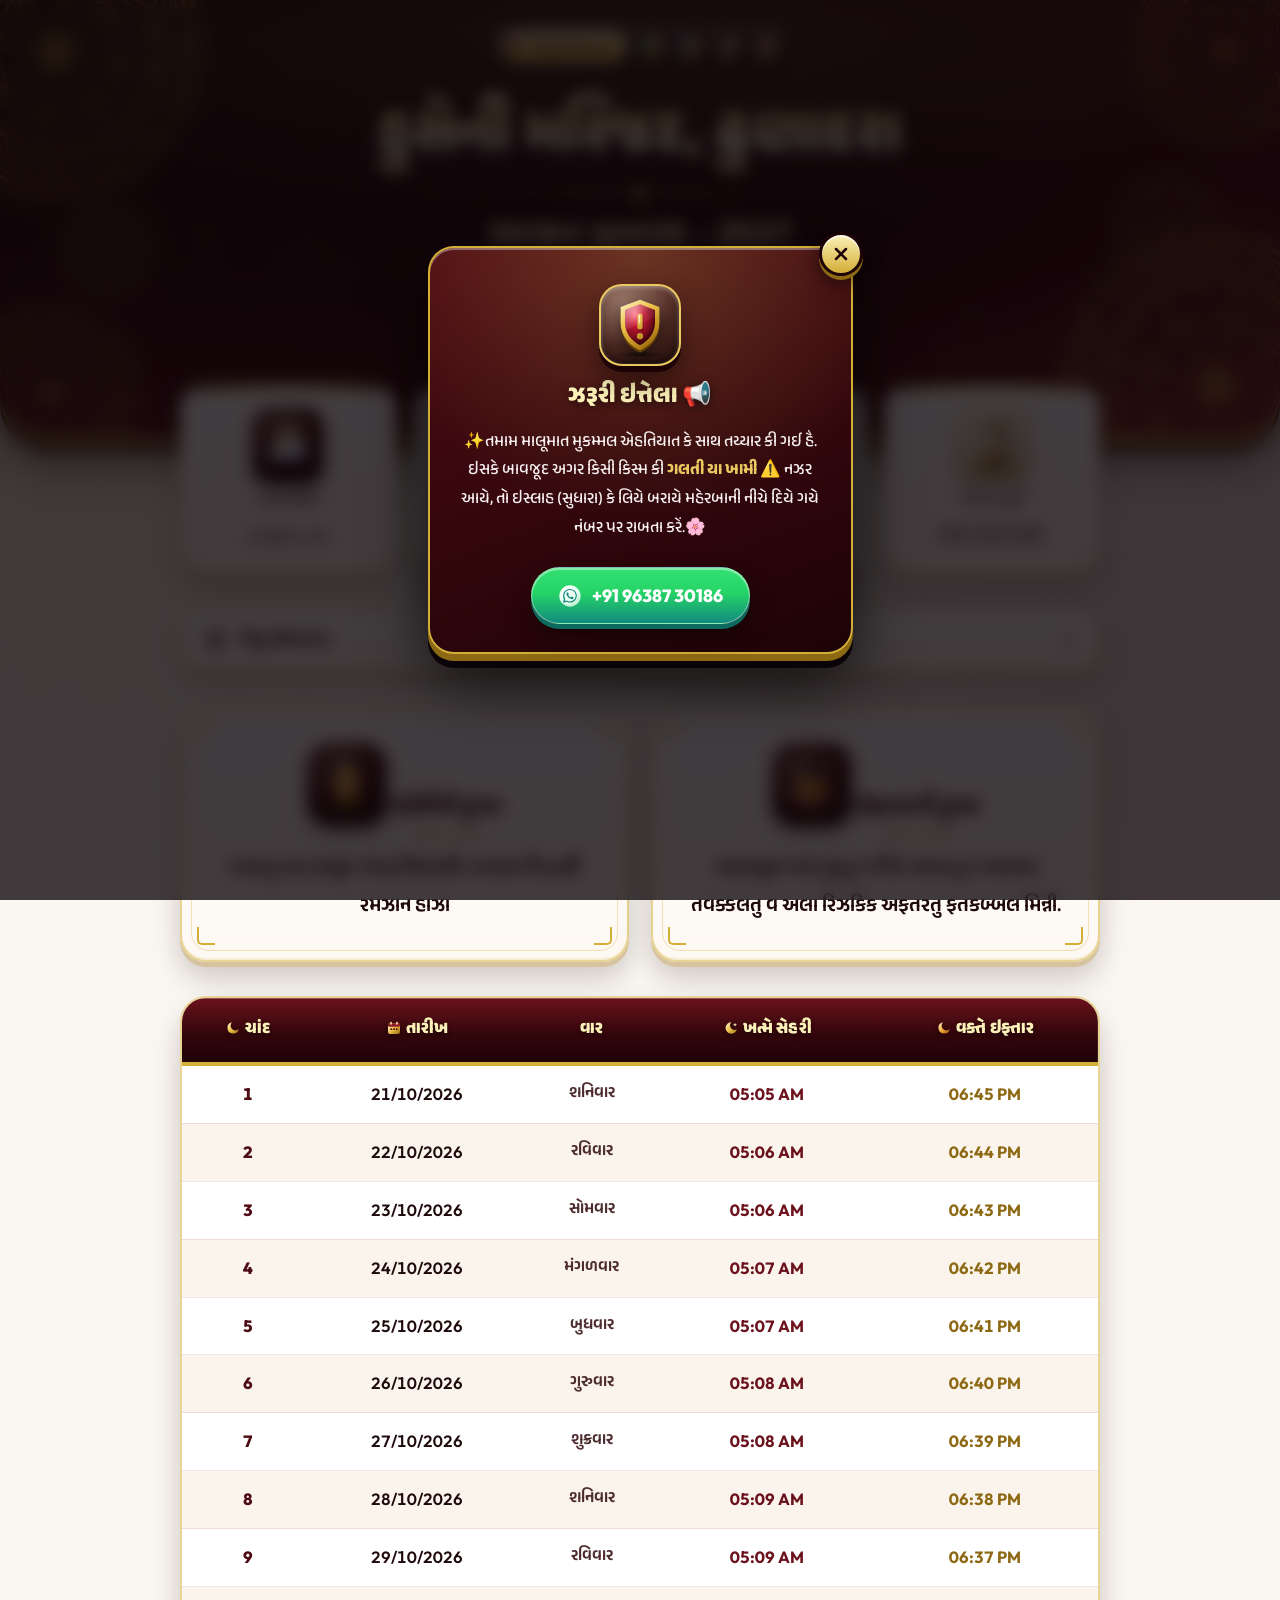
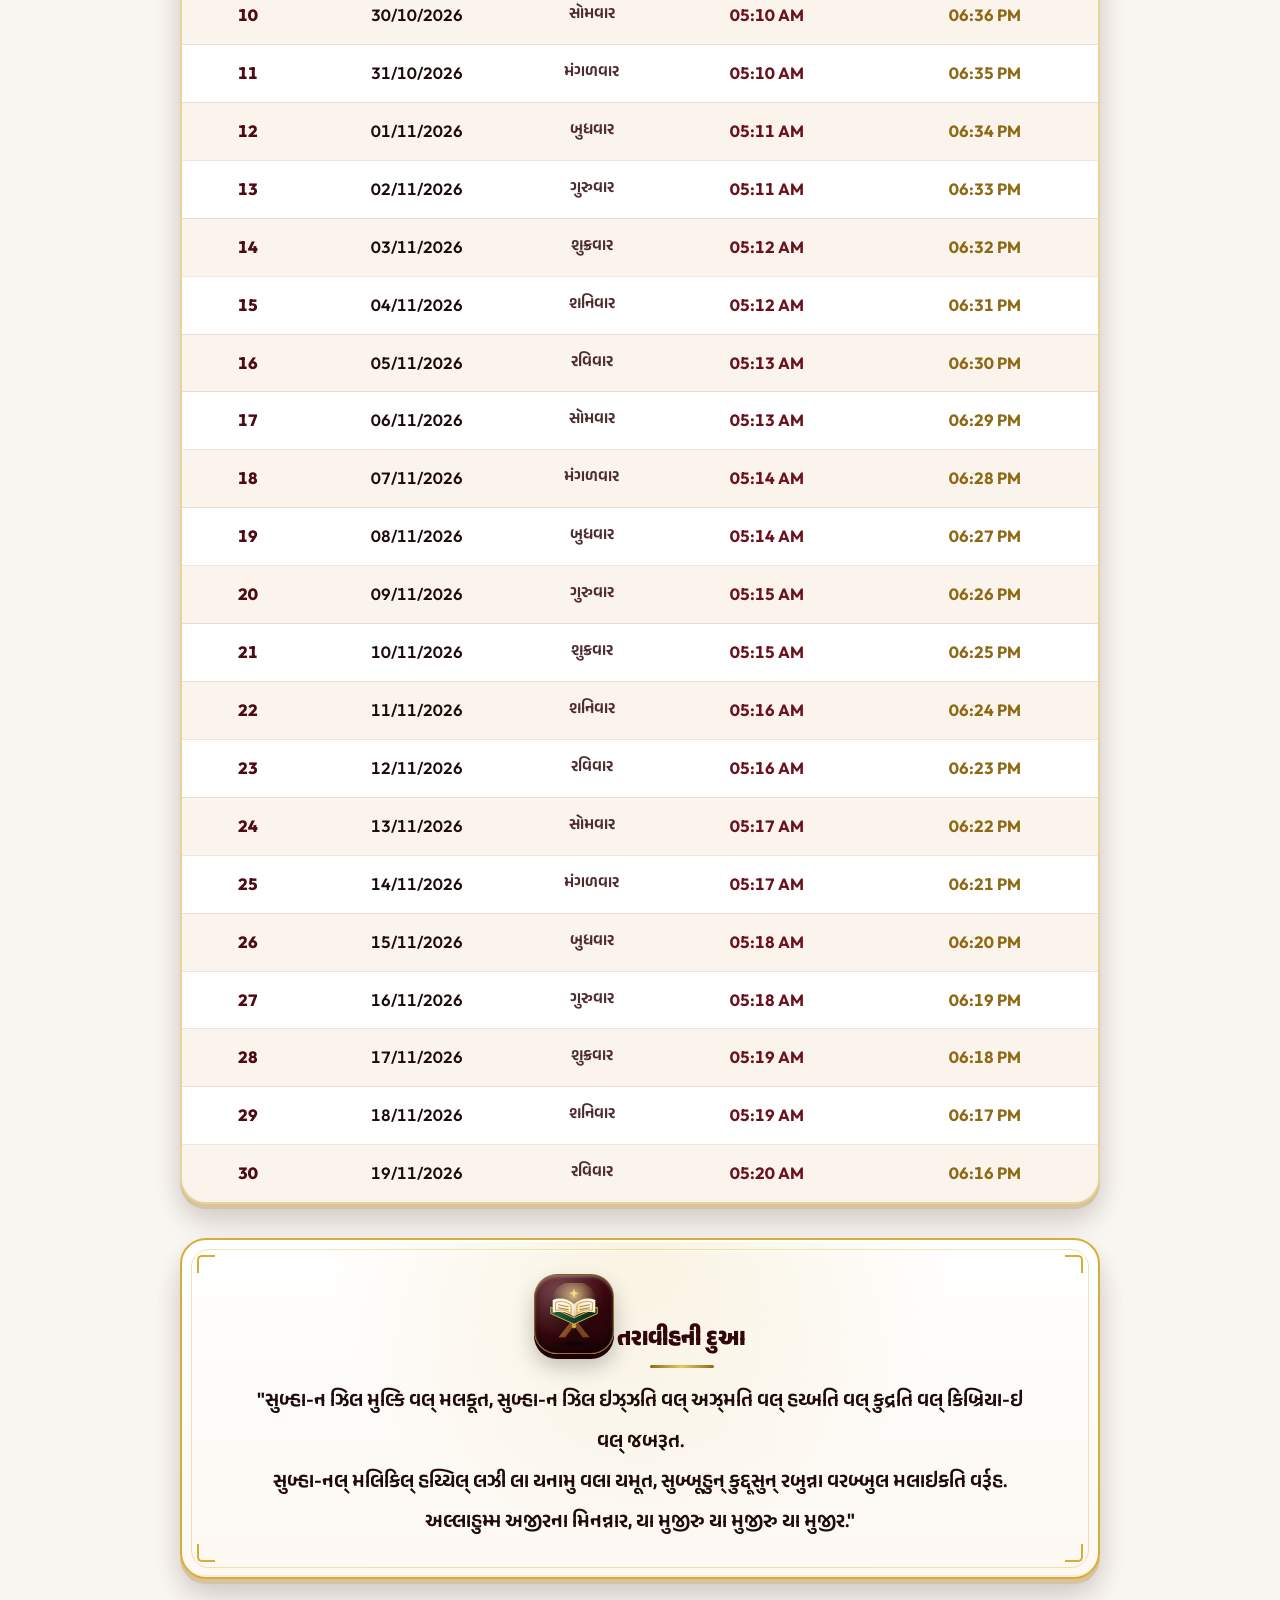
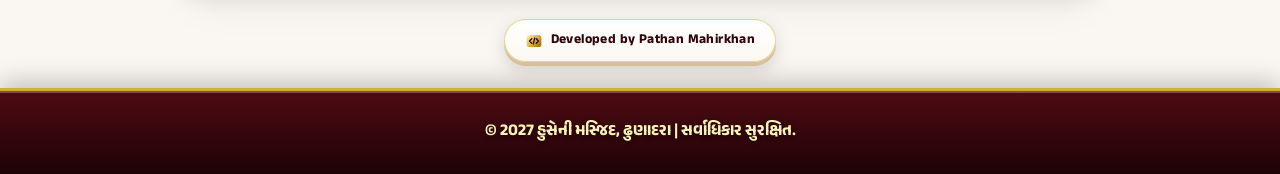
==== commit 4eb37124: "Update index.html" ====
--- a/index.html
+++ b/index.html
@@ -2296,8 +2296,31 @@
                 <span class="link-text">તસ્બીહ કાઉન્ટર</span>
                 <svg class="link-arrow" viewBox="0 0 24 24" fill="none" stroke="currentColor" stroke-width="2.8" stroke-linecap="round" stroke-linejoin="round" aria-hidden="true"><polyline points="9 6 15 12 9 18"></polyline></svg>
             </a>
-
-            <!-- 10. સ્માર્ટ કિબલા ફાઈન્ડર (3D Golden-Banded Kaaba Cube) -->
+            <!-- 10. અઝાન (3D Pearl Tasbih) -->
+            <a href="azan.html" class="dropdown-link" role="menuitem">
+                <span class="menu-3d-socket" aria-hidden="true">
+                    <svg class="menu-3d-svg" viewBox="0 0 36 36" fill="none">
+                        <defs>
+                            <radialGradient id="m9-pearl" cx="32%" cy="28%" r="70%"><stop offset="0%" stop-color="#FFFDF0"/><stop offset="50%" stop-color="#EAC24C"/><stop offset="100%" stop-color="#8F610C"/></radialGradient>
+                            <radialGradient id="m9-ruby" cx="32%" cy="28%" r="70%"><stop offset="0%" stop-color="#FF96A4"/><stop offset="50%" stop-color="#B01E33"/><stop offset="100%" stop-color="#4A0712"/></radialGradient>
+                        </defs>
+                        <circle cx="18" cy="14.5" r="9.5" stroke="#B68B2E" stroke-width="1.4"/>
+                        <circle cx="18" cy="5.2" r="3" fill="url(#m9-pearl)"/>
+                        <circle cx="24.6" cy="7.8" r="2.9" fill="url(#m9-pearl)"/>
+                        <circle cx="27.4" cy="14.4" r="2.9" fill="url(#m9-pearl)"/>
+                        <circle cx="24.6" cy="21" r="2.9" fill="url(#m9-pearl)"/>
+                        <circle cx="11.4" cy="7.8" r="2.9" fill="url(#m9-pearl)"/>
+                        <circle cx="8.6" cy="14.4" r="2.9" fill="url(#m9-pearl)"/>
+                        <circle cx="11.4" cy="21" r="2.9" fill="url(#m9-pearl)"/>
+                        <circle cx="18" cy="23.8" r="3.4" fill="url(#m9-ruby)"/>
+                        <path d="M18 27.2L15.6 32.5H20.4L18 27.2Z" fill="url(#m9-pearl)"/>
+                    </svg>
+                </span>
+                <span class="link-text">તસ્બીહ કાઉન્ટર</span>
+                <svg class="link-arrow" viewBox="0 0 24 24" fill="none" stroke="currentColor" stroke-width="2.8" stroke-linecap="round" stroke-linejoin="round" aria-hidden="true"><polyline points="9 6 15 12 9 18"></polyline></svg>
+            </a>
+
+            <!-- 11. સ્માર્ટ કિબલા ફાઈન્ડર (3D Golden-Banded Kaaba Cube) -->
             <a href="qibla.html" class="dropdown-link" role="menuitem">
                 <span class="menu-3d-socket" aria-hidden="true">
                     <svg class="menu-3d-svg" viewBox="0 0 36 36" fill="none">
@@ -2321,29 +2344,6 @@
         </div>
     </nav>
     
-    <!-- 10. અઝાન (3D Golden-Banded Kaaba Cube) -->
-            <a href="azan.html" class="dropdown-link" role="menuitem">
-                <span class="menu-3d-socket" aria-hidden="true">
-                    <svg class="menu-3d-svg" viewBox="0 0 36 36" fill="none">
-                        <defs>
-                            <linearGradient id="m10-top" x1="8" y1="6" x2="28" y2="16" gradientUnits="userSpaceOnUse"><stop offset="0%" stop-color="#4B4854"/><stop offset="100%" stop-color="#221F28"/></linearGradient>
-                            <linearGradient id="m10-left" x1="6" y1="12" x2="18" y2="31" gradientUnits="userSpaceOnUse"><stop offset="0%" stop-color="#2D2A34"/><stop offset="100%" stop-color="#110F16"/></linearGradient>
-                            <linearGradient id="m10-right" x1="18" y1="12" x2="30" y2="31" gradientUnits="userSpaceOnUse"><stop offset="0%" stop-color="#1B1821"/><stop offset="100%" stop-color="#09080D"/></linearGradient>
-                            <linearGradient id="m10-gold" x1="6" y1="14" x2="30" y2="20" gradientUnits="userSpaceOnUse"><stop offset="0%" stop-color="#FFF5C2"/><stop offset="50%" stop-color="#E5B638"/><stop offset="100%" stop-color="#9A6B12"/></linearGradient>
-                        </defs>
-                        <polygon points="18,5.5 30,11.5 18,17.5 6,11.5" fill="url(#m10-top)"/>
-                        <polygon points="6,11.5 18,17.5 18,31.5 6,25.5" fill="url(#m10-left)"/>
-                        <polygon points="30,11.5 18,17.5 18,31.5 30,25.5" fill="url(#m10-right)"/>
-                        <polygon points="6,15.5 18,21.5 18,24 6,18" fill="url(#m10-gold)"/>
-                        <polygon points="30,15.5 18,21.5 18,24 30,18" fill="#C99622"/>
-                        <polygon points="22.5,22 26,20.2 26,26.8 22.5,28.5" fill="url(#m10-gold)"/>
-                    </svg>
-                </span>
-                <span class="link-text">અઝાન</span>
-                <svg class="link-arrow" viewBox="0 0 24 24" fill="none" stroke="currentColor" stroke-width="2.8" stroke-linecap="round" stroke-linejoin="round" aria-hidden="true"><polyline points="9 6 15 12 9 18"></polyline></svg>
-            </a>
-        </div>
-    </nav>
     
     <!-- ═════════════════════════════════════════════════════════════════
          4. ILLUMINATED 3D DUA PLAQUES (SEHRI & IFTAR)
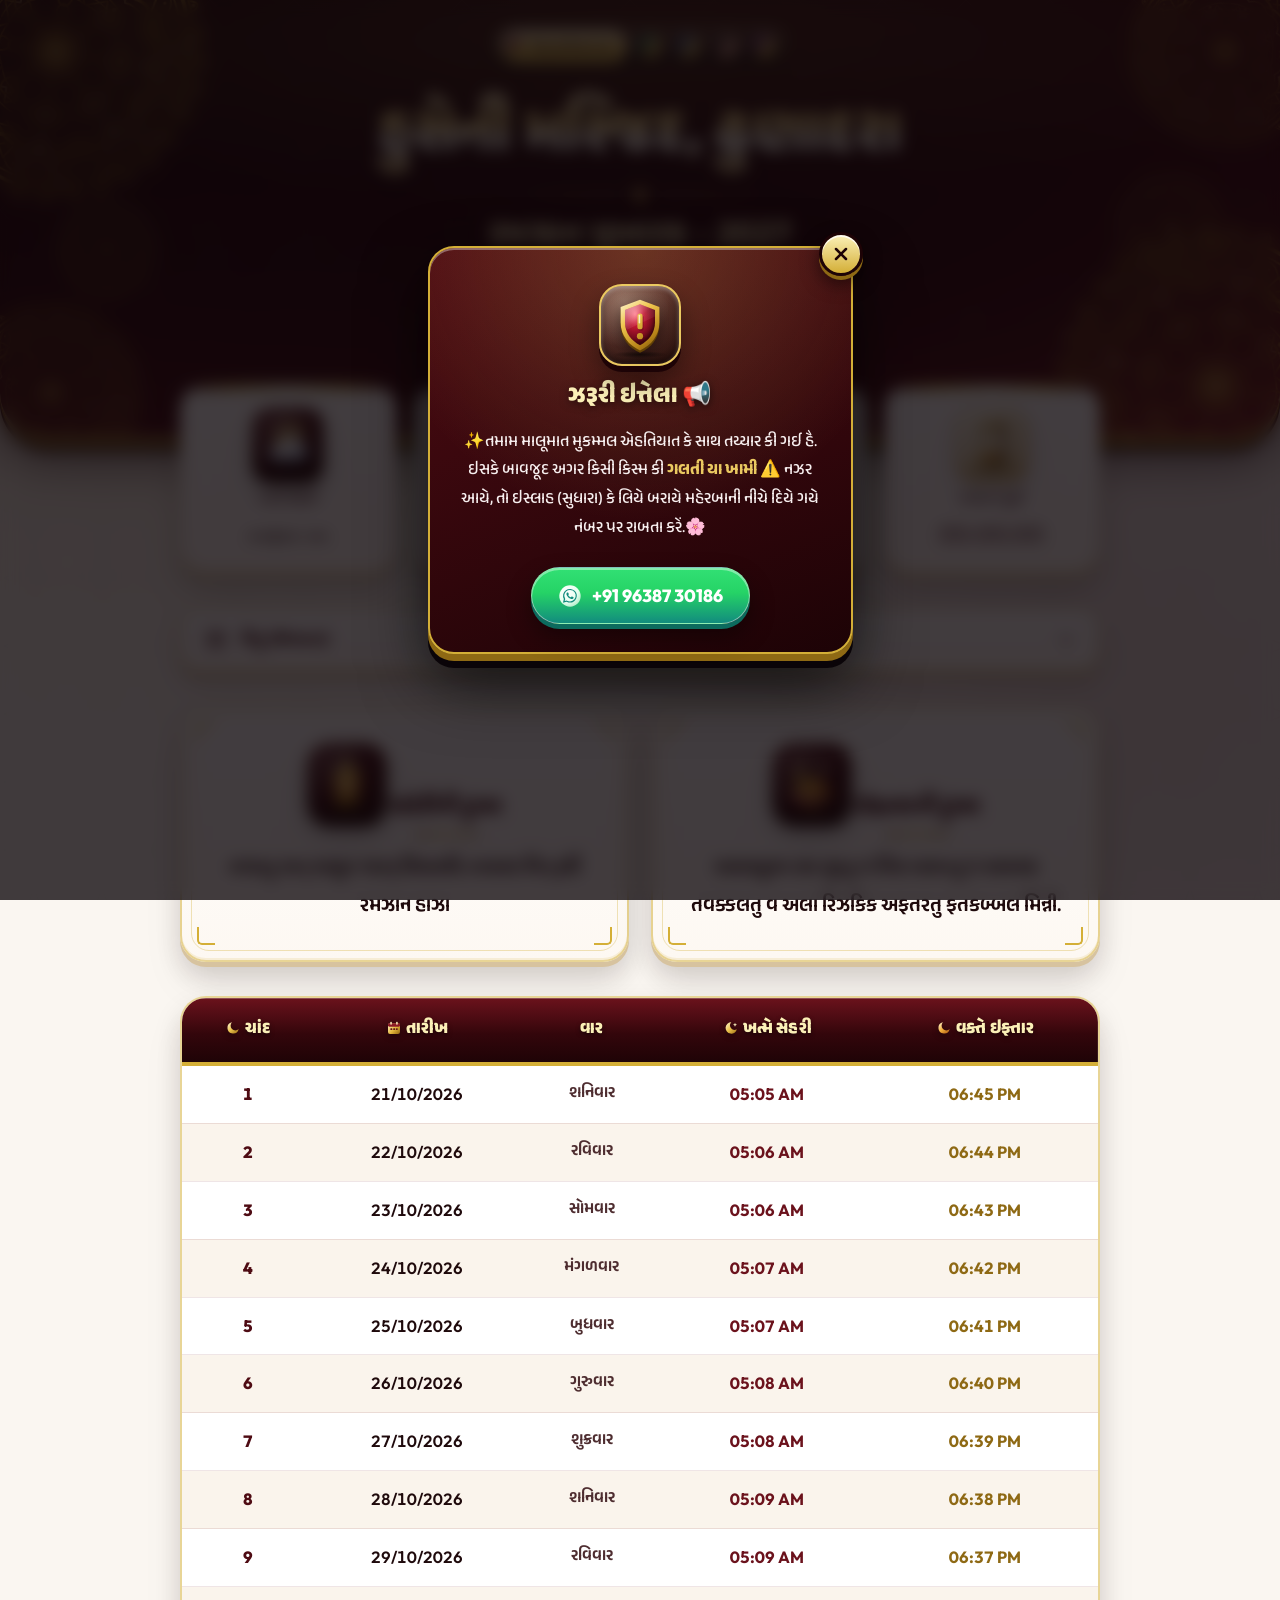
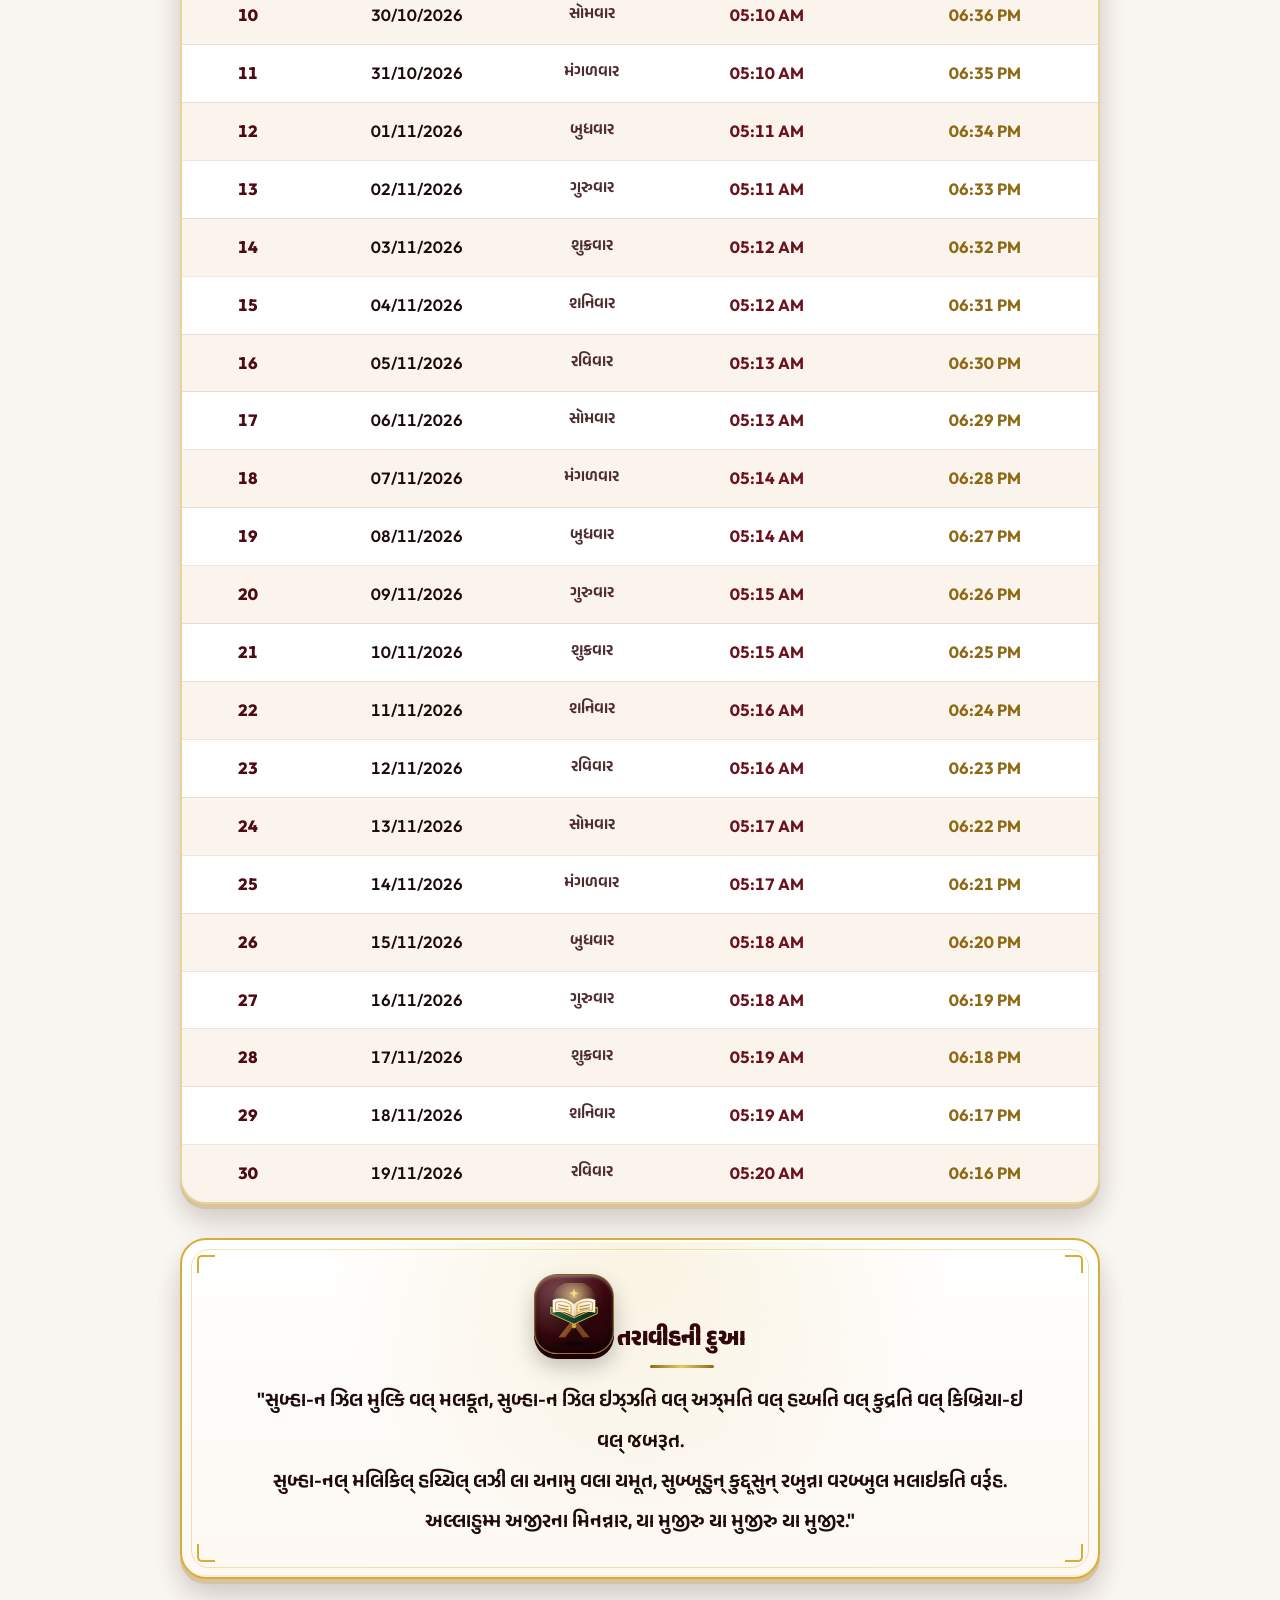
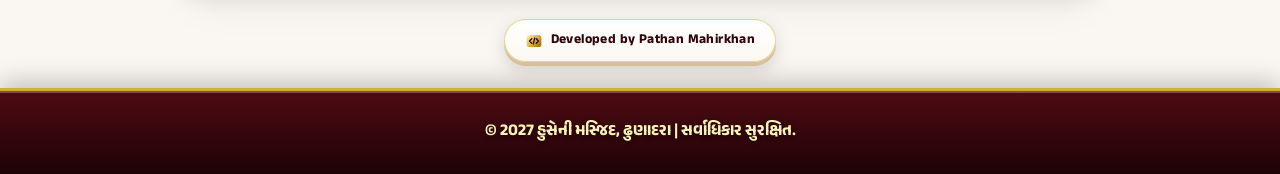
==== commit ca555d47: "Update index.html" ====
--- a/index.html
+++ b/index.html
@@ -2296,7 +2296,7 @@
                 <span class="link-text">તસ્બીહ કાઉન્ટર</span>
                 <svg class="link-arrow" viewBox="0 0 24 24" fill="none" stroke="currentColor" stroke-width="2.8" stroke-linecap="round" stroke-linejoin="round" aria-hidden="true"><polyline points="9 6 15 12 9 18"></polyline></svg>
             </a>
-            <!-- 10. અઝાન (3D Pearl Tasbih) -->
+            <!-- 10. અઝાન (3D mosque minaret) -->
             <a href="azan.html" class="dropdown-link" role="menuitem">
                 <span class="menu-3d-socket" aria-hidden="true">
                     <svg class="menu-3d-svg" viewBox="0 0 36 36" fill="none">
@@ -2316,7 +2316,7 @@
                         <path d="M18 27.2L15.6 32.5H20.4L18 27.2Z" fill="url(#m9-pearl)"/>
                     </svg>
                 </span>
-                <span class="link-text">તસ્બીહ કાઉન્ટર</span>
+                <span class="link-text">અઝાન</span>
                 <svg class="link-arrow" viewBox="0 0 24 24" fill="none" stroke="currentColor" stroke-width="2.8" stroke-linecap="round" stroke-linejoin="round" aria-hidden="true"><polyline points="9 6 15 12 9 18"></polyline></svg>
             </a>
 
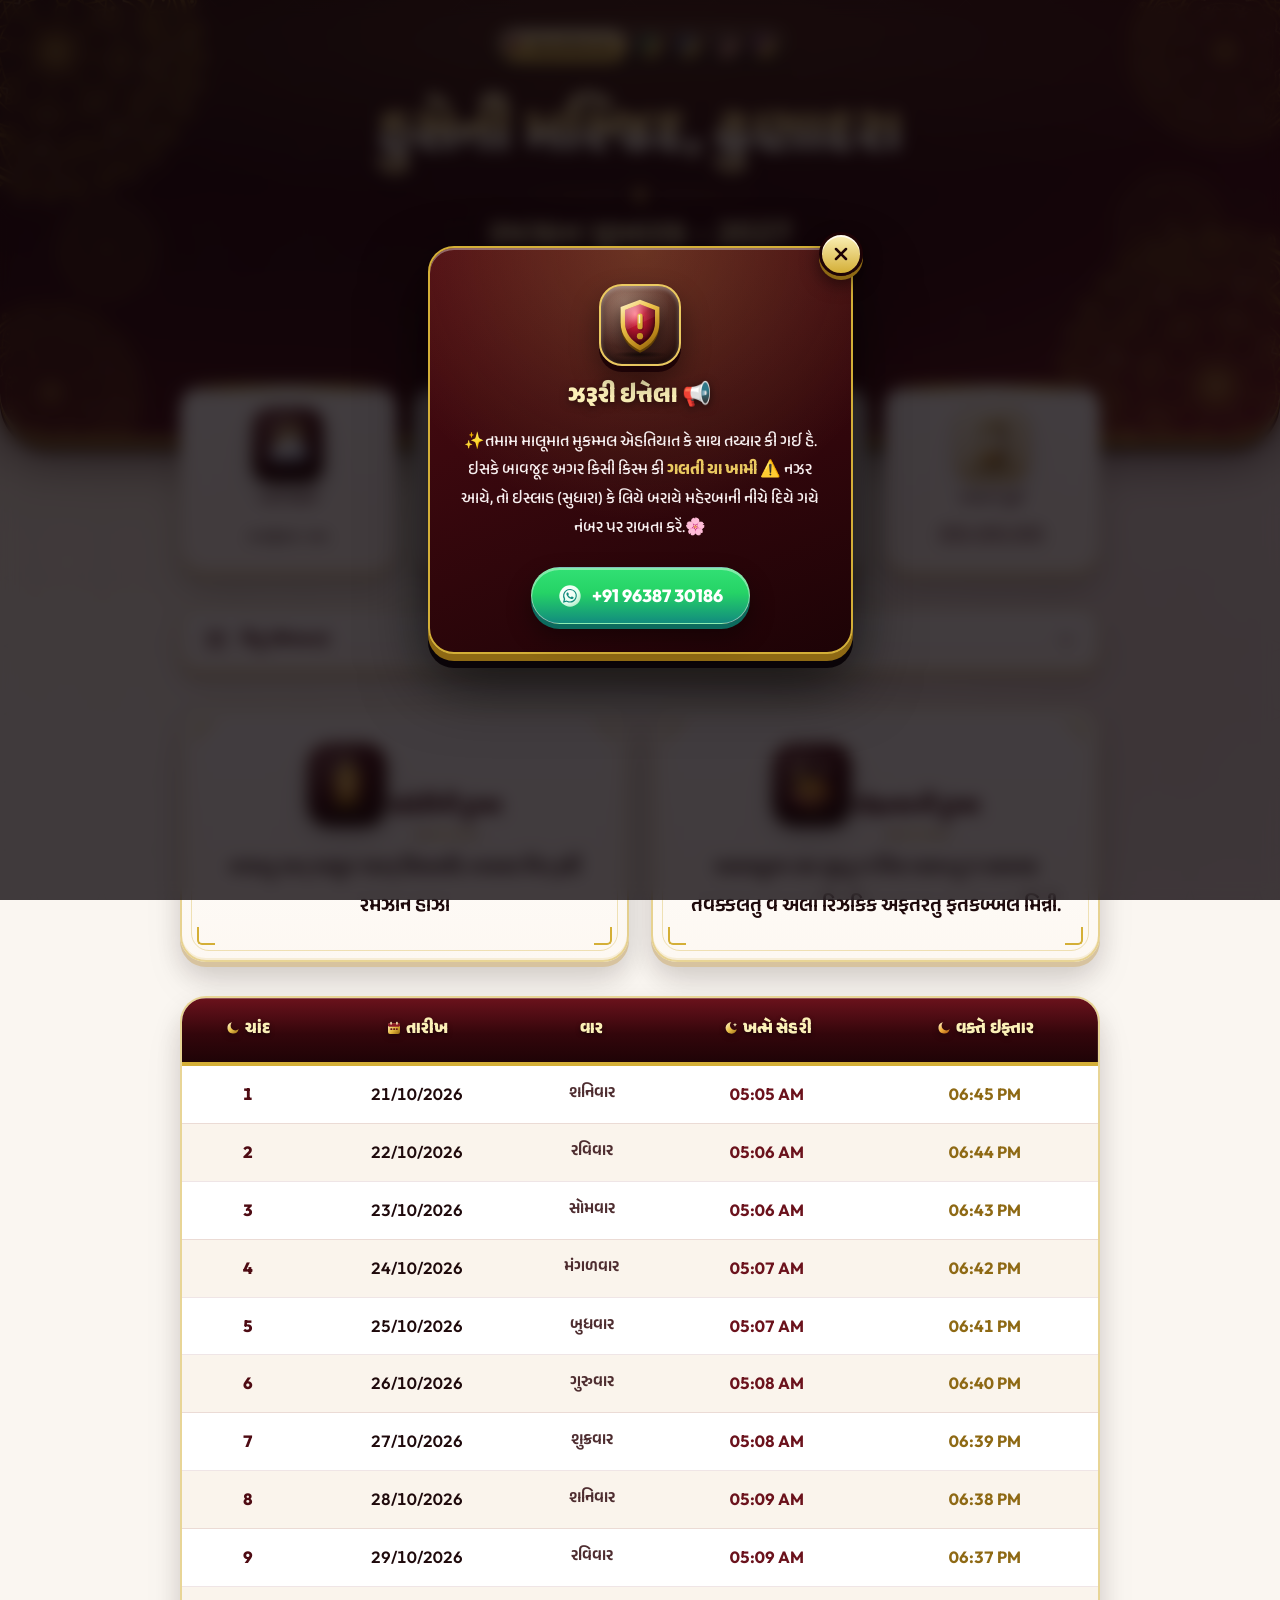
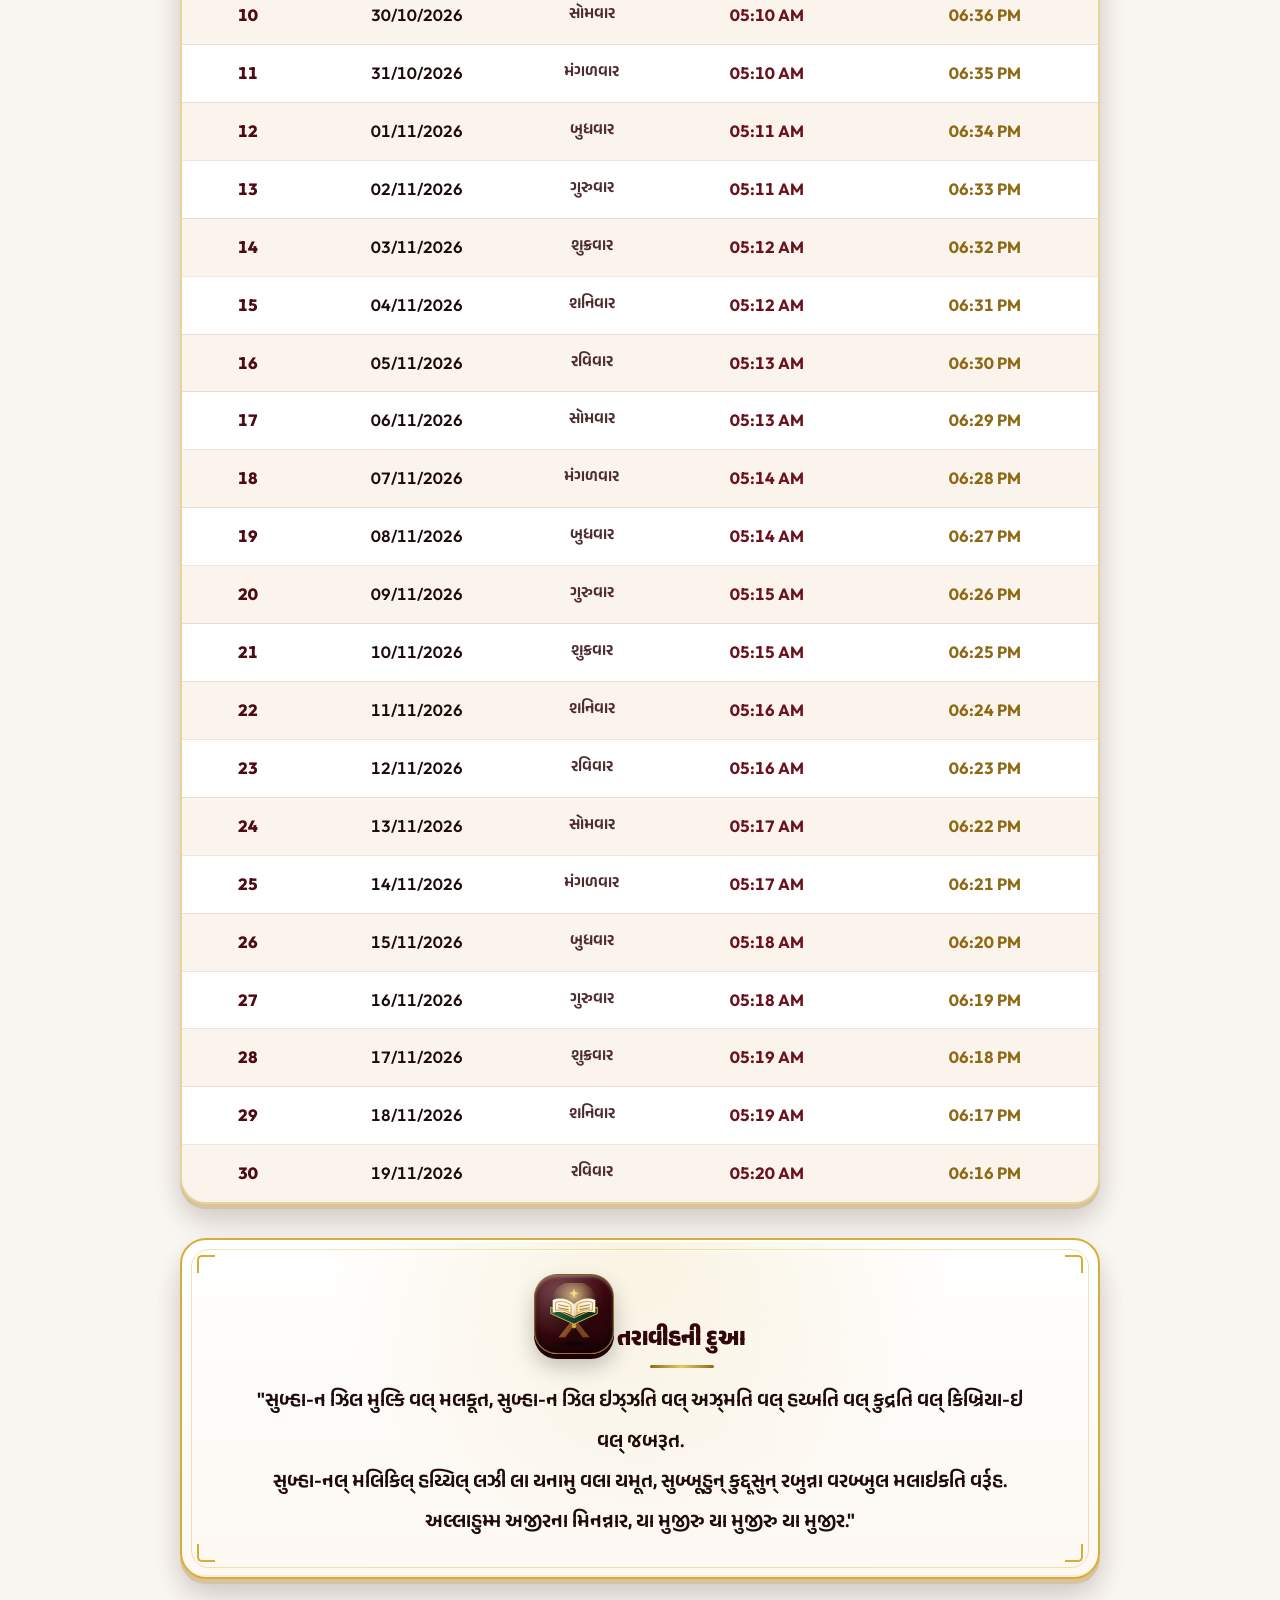
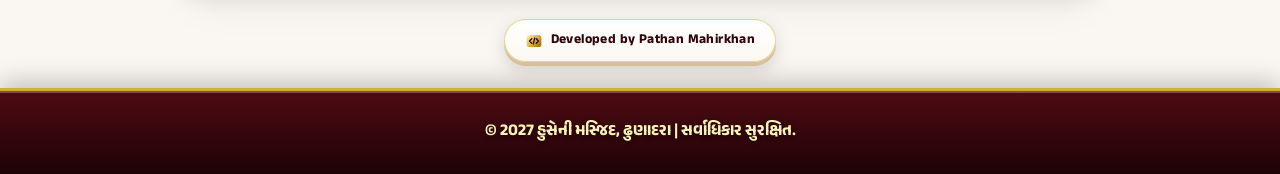
==== commit 5953d905: "Update index.html" ====
--- a/index.html
+++ b/index.html
@@ -2300,21 +2300,18 @@
             <a href="azan.html" class="dropdown-link" role="menuitem">
                 <span class="menu-3d-socket" aria-hidden="true">
                     <svg class="menu-3d-svg" viewBox="0 0 36 36" fill="none">
-                        <defs>
-                            <radialGradient id="m9-pearl" cx="32%" cy="28%" r="70%"><stop offset="0%" stop-color="#FFFDF0"/><stop offset="50%" stop-color="#EAC24C"/><stop offset="100%" stop-color="#8F610C"/></radialGradient>
-                            <radialGradient id="m9-ruby" cx="32%" cy="28%" r="70%"><stop offset="0%" stop-color="#FF96A4"/><stop offset="50%" stop-color="#B01E33"/><stop offset="100%" stop-color="#4A0712"/></radialGradient>
-                        </defs>
-                        <circle cx="18" cy="14.5" r="9.5" stroke="#B68B2E" stroke-width="1.4"/>
-                        <circle cx="18" cy="5.2" r="3" fill="url(#m9-pearl)"/>
-                        <circle cx="24.6" cy="7.8" r="2.9" fill="url(#m9-pearl)"/>
-                        <circle cx="27.4" cy="14.4" r="2.9" fill="url(#m9-pearl)"/>
-                        <circle cx="24.6" cy="21" r="2.9" fill="url(#m9-pearl)"/>
-                        <circle cx="11.4" cy="7.8" r="2.9" fill="url(#m9-pearl)"/>
-                        <circle cx="8.6" cy="14.4" r="2.9" fill="url(#m9-pearl)"/>
-                        <circle cx="11.4" cy="21" r="2.9" fill="url(#m9-pearl)"/>
-                        <circle cx="18" cy="23.8" r="3.4" fill="url(#m9-ruby)"/>
-                        <path d="M18 27.2L15.6 32.5H20.4L18 27.2Z" fill="url(#m9-pearl)"/>
-                    </svg>
+    <defs>
+        <linearGradient id="m11s-gold" x1="10" y1="6" x2="28" y2="30" gradientUnits="userSpaceOnUse"><stop offset="0%" stop-color="#FFF7CE"/><stop offset="48%" stop-color="#E8BC40"/><stop offset="100%" stop-color="#8C5F0B"/></linearGradient>
+        <linearGradient id="m11s-ruby" x1="5" y1="12" x2="15" y2="28" gradientUnits="userSpaceOnUse"><stop offset="0%" stop-color="#9A2235"/><stop offset="100%" stop-color="#3E0710"/></linearGradient>
+    </defs>
+    <path d="M9.5 22L11.2 29.5C11.5 30.6 12.6 31.2 13.7 30.9L15 30.5L13.5 22H9.5Z" fill="url(#m11s-ruby)"/>
+    <rect x="5" y="13.5" width="8.5" height="9" rx="2.5" fill="url(#m11s-ruby)" stroke="#E8BC40" stroke-width="1.1"/>
+    <path d="M13.5 13.8L24.5 7.5V28.5L13.5 22.2V13.8Z" fill="url(#m11s-gold)"/>
+    <ellipse cx="24.5" cy="18" rx="2.6" ry="10.5" fill="#8C5F0B"/>
+    <ellipse cx="24.2" cy="18" rx="1.6" ry="8.6" fill="#FFF3BC"/>
+    <path d="M28.5 13.5C30.2 15 31 16.5 31 18C31 19.5 30.2 21 28.5 22.5" stroke="url(#m11s-gold)" stroke-width="2" stroke-linecap="round"/>
+    <path d="M30.8 10.5C33.2 12.8 34.2 15.2 34.2 18C34.2 20.8 33.2 23.2 30.8 25.5" stroke="url(#m11s-gold)" stroke-width="1.8" stroke-linecap="round" opacity="0.82"/>
+</svg>
                 </span>
                 <span class="link-text">અઝાન</span>
                 <svg class="link-arrow" viewBox="0 0 24 24" fill="none" stroke="currentColor" stroke-width="2.8" stroke-linecap="round" stroke-linejoin="round" aria-hidden="true"><polyline points="9 6 15 12 9 18"></polyline></svg>
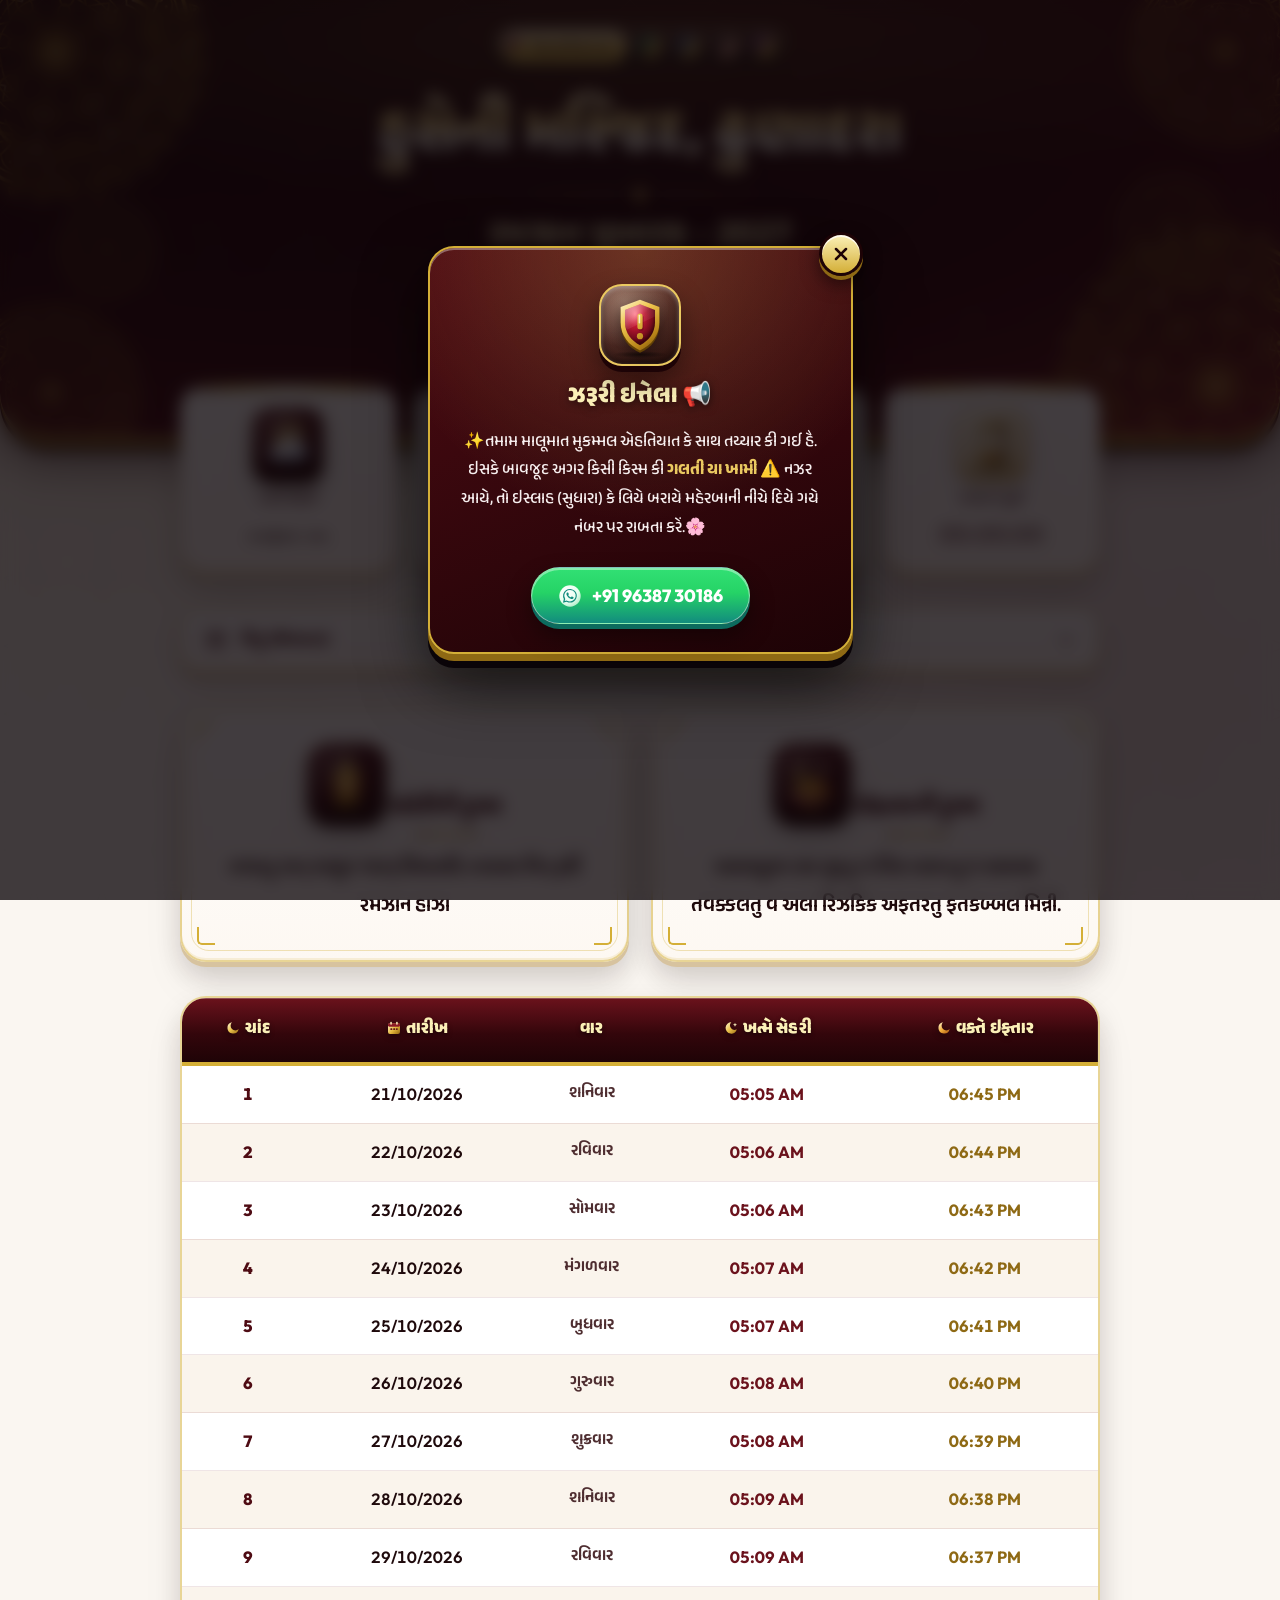
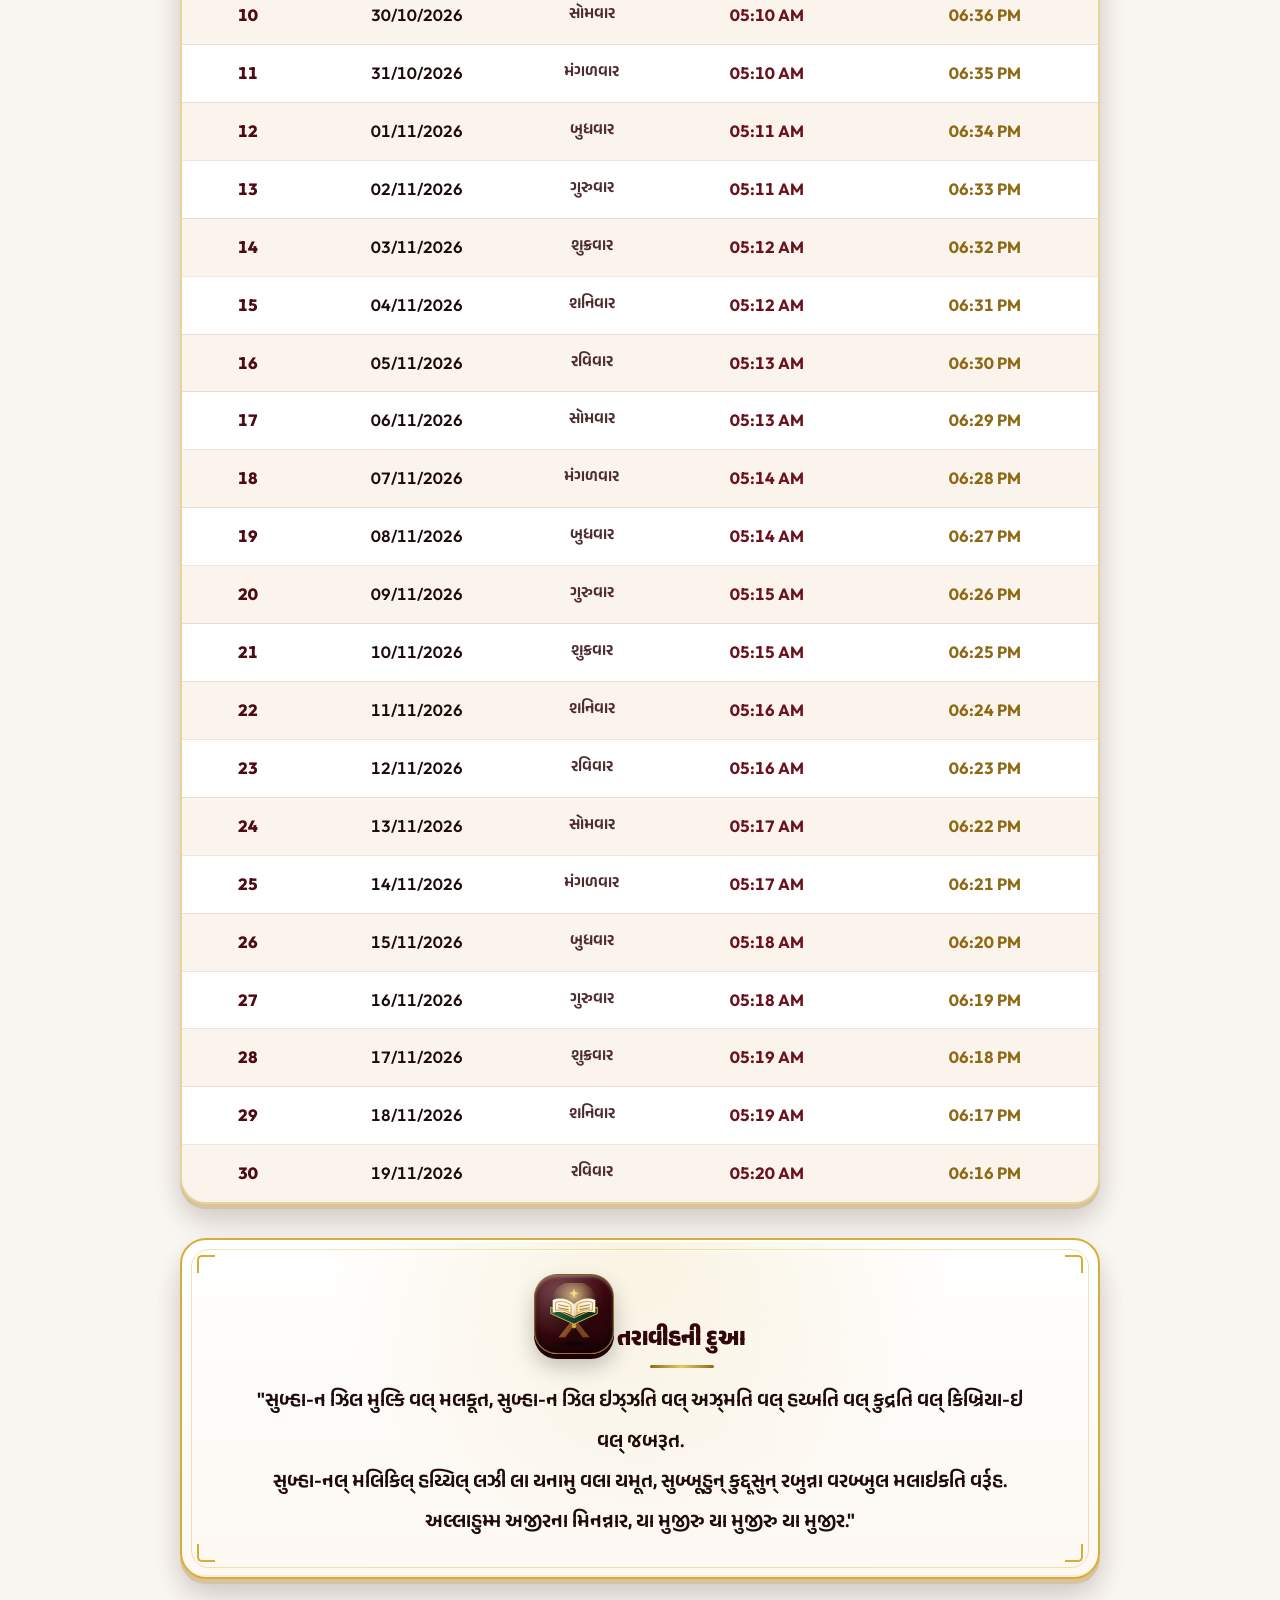
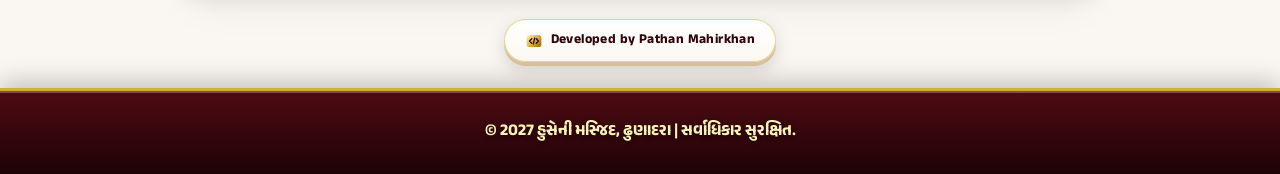
==== commit 2136a383: "Update index.html" ====
--- a/index.html
+++ b/index.html
@@ -2316,8 +2316,31 @@
                 <span class="link-text">અઝાન</span>
                 <svg class="link-arrow" viewBox="0 0 24 24" fill="none" stroke="currentColor" stroke-width="2.8" stroke-linecap="round" stroke-linejoin="round" aria-hidden="true"><polyline points="9 6 15 12 9 18"></polyline></svg>
             </a>
-
-            <!-- 11. સ્માર્ટ કિબલા ફાઈન્ડર (3D Golden-Banded Kaaba Cube) -->
+ <!-- 11. કુછ યાદ રખને કી બાતેં -->
+            <a href="yaadrakhnekibate.html" class="dropdown-link" role="menuitem">
+                <span class="menu-3d-socket" aria-hidden="true">
+                   <svg class="menu-3d-svg" viewBox="0 0 36 36" fill="none">
+    <defs>
+        <radialGradient id="m10-gold" cx="32%" cy="28%" r="70%"><stop offset="0%" stop-color="#FFFDF0"/><stop offset="50%" stop-color="#EAC24C"/><stop offset="100%" stop-color="#8F610C"/></radialGradient>
+        <radialGradient id="m10-ruby" cx="32%" cy="28%" r="70%"><stop offset="0%" stop-color="#FF96A4"/><stop offset="50%" stop-color="#B01E33"/><stop offset="100%" stop-color="#4A0712"/></radialGradient>
+    </defs>
+    <rect x="7.5" y="7.5" width="21" height="24" rx="3.5" fill="url(#m10-gold)"/>
+    <rect x="9.5" y="9.5" width="17" height="20" rx="2" fill="#FFF8E5" stroke="#D4A93B" stroke-width="0.6"/>
+    <circle cx="13" cy="15.5" r="1.3" fill="url(#m10-ruby)"/>
+    <rect x="16" y="14.7" width="8" height="1.6" rx="0.8" fill="#B68B2E"/>
+    <circle cx="13" cy="20.2" r="1.3" fill="url(#m10-ruby)"/>
+    <rect x="16" y="19.4" width="8" height="1.6" rx="0.8" fill="#B68B2E"/>
+    <circle cx="13" cy="24.9" r="1.3" fill="url(#m10-ruby)"/>
+    <rect x="16" y="24.1" width="6" height="1.6" rx="0.8" fill="#B68B2E"/>
+    <circle cx="18" cy="7.5" r="3.6" fill="url(#m10-ruby)" stroke="#EAC24C" stroke-width="1"/>
+</svg>
+              </span>
+                <span class="link-text">કુછ યાદ રખને કી બાતેં</span>
+                <svg class="link-arrow" viewBox="0 0 24 24" fill="none" stroke="currentColor" stroke-width="2.8" stroke-linecap="round" stroke-linejoin="round" aria-hidden="true"><polyline points="9 6 15 12 9 18"></polyline></svg>
+            </a>
+
+            
+            <!-- 12. સ્માર્ટ કિબલા ફાઈન્ડર (3D Golden-Banded Kaaba Cube) -->
             <a href="qibla.html" class="dropdown-link" role="menuitem">
                 <span class="menu-3d-socket" aria-hidden="true">
                     <svg class="menu-3d-svg" viewBox="0 0 36 36" fill="none">
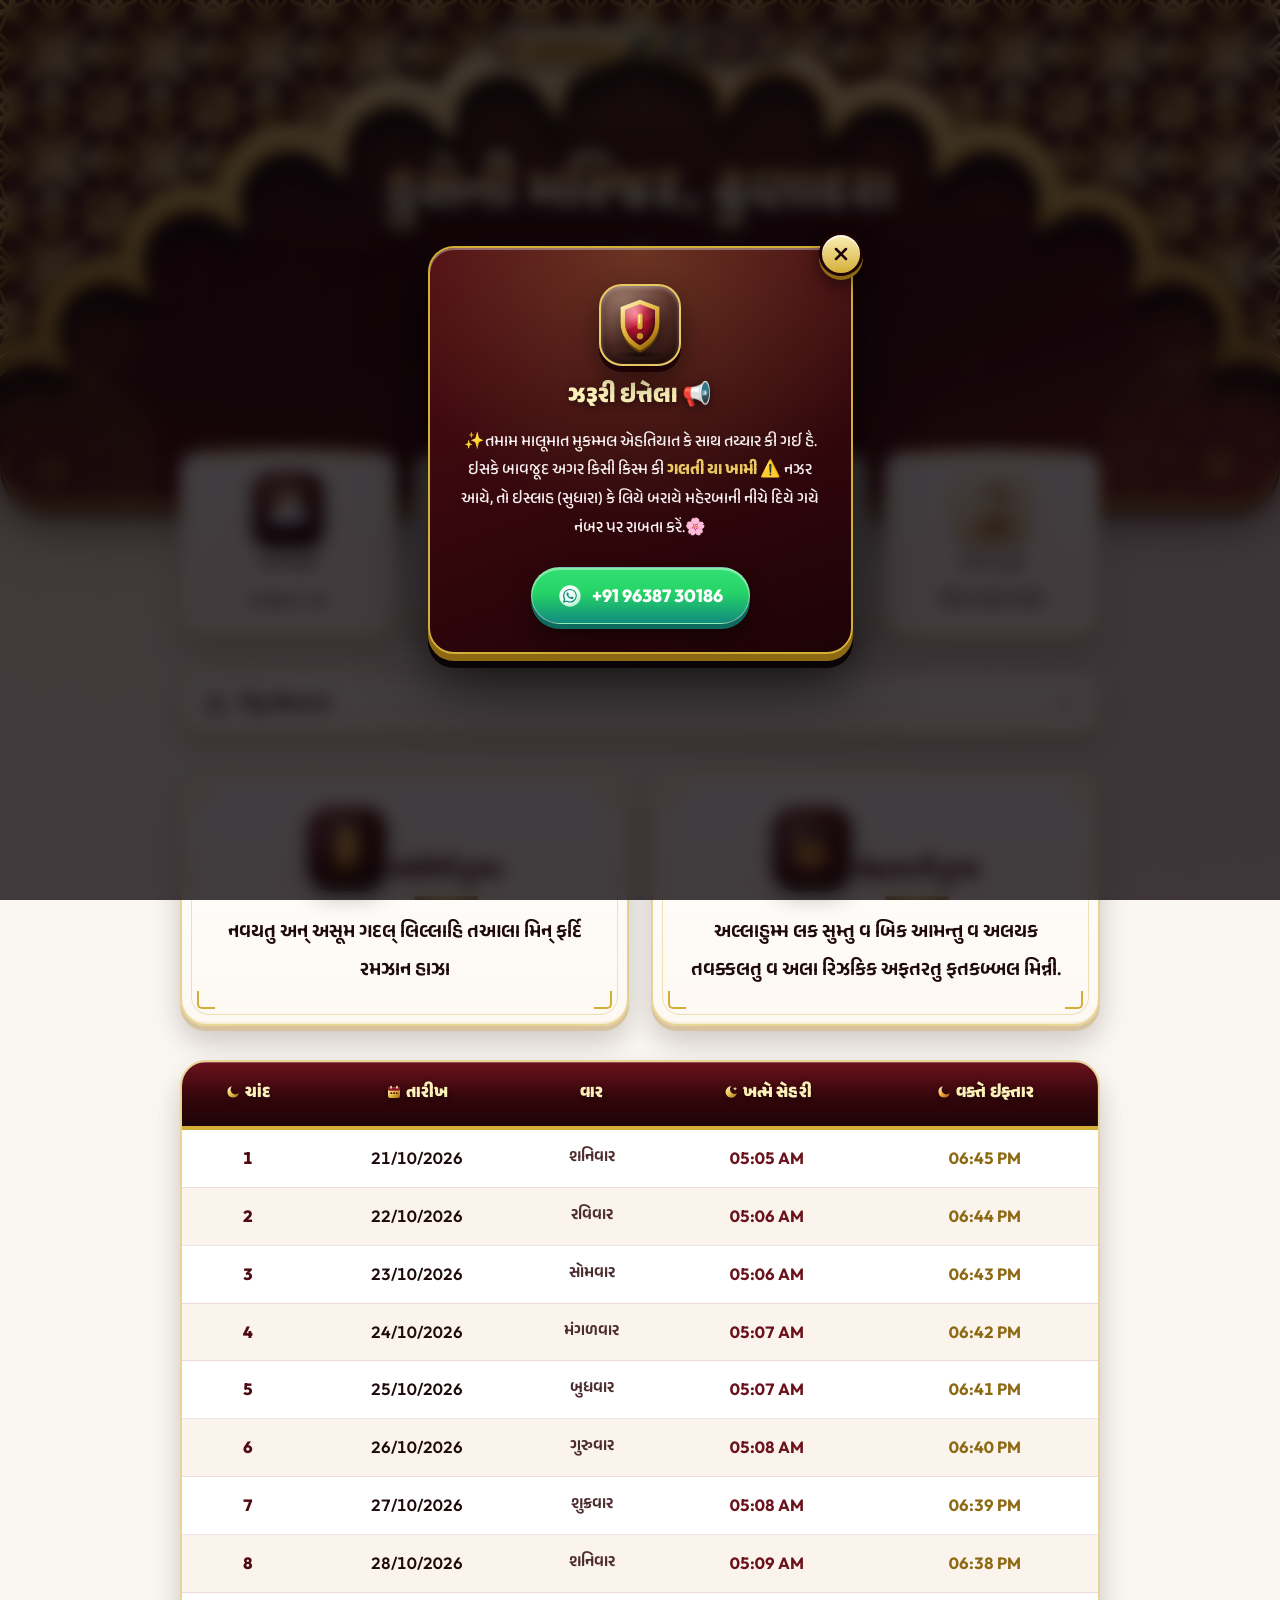
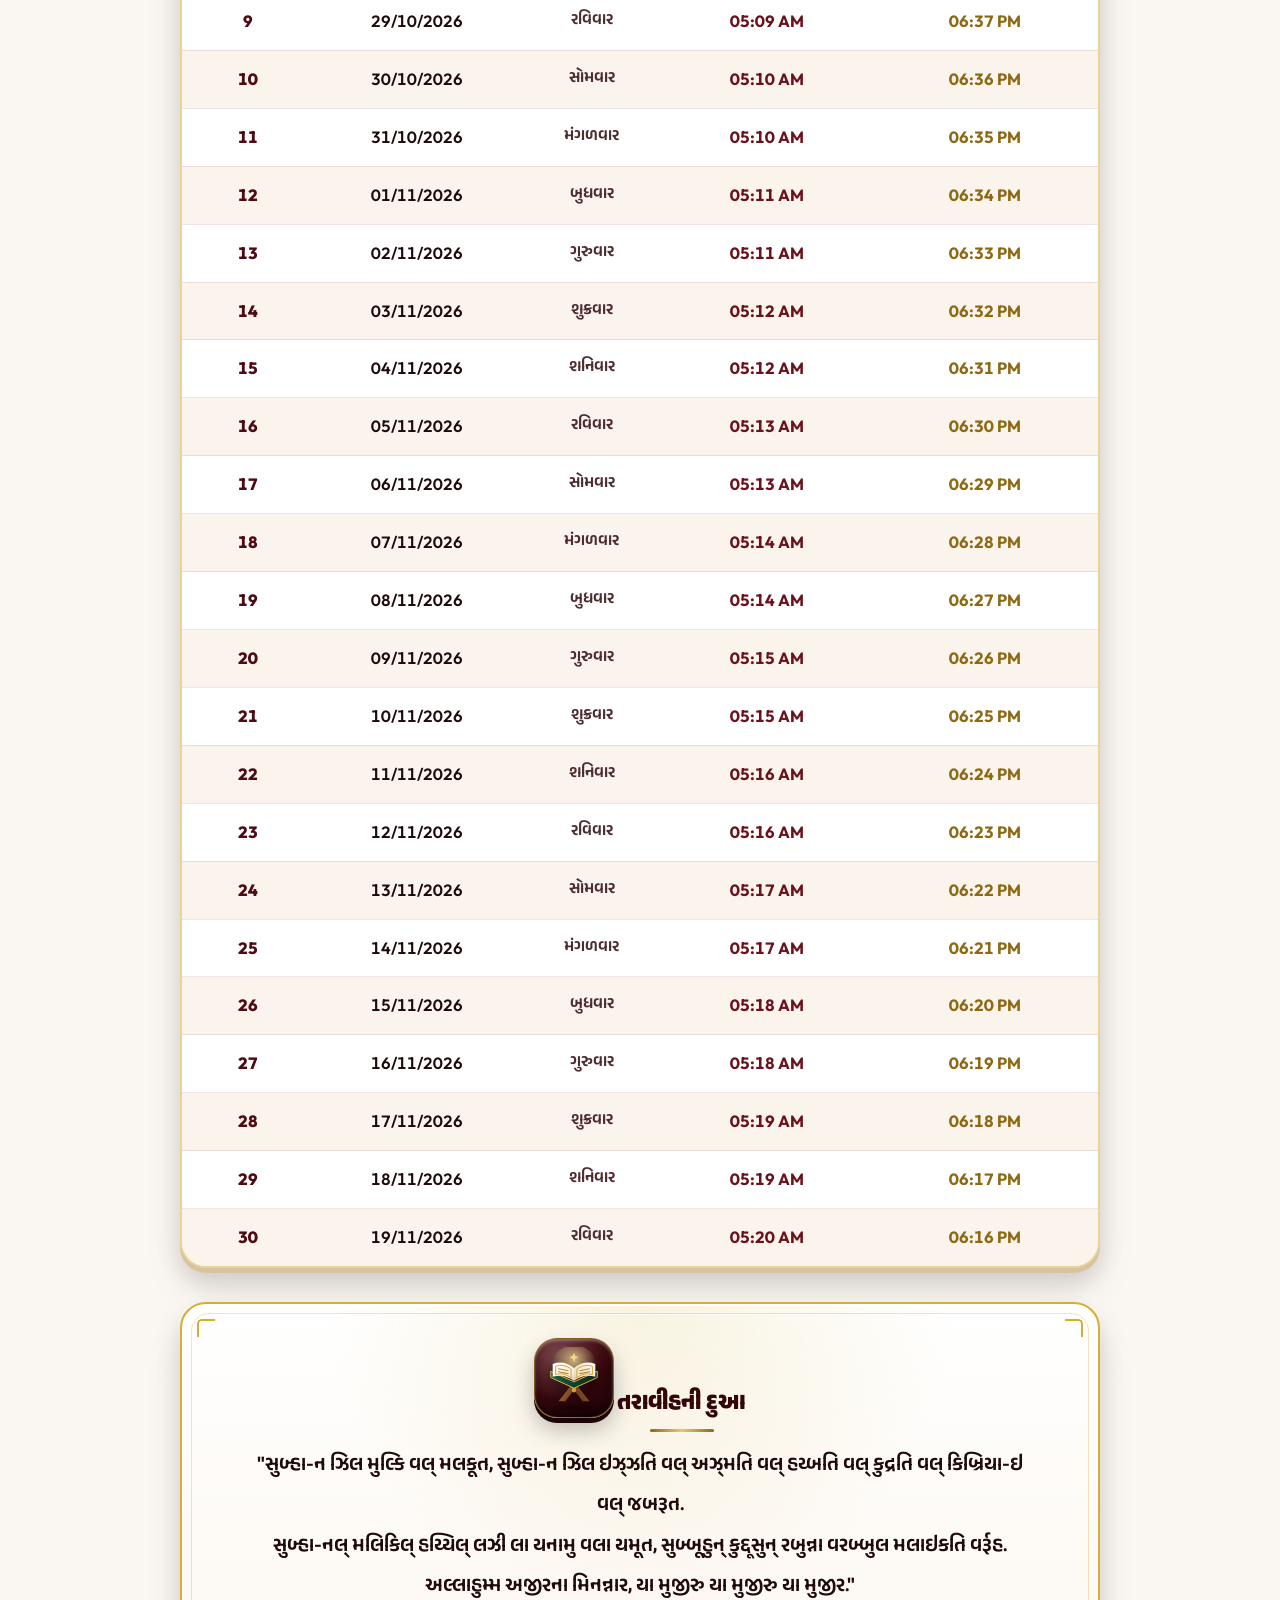
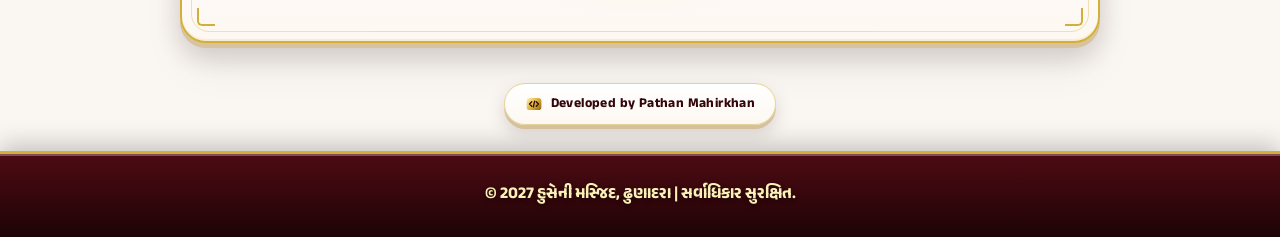
==== commit 6af26972: "Update index.html" ====
--- a/index.html
+++ b/index.html
@@ -16,7 +16,7 @@
     <style>
         /* ==============================================================
            HUSSAINI MASJID 3D LUXURY ISLAMIC DESIGN SYSTEM (2027)
-           Mobile-First Royal Header | 5 Luxury Themes | Studio 3D SVGs
+           Mobile-First Royal Mehrab Header | 5 Luxury Themes | 3D SVGs
            Pure HTML/CSS/Vanilla JS | Zero Hover/Touch Animations
            ============================================================== */
 
@@ -449,15 +449,15 @@
         }
 
         /* ==============================================================
-           1. REDESIGNED MOBILE-FIRST ROYAL HEADER
+           1. MOBILE-FIRST ROYAL HEADER WITH 3D THEME-ADAPTIVE MEHRAB
            ============================================================== */
         header {
             position: relative;
             isolation: isolate;
             background:
-                radial-gradient(ellipse 80% 56% at 50% 12%, var(--glow-top), transparent 64%),
+                radial-gradient(ellipse 80% 56% at 50% 18%, var(--glow-top), transparent 64%),
                 linear-gradient(165deg, var(--brand-950) 0%, var(--brand-900) 36%, var(--brand-800) 72%, var(--brand-700) 100%);
-            padding: 18px 16px 76px 16px;
+            padding: 16px 16px 78px 16px;
             text-align: center;
             border-bottom-left-radius: 30px;
             border-bottom-right-radius: 30px;
@@ -492,10 +492,10 @@
             background: linear-gradient(90deg, transparent, var(--accent-200), transparent);
             opacity: 0.72;
             pointer-events: none;
-            z-index: 3;
-        }
-
-        /* ─── 6 ROTATING GOLDEN MANDALAS (SEPARATED POSITION + ROTATION LAYERS) ─── */
+            z-index: 4;
+        }
+
+        /* ─── 6 ROTATING GOLDEN MANDALAS (REPOSITIONED CLEAR OF TOP MEHRAB) ─── */
         .header-mandala-stage {
             position: absolute;
             inset: 0;
@@ -508,9 +508,28 @@
         .header-vignette {
             position: absolute;
             inset: 0;
-            background: radial-gradient(ellipse 68% 62% at 50% 50%, var(--vignette-core) 0%, rgba(0, 0, 0, 0.25) 58%, transparent 100%);
+            background: radial-gradient(ellipse 68% 60% at 50% 56%, var(--vignette-core) 0%, rgba(0, 0, 0, 0.25) 60%, transparent 100%);
             pointer-events: none;
             z-index: 2;
+        }
+
+        /* 3D Golden Islamic Scalloped Mehrab Layer */
+        .header-mehrab-layer {
+            position: absolute;
+            top: 0;
+            left: 0;
+            width: 100%;
+            height: 100%;
+            pointer-events: none;
+            z-index: 3;
+            overflow: hidden;
+        }
+
+        .header-mehrab-svg {
+            display: block;
+            width: 100%;
+            height: auto;
+            min-height: 162px;
         }
 
         /* Outer Positioning Wrapper — NEVER rotated directly */
@@ -547,53 +566,53 @@
             filter: brightness(1.18) contrast(1.12);
         }
 
-        /* Mobile-First Mandala Edge Framing (Clean Open Center for Big Heading) */
+        /* Mobile-First Mandala Placement (Tucked on Sides & Bottom Corners Away from Mehrab) */
         .mandala-tl {
-            width: 174px;
-            height: 174px;
-            top: -66px;
-            left: -62px;
-            opacity: 0.44;
-        }
-
-        .mandala-br {
-            width: 186px;
-            height: 186px;
-            bottom: -70px;
-            right: -64px;
-            opacity: 0.48;
+            width: 112px;
+            height: 112px;
+            top: 30%;
+            left: -46px;
+            opacity: 0.24;
         }
 
         .mandala-tr {
             width: 112px;
             height: 112px;
-            top: -36px;
-            right: -34px;
-            opacity: 0.36;
-        }
-
-        .mandala-bl {
-            width: 110px;
-            height: 110px;
-            bottom: -36px;
-            left: -34px;
-            opacity: 0.36;
+            top: 30%;
+            right: -46px;
+            opacity: 0.24;
         }
 
         .mandala-ml {
+            width: 66px;
+            height: 66px;
+            top: 60%;
+            left: -22px;
+            opacity: 0.28;
+        }
+
+        .mandala-mr {
             width: 68px;
             height: 68px;
-            top: 46%;
-            left: -24px;
-            opacity: 0.3;
-        }
-
-        .mandala-mr {
-            width: 72px;
-            height: 72px;
-            top: 40%;
-            right: -26px;
-            opacity: 0.3;
+            top: 58%;
+            right: -24px;
+            opacity: 0.28;
+        }
+
+        .mandala-bl {
+            width: 144px;
+            height: 144px;
+            bottom: -56px;
+            left: -48px;
+            opacity: 0.38;
+        }
+
+        .mandala-br {
+            width: 168px;
+            height: 168px;
+            bottom: -64px;
+            right: -54px;
+            opacity: 0.42;
         }
 
         /* ─── SUBTLE FLOATING GOLDEN SPARKLE DOTS ─── */
@@ -602,7 +621,7 @@
             inset: 0;
             overflow: hidden;
             pointer-events: none;
-            z-index: 2;
+            z-index: 4;
         }
 
         .sparkle-dot {
@@ -623,11 +642,11 @@
         /* ─── 1A. ULTRA-SLEEK SINGLE-ROW LUXURY THEME JEWEL DOCK ─── */
         .theme-dock-wrap {
             position: relative;
-            z-index: 4;
+            z-index: 6;
             width: 100%;
             display: flex;
             justify-content: center;
-            margin: 0 auto 18px auto;
+            margin: 0 auto 16px auto;
         }
 
         .theme-dock-capsule {
@@ -639,14 +658,14 @@
             height: 38px;
             padding: 4px 7px;
             border-radius: var(--radius-pill);
-            background: linear-gradient(180deg, rgba(255, 255, 255, 0.12) 0%, rgba(10, 6, 10, 0.58) 100%);
+            background: linear-gradient(180deg, rgba(255, 255, 255, 0.12) 0%, rgba(10, 6, 10, 0.64) 100%);
             border: 1px solid var(--border-accent);
             backdrop-filter: blur(14px);
             -webkit-backdrop-filter: blur(14px);
             box-shadow:
                 inset 0 1px 0 rgba(255, 255, 255, 0.22),
                 inset 0 -1px 0 rgba(0, 0, 0, 0.35),
-                0 4px 14px rgba(0, 0, 0, 0.34);
+                0 4px 14px rgba(0, 0, 0, 0.38);
             max-width: 100%;
             overflow: hidden;
         }
@@ -676,7 +695,7 @@
         .theme-jewel-btn.active {
             gap: 6px;
             padding: 2px 11px 2px 3px;
-            background: linear-gradient(180deg, #FFF5C8 0%, var(--accent-400) 48%, var(--accent-500) 100%);
+            background: linear-gradient(180deg, var(--accent-100) 0%, var(--accent-400) 48%, var(--accent-500) 100%);
             border-color: rgba(255, 253, 240, 0.92);
             box-shadow:
                 inset 0 1px 0 rgba(255, 255, 255, 0.92),
@@ -727,29 +746,30 @@
         /* ─── 1B. GRAND, BIG, RAZOR-SHARP GUJARATI HEADING CENTERPIECE ─── */
         .header-content {
             position: relative;
-            z-index: 4;
+            z-index: 5;
             max-width: 780px;
             margin: 0 auto;
             width: 100%;
+            padding-top: clamp(14px, 4.8vw, 72px);
             display: flex;
             flex-direction: column;
             align-items: center;
         }
 
         .royal-3d-heading {
-            font-size: clamp(2.15rem, 8.6vw, 3.85rem);
+            font-size: clamp(2.05rem, 8.2vw, 3.75rem);
             font-weight: 800;
-            line-height: 1.32;
+            line-height: 1.38;
             text-wrap: balance;
             display: inline-block;
             max-width: 100%;
-            padding: 8px 4px;
+            padding: 10px 6px 6px 6px;
             letter-spacing: 0.15px;
-            background: linear-gradient(180deg, #FFF6D1 0%, #F5D67B 36%, #FFFFFF 54%, #E2B84A 100%);
+            background: linear-gradient(180deg, var(--accent-100) 0%, var(--accent-400) 36%, #FFFFFF 54%, var(--accent-500) 100%);
             -webkit-background-clip: text;
             background-clip: text;
             color: transparent;
-            filter: drop-shadow(0 4px 10px rgba(0, 0, 0, 0.45));
+            filter: drop-shadow(0 4px 10px rgba(0, 0, 0, 0.55));
             overflow: visible;
         }
 
@@ -783,14 +803,14 @@
         }
 
         .subtitle {
-            font-size: clamp(1.3rem, 5.2vw, 2.15rem);
+            font-size: clamp(1.26rem, 5vw, 2.1rem);
             color: var(--accent-200);
             font-weight: 700;
             letter-spacing: 0.6px;
             line-height: 1.38;
             padding: 2px 4px;
             margin-bottom: 14px;
-            text-shadow: 0 2px 8px rgba(0, 0, 0, 0.48);
+            text-shadow: 0 2px 8px rgba(0, 0, 0, 0.55);
         }
 
         /* ─── 1C. REFINED, PROPORTIONAL, COMPACT BADGES ─── */
@@ -811,7 +831,7 @@
             max-width: 92%;
             padding: 6px 14px;
             border-radius: var(--radius-pill);
-            background: rgba(12, 5, 8, 0.44);
+            background: rgba(12, 5, 8, 0.48);
             border: 1px solid var(--border-accent);
             backdrop-filter: blur(8px);
             -webkit-backdrop-filter: blur(8px);
@@ -841,8 +861,8 @@
             max-width: 92%;
             padding: 4px 13px;
             border-radius: var(--radius-pill);
-            background: linear-gradient(180deg, rgba(234, 201, 97, 0.18) 0%, rgba(18, 8, 12, 0.48) 100%);
-            border: 1px solid rgba(234, 201, 97, 0.62);
+            background: linear-gradient(180deg, var(--accent-tint) 0%, rgba(18, 8, 12, 0.52) 100%);
+            border: 1px solid var(--border-accent);
             color: var(--accent-200);
             font-family: 'Outfit', sans-serif;
             font-size: 0.68rem;
@@ -1472,7 +1492,10 @@
            ============================================================== */
         @media (max-width: 360px) {
             header {
-                padding: 16px 12px 72px 12px;
+                padding: 14px 12px 72px 12px;
+            }
+            .header-mehrab-svg {
+                min-height: 148px;
             }
             .theme-dock-capsule {
                 height: 36px;
@@ -1527,13 +1550,13 @@
         /* Tablet (>= 640px) */
         @media (min-width: 640px) {
             header {
-                padding: 22px 24px 90px 24px;
+                padding: 20px 24px 92px 24px;
                 border-bottom-left-radius: 40px;
                 border-bottom-right-radius: 40px;
             }
 
             .theme-dock-wrap {
-                margin-bottom: 22px;
+                margin-bottom: 18px;
             }
 
             .theme-dock-capsule {
@@ -1552,12 +1575,12 @@
                 padding: 2px 13px 2px 4px;
             }
 
-            .mandala-tl { width: 256px; height: 256px; top: -88px; left: -86px; opacity: 0.48; }
-            .mandala-br { width: 274px; height: 274px; bottom: -96px; right: -90px; opacity: 0.5; }
-            .mandala-tr { width: 164px; height: 164px; top: -44px; right: -42px; opacity: 0.4; }
-            .mandala-bl { width: 158px; height: 158px; bottom: -44px; left: -40px; opacity: 0.38; }
-            .mandala-ml { width: 96px; height: 96px; top: 44%; left: 2%; opacity: 0.34; }
-            .mandala-mr { width: 102px; height: 102px; top: 38%; right: 2%; opacity: 0.34; }
+            .mandala-tl { width: 150px; height: 150px; top: 32%; left: -46px; opacity: 0.25; }
+            .mandala-tr { width: 150px; height: 150px; top: 32%; right: -46px; opacity: 0.25; }
+            .mandala-ml { width: 88px; height: 88px; top: 58%; left: 1.5%; opacity: 0.3; }
+            .mandala-mr { width: 92px; height: 92px; top: 56%; right: 1.5%; opacity: 0.3; }
+            .mandala-bl { width: 196px; height: 196px; bottom: -68px; left: -56px; opacity: 0.4; }
+            .mandala-br { width: 224px; height: 224px; bottom: -78px; right: -64px; opacity: 0.44; }
 
             .live-status-container {
                 gap: 16px;
@@ -1619,17 +1642,17 @@
         /* Desktop (>= 860px) */
         @media (min-width: 860px) {
             header {
-                padding: 26px 24px 96px 24px;
+                padding: 24px 24px 104px 24px;
                 border-bottom-left-radius: 48px;
                 border-bottom-right-radius: 48px;
             }
 
-            .mandala-tl { width: 320px; height: 320px; top: -108px; left: -104px; opacity: 0.5; }
-            .mandala-br { width: 340px; height: 340px; bottom: -116px; right: -106px; opacity: 0.52; }
-            .mandala-tr { width: 206px; height: 206px; top: -52px; right: -48px; opacity: 0.42; }
-            .mandala-bl { width: 194px; height: 194px; bottom: -50px; left: -46px; opacity: 0.4; }
-            .mandala-ml { width: 112px; height: 112px; left: 4%; opacity: 0.36; }
-            .mandala-mr { width: 118px; height: 118px; right: 4%; opacity: 0.36; }
+            .mandala-tl { width: 176px; height: 176px; top: 34%; left: -46px; opacity: 0.25; }
+            .mandala-tr { width: 176px; height: 176px; top: 34%; right: -46px; opacity: 0.25; }
+            .mandala-ml { width: 104px; height: 104px; top: 56%; left: 3%; opacity: 0.32; }
+            .mandala-mr { width: 108px; height: 108px; top: 54%; right: 3%; opacity: 0.32; }
+            .mandala-bl { width: 228px; height: 228px; bottom: -82px; left: -62px; opacity: 0.42; }
+            .mandala-br { width: 260px; height: 260px; bottom: -92px; right: -70px; opacity: 0.46; }
 
             .live-status-container {
                 grid-template-columns: repeat(4, minmax(0, 1fr));
@@ -1694,7 +1717,6 @@
 
             <!-- Single 45-Degree Ornate Islamic Mandala Sector (Repeated 8x around 360deg) -->
             <g id="mandala-lobe-segment">
-                <!-- 4 Outer Scalloped Lotus Petals with Inner Gold Pearls (32 Petals Total) -->
                 <g transform="rotate(-16.875 200 200)">
                     <path d="M192.2 23 Q200 3.5 207.8 23 Z" fill="none" stroke="url(#royalMandalaGold)" stroke-width="2.2" stroke-linejoin="round"/>
                     <circle cx="200" cy="18.6" r="2.8" fill="url(#royalMandalaGold)"/>
@@ -1712,40 +1734,32 @@
                     <circle cx="200" cy="18.6" r="2.8" fill="url(#royalMandalaGold)"/>
                 </g>
 
-                <!-- Bold Double 8-Lobed Outer Scalloped Arch Ribbon -->
                 <path d="M133.5 45.5 Q200 7.5 266.5 45.5" fill="none" stroke="url(#royalMandalaGold)" stroke-width="4.6" stroke-linecap="round"/>
                 <path d="M138.5 53.5 Q200 20.5 261.5 53.5" fill="none" stroke="url(#royalMandalaGold)" stroke-width="2.3" stroke-linecap="round"/>
 
-                <!-- Ornate Swirling Filigree Scrollwork Band -->
                 <path d="M157 61.5 C164 39.5 185 39.5 190 53 C192 59.5 185 63.5 181 58 C178 54 182 49 186.5 52" fill="none" stroke="url(#royalMandalaGold)" stroke-width="2.2" stroke-linecap="round"/>
                 <path d="M243 61.5 C236 39.5 215 39.5 210 53 C208 59.5 215 63.5 219 58 C222 54 218 49 213.5 52" fill="none" stroke="url(#royalMandalaGold)" stroke-width="2.2" stroke-linecap="round"/>
                 <circle cx="200" cy="42.8" r="3.6" fill="url(#royalMandalaGold)"/>
                 <circle cx="170.5" cy="54" r="2.2" fill="url(#royalMandalaGold)"/>
                 <circle cx="229.5" cy="54" r="2.2" fill="url(#royalMandalaGold)"/>
 
-                <!-- Geometric Zigzag Crown Border -->
                 <path d="M144 82.5 L156 59 L169 78 L184 55 L200 74.5 L216 55 L231 78 L244 59 L256 82.5" fill="none" stroke="url(#royalMandalaGold)" stroke-width="2.5" stroke-linejoin="round"/>
 
-                <!-- Prominent 8-Lobed Floral Arch Ring -->
                 <path d="M145 96.5 Q173 61 200 83 Q227 61 255 96.5" fill="none" stroke="url(#royalMandalaGold)" stroke-width="4.5" stroke-linecap="round"/>
                 <path d="M154 104.5 Q177 75 200 94 Q223 75 246 104.5" fill="none" stroke="url(#royalMandalaGold)" stroke-width="2.2" stroke-linecap="round"/>
 
-                <!-- Concentric Curved Arch Hatching Lines -->
                 <path d="M164 114.5 Q200 97 236 114.5" fill="none" stroke="url(#royalMandalaGold)" stroke-width="1.7" opacity="0.92"/>
                 <path d="M170 124.5 Q200 109 230 124.5" fill="none" stroke="url(#royalMandalaGold)" stroke-width="1.7" opacity="0.92"/>
                 <path d="M176 134.5 Q200 121 224 134.5" fill="none" stroke="url(#royalMandalaGold)" stroke-width="1.7" opacity="0.92"/>
 
-                <!-- Interlocking Inner Geometric Star Tips -->
                 <path d="M174 136 L186 110.5 L200 124 L214 110.5 L226 136" fill="none" stroke="url(#royalMandalaGold)" stroke-width="2" stroke-linejoin="round"/>
 
-                <!-- Radial 8-Pointed Beaded Spoke -->
                 <circle cx="200" cy="110.5" r="3.4" fill="url(#royalMandalaGold)"/>
                 <ellipse cx="200" cy="129" rx="9.2" ry="12.6" fill="none" stroke="url(#royalMandalaGold)" stroke-width="2.4"/>
                 <ellipse cx="200" cy="149.5" rx="7.6" ry="10.4" fill="none" stroke="url(#royalMandalaGold)" stroke-width="2.3"/>
                 <ellipse cx="200" cy="166.5" rx="5.9" ry="8.1" fill="none" stroke="url(#royalMandalaGold)" stroke-width="2.2"/>
                 <line x1="200" y1="116.5" x2="200" y2="174.5" stroke="url(#royalMandalaGold)" stroke-width="1.5" opacity="0.88"/>
 
-                <!-- Central 8-Pointed Star Ray -->
                 <polygon points="200,171 206.5,190 193.5,190" fill="url(#royalMandalaGold)"/>
             </g>
 
@@ -1768,10 +1782,10 @@
     </svg>
 
     <!-- ═════════════════════════════════════════════════════════════════
-         1. REDESIGNED MOBILE-FIRST ROYAL HEADER
+         1. ROYAL MEHRAB HEADER (5-THEME COMPATIBLE + REPOSITIONED MANDALAS)
          ═════════════════════════════════════════════════════════════════ -->
     <header id="royal-header">
-        <!-- 6 Smoothly Rotating Golden Mandalas (Outer Slot + Inner rAF Spinning Layer) -->
+        <!-- 6 Smoothly Rotating Golden Mandalas (Positioned Clear of Top Mehrab) -->
         <div class="header-mandala-stage" aria-hidden="true">
             <div class="mandala-slot mandala-tl">
                 <div class="mandala-spin" data-speed="8.5" data-angle="0">
@@ -1808,15 +1822,175 @@
         <!-- Radial Vignette Behind Center Text so Heading Pops -->
         <div class="header-vignette" aria-hidden="true"></div>
 
+        <!-- 3D Theme-Adaptive Golden Islamic Scalloped Mehrab SVG -->
+        <div class="header-mehrab-layer" aria-hidden="true">
+            <svg class="header-mehrab-svg" xmlns="http://www.w3.org/2000/svg" viewBox="0 0 1440 540" preserveAspectRatio="xMidYMin slice" focusable="false">
+                <defs>
+                    <!-- Recessed Cavity Behind Jali (Adapts to Active Theme Brand Color) -->
+                    <linearGradient id="mehrabSpandrelCavity" x1="0" y1="0" x2="0" y2="540" gradientUnits="userSpaceOnUse">
+                        <stop offset="0%" stop-color="#1D0306" style="stop-color: var(--brand-950); stop-opacity: 0.94;"/>
+                        <stop offset="100%" stop-color="#33060B" style="stop-color: var(--brand-900); stop-opacity: 0.88;"/>
+                    </linearGradient>
+
+                    <!-- 3D Metallic Rim Gradients (Adapts to Active Theme Gold / Rose Gold) -->
+                    <linearGradient id="mehrabRimMain" x1="0" y1="0" x2="1440" y2="540" gradientUnits="userSpaceOnUse">
+                        <stop offset="0%" stop-color="#6E4F0D" style="stop-color: var(--accent-800);"/>
+                        <stop offset="18%" stop-color="#D4AF37" style="stop-color: var(--accent-500);"/>
+                        <stop offset="36%" stop-color="#FBF0B7" style="stop-color: var(--accent-200);"/>
+                        <stop offset="50%" stop-color="#B38728" style="stop-color: var(--accent-600);"/>
+                        <stop offset="66%" stop-color="#EAC961" style="stop-color: var(--accent-400);"/>
+                        <stop offset="84%" stop-color="#B38728" style="stop-color: var(--accent-600);"/>
+                        <stop offset="100%" stop-color="#6E4F0D" style="stop-color: var(--accent-800);"/>
+                    </linearGradient>
+
+                    <linearGradient id="mehrabRimBevel" x1="0" y1="20" x2="0" y2="500" gradientUnits="userSpaceOnUse">
+                        <stop offset="0%" stop-color="#FEF9E2" style="stop-color: var(--accent-100);"/>
+                        <stop offset="30%" stop-color="#EAC961" style="stop-color: var(--accent-400);"/>
+                        <stop offset="70%" stop-color="#B38728" style="stop-color: var(--accent-600);"/>
+                        <stop offset="100%" stop-color="#6E4F0D" style="stop-color: var(--accent-800);"/>
+                    </linearGradient>
+
+                    <linearGradient id="mehrabRimExtrude" x1="0" y1="0" x2="0" y2="540" gradientUnits="userSpaceOnUse">
+                        <stop offset="0%" stop-color="#6E4F0D" style="stop-color: var(--accent-800);"/>
+                        <stop offset="55%" stop-color="#1D0306" style="stop-color: var(--brand-950);"/>
+                        <stop offset="100%" stop-color="#0A0404"/>
+                    </linearGradient>
+
+                    <!-- Metallic Surface for 120x120 Islamic Jali Tile -->
+                    <linearGradient id="mehrabTileGrad" x1="0" y1="0" x2="120" y2="120" gradientUnits="userSpaceOnUse">
+                        <stop offset="0%" stop-color="#EAC961" style="stop-color: var(--accent-400);"/>
+                        <stop offset="35%" stop-color="#B38728" style="stop-color: var(--accent-600);"/>
+                        <stop offset="65%" stop-color="#FBF0B7" style="stop-color: var(--accent-200);"/>
+                        <stop offset="100%" stop-color="#6E4F0D" style="stop-color: var(--accent-800);"/>
+                    </linearGradient>
+
+                    <!-- Deep 3D Overhanging Shadow Under Scalloped Mehrab -->
+                    <filter id="mehrabArchShadow" x="-10%" y="-10%" width="120%" height="145%">
+                        <feDropShadow dx="0" dy="18" stdDeviation="10" flood-color="#000000" flood-opacity="0.78"/>
+                        <feDropShadow dx="0" dy="6" stdDeviation="3" flood-color="#000000" flood-opacity="0.7"/>
+                    </filter>
+
+                    <!-- 3D Laser-Cut Theme-Adaptive Islamic Jali Lattice -->
+                    <pattern id="mehrabGoldJali" width="120" height="120" patternUnits="userSpaceOnUse">
+                        <g transform="translate(0, 3.6)" fill="none" stroke="#000000" stroke-width="5.2" stroke-linejoin="round" opacity="0.82">
+                            <path d="M 0 0 L 120 120 M 120 0 L 0 120 M 60 0 L 60 26 M 60 94 L 60 120 M 0 60 L 26 60 M 94 60 L 120 60 M 60 12 L 108 60 L 60 108 L 12 60 Z
+                                     M 94 60 L 76.6 66.9 L 84 84 L 66.9 76.6 L 60 94 L 53.1 76.6 L 36 84 L 43.4 66.9 L 26 60 L 43.4 53.1 L 36 36 L 53.1 43.4 L 60 26 L 66.9 43.4 L 84 36 L 76.6 53.1 Z
+                                     M 48 48 H 72 V 72 H 48 Z M 60 43 L 77 60 L 60 77 L 43 60 Z
+                                     M 38 0 L 60 22 L 82 0 M 48 0 L 60 12 L 72 0
+                                     M 38 120 L 60 98 L 82 120 M 48 120 L 60 108 L 72 120
+                                     M 0 38 L 22 60 L 0 82 M 0 48 L 12 60 L 0 72
+                                     M 120 38 L 98 60 L 120 82 M 120 48 L 108 60 L 120 72
+                                     M 34 0 L 16.6 6.9 L 24 24 L 6.9 16.6 L 0 34 M 0 17 L 17 0 M 12 0 L 12 12 L 0 12
+                                     M 86 0 L 103.4 6.9 L 96 24 L 113.1 16.6 L 120 34 M 120 17 L 103 0 M 108 0 L 108 12 L 120 12
+                                     M 34 120 L 16.6 113.1 L 24 96 L 6.9 103.4 L 0 86 M 0 103 L 17 120 M 12 120 L 12 108 L 0 108
+                                     M 86 120 L 103.4 113.1 L 96 96 L 113.1 103.4 L 120 86 M 120 103 L 103 120 M 108 120 L 108 108 L 120 108"/>
+                        </g>
+                        <g transform="translate(0, 1.8)" fill="none" stroke="#6E4F0D" style="stroke: var(--accent-800);" stroke-width="4.2" stroke-linejoin="round">
+                            <path d="M 0 0 L 120 120 M 120 0 L 0 120 M 60 0 L 60 26 M 60 94 L 60 120 M 0 60 L 26 60 M 94 60 L 120 60 M 60 12 L 108 60 L 60 108 L 12 60 Z
+                                     M 94 60 L 76.6 66.9 L 84 84 L 66.9 76.6 L 60 94 L 53.1 76.6 L 36 84 L 43.4 66.9 L 26 60 L 43.4 53.1 L 36 36 L 53.1 43.4 L 60 26 L 66.9 43.4 L 84 36 L 76.6 53.1 Z
+                                     M 48 48 H 72 V 72 H 48 Z M 60 43 L 77 60 L 60 77 L 43 60 Z
+                                     M 38 0 L 60 22 L 82 0 M 48 0 L 60 12 L 72 0
+                                     M 38 120 L 60 98 L 82 120 M 48 120 L 60 108 L 72 120
+                                     M 0 38 L 22 60 L 0 82 M 0 48 L 12 60 L 0 72
+                                     M 120 38 L 98 60 L 120 82 M 120 48 L 108 60 L 120 72
+                                     M 34 0 L 16.6 6.9 L 24 24 L 6.9 16.6 L 0 34 M 0 17 L 17 0 M 12 0 L 12 12 L 0 12
+                                     M 86 0 L 103.4 6.9 L 96 24 L 113.1 16.6 L 120 34 M 120 17 L 103 0 M 108 0 L 108 12 L 120 12
+                                     M 34 120 L 16.6 113.1 L 24 96 L 6.9 103.4 L 0 86 M 0 103 L 17 120 M 12 120 L 12 108 L 0 108
+                                     M 86 120 L 103.4 113.1 L 96 96 L 113.1 103.4 L 120 86 M 120 103 L 103 120 M 108 120 L 108 108 L 120 108"/>
+                        </g>
+                        <g fill="none" stroke="url(#mehrabTileGrad)" stroke-width="3.2" stroke-linejoin="round">
+                            <path d="M 0 0 L 120 120 M 120 0 L 0 120 M 60 0 L 60 26 M 60 94 L 60 120 M 0 60 L 26 60 M 94 60 L 120 60 M 60 12 L 108 60 L 60 108 L 12 60 Z
+                                     M 94 60 L 76.6 66.9 L 84 84 L 66.9 76.6 L 60 94 L 53.1 76.6 L 36 84 L 43.4 66.9 L 26 60 L 43.4 53.1 L 36 36 L 53.1 43.4 L 60 26 L 66.9 43.4 L 84 36 L 76.6 53.1 Z
+                                     M 48 48 H 72 V 72 H 48 Z M 60 43 L 77 60 L 60 77 L 43 60 Z
+                                     M 38 0 L 60 22 L 82 0 M 48 0 L 60 12 L 72 0
+                                     M 38 120 L 60 98 L 82 120 M 48 120 L 60 108 L 72 120
+                                     M 0 38 L 22 60 L 0 82 M 0 48 L 12 60 L 0 72
+                                     M 120 38 L 98 60 L 120 82 M 120 48 L 108 60 L 120 72
+                                     M 34 0 L 16.6 6.9 L 24 24 L 6.9 16.6 L 0 34 M 0 17 L 17 0 M 12 0 L 12 12 L 0 12
+                                     M 86 0 L 103.4 6.9 L 96 24 L 113.1 16.6 L 120 34 M 120 17 L 103 0 M 108 0 L 108 12 L 120 12
+                                     M 34 120 L 16.6 113.1 L 24 96 L 6.9 103.4 L 0 86 M 0 103 L 17 120 M 12 120 L 12 108 L 0 108
+                                     M 86 120 L 103.4 113.1 L 96 96 L 113.1 103.4 L 120 86 M 120 103 L 103 120 M 108 120 L 108 108 L 120 108"/>
+                            <path stroke-width="1.5" d="M 60 49 Q 63.5 54.5 60 60 Q 56.5 54.5 60 49 Z
+                                                        M 60 71 Q 63.5 65.5 60 60 Q 56.5 65.5 60 71 Z
+                                                        M 49 60 Q 54.5 63.5 60 60 Q 54.5 56.5 49 60 Z
+                                                        M 71 60 Q 65.5 63.5 60 60 Q 65.5 56.5 71 60 Z
+                                                        M 52.2 52.2 Q 57.5 54 60 60 Q 54 57.5 52.2 52.2 Z
+                                                        M 67.8 67.8 Q 62.5 66 60 60 Q 66 62.5 67.8 67.8 Z
+                                                        M 67.8 52.2 Q 66 57.5 60 60 Q 62.5 54 67.8 52.2 Z
+                                                        M 52.2 67.8 Q 54 62.5 60 60 Q 57.5 66 52.2 67.8 Z"/>
+                        </g>
+                        <g transform="translate(0, -0.6)" fill="none" stroke="#FEF9E2" style="stroke: var(--accent-100);" stroke-width="0.8" stroke-linejoin="round" opacity="0.72">
+                            <path d="M 94 60 L 76.6 66.9 L 84 84 L 66.9 76.6 L 60 94 L 53.1 76.6 L 36 84 L 43.4 66.9 L 26 60 L 43.4 53.1 L 36 36 L 53.1 43.4 L 60 26 L 66.9 43.4 L 84 36 L 76.6 53.1 Z
+                                     M 60 12 L 108 60 L 60 108 L 12 60 Z
+                                     M 48 48 H 72 V 72 H 48 Z M 60 43 L 77 60 L 60 77 L 43 60 Z"/>
+                        </g>
+                    </pattern>
+
+                    <!-- Master Symmetrical Scalloped Mehrab Arch Curve -->
+                    <path id="scallopedMehrabPath"
+                          d="M -20 490
+                             A 66 66 0 0 1 55 395
+                             A 70 70 0 0 1 148 308
+                             A 72 72 0 0 1 256 232
+                             A 72 72 0 0 1 374 170
+                             A 72 72 0 0 1 498 124
+                             A 68 68 0 0 1 622 98
+                             C 632 58, 692 64, 720 34
+                             C 748 64, 808 58, 818 98
+                             A 68 68 0 0 1 942 124
+                             A 72 72 0 0 1 1066 170
+                             A 72 72 0 0 1 1184 232
+                             A 72 72 0 0 1 1292 308
+                             A 70 70 0 0 1 1385 395
+                             A 66 66 0 0 1 1460 490"/>
+
+                    <!-- Upper Spandrel Clip Area (Above Scalloped Arch) -->
+                    <clipPath id="mehrabSpandrelClip">
+                        <path d="M -30 -20 L -30 490 L -20 490
+                                 A 66 66 0 0 1 55 395
+                                 A 70 70 0 0 1 148 308
+                                 A 72 72 0 0 1 256 232
+                                 A 72 72 0 0 1 374 170
+                                 A 72 72 0 0 1 498 124
+                                 A 68 68 0 0 1 622 98
+                                 C 632 58, 692 64, 720 34
+                                 C 748 64, 808 58, 818 98
+                                 A 68 68 0 0 1 942 124
+                                 A 72 72 0 0 1 1066 170
+                                 A 72 72 0 0 1 1184 232
+                                 A 72 72 0 0 1 1292 308
+                                 A 70 70 0 0 1 1385 395
+                                 A 66 66 0 0 1 1460 490
+                                 L 1470 490 L 1470 -20 Z"/>
+                    </clipPath>
+                </defs>
+
+                <!-- 3D Golden Islamic Jali Spandrels + Solid Sculpted Scalloped Rim -->
+                <g filter="url(#mehrabArchShadow)">
+                    <g clip-path="url(#mehrabSpandrelClip)">
+                        <rect width="1440" height="540" fill="url(#mehrabSpandrelCavity)"/>
+                        <rect width="1440" height="540" fill="url(#mehrabGoldJali)"/>
+                    </g>
+                    <g fill="none" stroke-linejoin="miter" stroke-miterlimit="6">
+                        <use href="#scallopedMehrabPath" stroke="url(#mehrabRimExtrude)" stroke-width="34" transform="translate(0, 5)"/>
+                        <use href="#scallopedMehrabPath" stroke="#140A00" stroke-width="34" transform="translate(0, -1.5)" opacity="0.65"/>
+                        <use href="#scallopedMehrabPath" stroke="url(#mehrabRimMain)" stroke-width="30"/>
+                        <use href="#scallopedMehrabPath" stroke="url(#mehrabRimBevel)" stroke-width="18" transform="translate(0, -1)"/>
+                        <use href="#scallopedMehrabPath" stroke="#FEF9E2" style="stroke: var(--accent-100);" stroke-width="2.2" transform="translate(0, -3)" opacity="0.85"/>
+                    </g>
+                </g>
+            </svg>
+        </div>
+
         <!-- Subtle Ambient Golden Sparkle Dots -->
         <div class="header-sparkles" aria-hidden="true">
-            <span class="sparkle-dot" style="top: 16%; left: 14%; width: 3.5px; height: 3.5px; animation-delay: 0s;"></span>
-            <span class="sparkle-dot" style="top: 24%; right: 16%; width: 3px; height: 3px; animation-delay: 1.2s;"></span>
+            <span class="sparkle-dot" style="top: 30%; left: 16%; width: 3.5px; height: 3.5px; animation-delay: 0s;"></span>
+            <span class="sparkle-dot" style="top: 34%; right: 16%; width: 3px; height: 3px; animation-delay: 1.2s;"></span>
             <span class="sparkle-dot" style="top: 66%; left: 12%; width: 3px; height: 3px; animation-delay: 2.1s;"></span>
             <span class="sparkle-dot" style="top: 58%; right: 13%; width: 3.5px; height: 3.5px; animation-delay: 0.7s;"></span>
-            <span class="sparkle-dot" style="top: 34%; left: 24%; width: 2.6px; height: 2.6px; animation-delay: 3.1s;"></span>
+            <span class="sparkle-dot" style="top: 42%; left: 26%; width: 2.6px; height: 2.6px; animation-delay: 3.1s;"></span>
             <span class="sparkle-dot" style="top: 72%; right: 24%; width: 3px; height: 3px; animation-delay: 1.8s;"></span>
-            <span class="sparkle-dot" style="top: 20%; right: 32%; width: 2.6px; height: 2.6px; animation-delay: 3.5s;"></span>
+            <span class="sparkle-dot" style="top: 40%; right: 28%; width: 2.6px; height: 2.6px; animation-delay: 3.5s;"></span>
             <span class="sparkle-dot" style="top: 76%; left: 30%; width: 2.8px; height: 2.8px; animation-delay: 0.9s;"></span>
         </div>
 
@@ -1856,9 +2030,9 @@
                 <svg class="royal-divider-star" viewBox="0 0 24 24" fill="none">
                     <defs>
                         <linearGradient id="div-star-gold" x1="2" y1="2" x2="22" y2="22" gradientUnits="userSpaceOnUse">
-                            <stop offset="0%" stop-color="#FFF8D6"/>
-                            <stop offset="50%" stop-color="#F1CB5B"/>
-                            <stop offset="100%" stop-color="#B8871B"/>
+                            <stop offset="0%" stop-color="#FEF9E2" style="stop-color: var(--accent-100);"/>
+                            <stop offset="50%" stop-color="#EAC961" style="stop-color: var(--accent-400);"/>
+                            <stop offset="100%" stop-color="#8E6914" style="stop-color: var(--accent-700);"/>
                         </linearGradient>
                     </defs>
                     <path d="M12 1.5L14.5 7.5L20.5 5.5L17.5 11.2L22.5 14.5L16.2 15.8L16.5 22L12 17.8L7.5 22L7.8 15.8L1.5 14.5L6.5 11.2L3.5 5.5L9.5 7.5L12 1.5Z" fill="url(#div-star-gold)"/>
@@ -1875,9 +2049,9 @@
                     <svg class="location-pin-svg" viewBox="0 0 24 24" fill="none" aria-hidden="true">
                         <defs>
                             <radialGradient id="b-pin-grad" cx="35%" cy="28%" r="72%">
-                                <stop offset="0%" stop-color="#FFF7CE"/>
-                                <stop offset="48%" stop-color="#EBC24C"/>
-                                <stop offset="100%" stop-color="#9A6B10"/>
+                                <stop offset="0%" stop-color="#FEF9E2" style="stop-color: var(--accent-100);"/>
+                                <stop offset="48%" stop-color="#D4AF37" style="stop-color: var(--accent-500);"/>
+                                <stop offset="100%" stop-color="#6E4F0D" style="stop-color: var(--accent-800);"/>
                             </radialGradient>
                         </defs>
                         <path d="M12 2.5C7.86 2.5 4.5 5.86 4.5 10C4.5 15.2 12 21.5 12 21.5C12 21.5 19.5 15.2 19.5 10C19.5 5.86 16.14 2.5 12 2.5Z" fill="url(#b-pin-grad)"/>
@@ -1889,15 +2063,14 @@
 
                 <div class="dev-badge">
                     <svg class="dev-code-svg" viewBox="0 0 24 24" fill="none" aria-hidden="true">
-                        <path d="M8.5 7.5L4 12L8.5 16.5M15.5 7.5L20 12L15.5 16.5M13.6 6.2L10.4 17.8" stroke="#F5D67B" stroke-width="2.2" stroke-linecap="round" stroke-linejoin="round"/>
+                        <path d="M8.5 7.5L4 12L8.5 16.5M15.5 7.5L20 12L15.5 16.5M13.6 6.2L10.4 17.8" stroke="currentColor" stroke-width="2.2" stroke-linecap="round" stroke-linejoin="round"/>
                     </svg>
                     <span>Developed By - Pathan Mahirkhan</span>
                 </div>
             </div>
         </div>
     </header>
-
-    <!-- ═════════════════════════════════════════════════════════════════
+<!-- ═════════════════════════════════════════════════════════════════
          2. LIVE STATUS 3D BENTO CARDS WITH STUDIO-RENDERED 3D ICONS
          ═════════════════════════════════════════════════════════════════ -->
     <section class="live-status-container" aria-label="Live Ramadan Status">
@@ -2103,7 +2276,7 @@
     </section>
 
     <!-- ═════════════════════════════════════════════════════════════════
-         3. TACTILE 3D DROPDOWN MENU WITH 10 CUSTOM MINI 3D SVG ICONS
+         3. TACTILE 3D DROPDOWN MENU WITH 12 CUSTOM MINI 3D SVG ICONS
          ═════════════════════════════════════════════════════════════════ -->
     <nav class="custom-dropdown-menu" role="navigation" aria-label="Main navigation">
         <button type="button" class="menu-toggle-btn" id="menuToggleBtn" aria-expanded="false" aria-controls="menuItemsContainer">
@@ -2296,66 +2469,67 @@
                 <span class="link-text">તસ્બીહ કાઉન્ટર</span>
                 <svg class="link-arrow" viewBox="0 0 24 24" fill="none" stroke="currentColor" stroke-width="2.8" stroke-linecap="round" stroke-linejoin="round" aria-hidden="true"><polyline points="9 6 15 12 9 18"></polyline></svg>
             </a>
-            <!-- 10. અઝાન (3D mosque minaret) -->
+
+            <!-- 10. અઝાન (3D Speaker) -->
             <a href="azan.html" class="dropdown-link" role="menuitem">
                 <span class="menu-3d-socket" aria-hidden="true">
                     <svg class="menu-3d-svg" viewBox="0 0 36 36" fill="none">
-    <defs>
-        <linearGradient id="m11s-gold" x1="10" y1="6" x2="28" y2="30" gradientUnits="userSpaceOnUse"><stop offset="0%" stop-color="#FFF7CE"/><stop offset="48%" stop-color="#E8BC40"/><stop offset="100%" stop-color="#8C5F0B"/></linearGradient>
-        <linearGradient id="m11s-ruby" x1="5" y1="12" x2="15" y2="28" gradientUnits="userSpaceOnUse"><stop offset="0%" stop-color="#9A2235"/><stop offset="100%" stop-color="#3E0710"/></linearGradient>
-    </defs>
-    <path d="M9.5 22L11.2 29.5C11.5 30.6 12.6 31.2 13.7 30.9L15 30.5L13.5 22H9.5Z" fill="url(#m11s-ruby)"/>
-    <rect x="5" y="13.5" width="8.5" height="9" rx="2.5" fill="url(#m11s-ruby)" stroke="#E8BC40" stroke-width="1.1"/>
-    <path d="M13.5 13.8L24.5 7.5V28.5L13.5 22.2V13.8Z" fill="url(#m11s-gold)"/>
-    <ellipse cx="24.5" cy="18" rx="2.6" ry="10.5" fill="#8C5F0B"/>
-    <ellipse cx="24.2" cy="18" rx="1.6" ry="8.6" fill="#FFF3BC"/>
-    <path d="M28.5 13.5C30.2 15 31 16.5 31 18C31 19.5 30.2 21 28.5 22.5" stroke="url(#m11s-gold)" stroke-width="2" stroke-linecap="round"/>
-    <path d="M30.8 10.5C33.2 12.8 34.2 15.2 34.2 18C34.2 20.8 33.2 23.2 30.8 25.5" stroke="url(#m11s-gold)" stroke-width="1.8" stroke-linecap="round" opacity="0.82"/>
-</svg>
+                        <defs>
+                            <linearGradient id="m11s-gold" x1="10" y1="6" x2="28" y2="30" gradientUnits="userSpaceOnUse"><stop offset="0%" stop-color="#FFF7CE"/><stop offset="48%" stop-color="#E8BC40"/><stop offset="100%" stop-color="#8C5F0B"/></linearGradient>
+                            <linearGradient id="m11s-ruby" x1="5" y1="12" x2="15" y2="28" gradientUnits="userSpaceOnUse"><stop offset="0%" stop-color="#9A2235"/><stop offset="100%" stop-color="#3E0710"/></linearGradient>
+                        </defs>
+                        <path d="M9.5 22L11.2 29.5C11.5 30.6 12.6 31.2 13.7 30.9L15 30.5L13.5 22H9.5Z" fill="url(#m11s-ruby)"/>
+                        <rect x="5" y="13.5" width="8.5" height="9" rx="2.5" fill="url(#m11s-ruby)" stroke="#E8BC40" stroke-width="1.1"/>
+                        <path d="M13.5 13.8L24.5 7.5V28.5L13.5 22.2V13.8Z" fill="url(#m11s-gold)"/>
+                        <ellipse cx="24.5" cy="18" rx="2.6" ry="10.5" fill="#8C5F0B"/>
+                        <ellipse cx="24.2" cy="18" rx="1.6" ry="8.6" fill="#FFF3BC"/>
+                        <path d="M28.5 13.5C30.2 15 31 16.5 31 18C31 19.5 30.2 21 28.5 22.5" stroke="url(#m11s-gold)" stroke-width="2" stroke-linecap="round"/>
+                        <path d="M30.8 10.5C33.2 12.8 34.2 15.2 34.2 18C34.2 20.8 33.2 23.2 30.8 25.5" stroke="url(#m11s-gold)" stroke-width="1.8" stroke-linecap="round" opacity="0.82"/>
+                    </svg>
                 </span>
                 <span class="link-text">અઝાન</span>
                 <svg class="link-arrow" viewBox="0 0 24 24" fill="none" stroke="currentColor" stroke-width="2.8" stroke-linecap="round" stroke-linejoin="round" aria-hidden="true"><polyline points="9 6 15 12 9 18"></polyline></svg>
             </a>
- <!-- 11. કુછ યાદ રખને કી બાતેં -->
+
+            <!-- 11. કુછ યાદ રખને કી બાતેં -->
             <a href="yaadrakhnekibate.html" class="dropdown-link" role="menuitem">
                 <span class="menu-3d-socket" aria-hidden="true">
-                   <svg class="menu-3d-svg" viewBox="0 0 36 36" fill="none">
-    <defs>
-        <radialGradient id="m10-gold" cx="32%" cy="28%" r="70%"><stop offset="0%" stop-color="#FFFDF0"/><stop offset="50%" stop-color="#EAC24C"/><stop offset="100%" stop-color="#8F610C"/></radialGradient>
-        <radialGradient id="m10-ruby" cx="32%" cy="28%" r="70%"><stop offset="0%" stop-color="#FF96A4"/><stop offset="50%" stop-color="#B01E33"/><stop offset="100%" stop-color="#4A0712"/></radialGradient>
-    </defs>
-    <rect x="7.5" y="7.5" width="21" height="24" rx="3.5" fill="url(#m10-gold)"/>
-    <rect x="9.5" y="9.5" width="17" height="20" rx="2" fill="#FFF8E5" stroke="#D4A93B" stroke-width="0.6"/>
-    <circle cx="13" cy="15.5" r="1.3" fill="url(#m10-ruby)"/>
-    <rect x="16" y="14.7" width="8" height="1.6" rx="0.8" fill="#B68B2E"/>
-    <circle cx="13" cy="20.2" r="1.3" fill="url(#m10-ruby)"/>
-    <rect x="16" y="19.4" width="8" height="1.6" rx="0.8" fill="#B68B2E"/>
-    <circle cx="13" cy="24.9" r="1.3" fill="url(#m10-ruby)"/>
-    <rect x="16" y="24.1" width="6" height="1.6" rx="0.8" fill="#B68B2E"/>
-    <circle cx="18" cy="7.5" r="3.6" fill="url(#m10-ruby)" stroke="#EAC24C" stroke-width="1"/>
-</svg>
-              </span>
+                    <svg class="menu-3d-svg" viewBox="0 0 36 36" fill="none">
+                        <defs>
+                            <radialGradient id="m11y-gold" cx="32%" cy="28%" r="70%"><stop offset="0%" stop-color="#FFFDF0"/><stop offset="50%" stop-color="#EAC24C"/><stop offset="100%" stop-color="#8F610C"/></radialGradient>
+                            <radialGradient id="m11y-ruby" cx="32%" cy="28%" r="70%"><stop offset="0%" stop-color="#FF96A4"/><stop offset="50%" stop-color="#B01E33"/><stop offset="100%" stop-color="#4A0712"/></radialGradient>
+                        </defs>
+                        <rect x="7.5" y="7.5" width="21" height="24" rx="3.5" fill="url(#m11y-gold)"/>
+                        <rect x="9.5" y="9.5" width="17" height="20" rx="2" fill="#FFF8E5" stroke="#D4A93B" stroke-width="0.6"/>
+                        <circle cx="13" cy="15.5" r="1.3" fill="url(#m11y-ruby)"/>
+                        <rect x="16" y="14.7" width="8" height="1.6" rx="0.8" fill="#B68B2E"/>
+                        <circle cx="13" cy="20.2" r="1.3" fill="url(#m11y-ruby)"/>
+                        <rect x="16" y="19.4" width="8" height="1.6" rx="0.8" fill="#B68B2E"/>
+                        <circle cx="13" cy="24.9" r="1.3" fill="url(#m11y-ruby)"/>
+                        <rect x="16" y="24.1" width="6" height="1.6" rx="0.8" fill="#B68B2E"/>
+                        <circle cx="18" cy="7.5" r="3.6" fill="url(#m11y-ruby)" stroke="#EAC24C" stroke-width="1"/>
+                    </svg>
+                </span>
                 <span class="link-text">કુછ યાદ રખને કી બાતેં</span>
                 <svg class="link-arrow" viewBox="0 0 24 24" fill="none" stroke="currentColor" stroke-width="2.8" stroke-linecap="round" stroke-linejoin="round" aria-hidden="true"><polyline points="9 6 15 12 9 18"></polyline></svg>
             </a>
 
-            
             <!-- 12. સ્માર્ટ કિબલા ફાઈન્ડર (3D Golden-Banded Kaaba Cube) -->
             <a href="qibla.html" class="dropdown-link" role="menuitem">
                 <span class="menu-3d-socket" aria-hidden="true">
                     <svg class="menu-3d-svg" viewBox="0 0 36 36" fill="none">
                         <defs>
-                            <linearGradient id="m10-top" x1="8" y1="6" x2="28" y2="16" gradientUnits="userSpaceOnUse"><stop offset="0%" stop-color="#4B4854"/><stop offset="100%" stop-color="#221F28"/></linearGradient>
-                            <linearGradient id="m10-left" x1="6" y1="12" x2="18" y2="31" gradientUnits="userSpaceOnUse"><stop offset="0%" stop-color="#2D2A34"/><stop offset="100%" stop-color="#110F16"/></linearGradient>
-                            <linearGradient id="m10-right" x1="18" y1="12" x2="30" y2="31" gradientUnits="userSpaceOnUse"><stop offset="0%" stop-color="#1B1821"/><stop offset="100%" stop-color="#09080D"/></linearGradient>
-                            <linearGradient id="m10-gold" x1="6" y1="14" x2="30" y2="20" gradientUnits="userSpaceOnUse"><stop offset="0%" stop-color="#FFF5C2"/><stop offset="50%" stop-color="#E5B638"/><stop offset="100%" stop-color="#9A6B12"/></linearGradient>
+                            <linearGradient id="m12-top" x1="8" y1="6" x2="28" y2="16" gradientUnits="userSpaceOnUse"><stop offset="0%" stop-color="#4B4854"/><stop offset="100%" stop-color="#221F28"/></linearGradient>
+                            <linearGradient id="m12-left" x1="6" y1="12" x2="18" y2="31" gradientUnits="userSpaceOnUse"><stop offset="0%" stop-color="#2D2A34"/><stop offset="100%" stop-color="#110F16"/></linearGradient>
+                            <linearGradient id="m12-right" x1="18" y1="12" x2="30" y2="31" gradientUnits="userSpaceOnUse"><stop offset="0%" stop-color="#1B1821"/><stop offset="100%" stop-color="#09080D"/></linearGradient>
+                            <linearGradient id="m12-gold" x1="6" y1="14" x2="30" y2="20" gradientUnits="userSpaceOnUse"><stop offset="0%" stop-color="#FFF5C2"/><stop offset="50%" stop-color="#E5B638"/><stop offset="100%" stop-color="#9A6B12"/></linearGradient>
                         </defs>
-                        <polygon points="18,5.5 30,11.5 18,17.5 6,11.5" fill="url(#m10-top)"/>
-                        <polygon points="6,11.5 18,17.5 18,31.5 6,25.5" fill="url(#m10-left)"/>
-                        <polygon points="30,11.5 18,17.5 18,31.5 30,25.5" fill="url(#m10-right)"/>
-                        <polygon points="6,15.5 18,21.5 18,24 6,18" fill="url(#m10-gold)"/>
+                        <polygon points="18,5.5 30,11.5 18,17.5 6,11.5" fill="url(#m12-top)"/>
+                        <polygon points="6,11.5 18,17.5 18,31.5 6,25.5" fill="url(#m12-left)"/>
+                        <polygon points="30,11.5 18,17.5 18,31.5 30,25.5" fill="url(#m12-right)"/>
+                        <polygon points="6,15.5 18,21.5 18,24 6,18" fill="url(#m12-gold)"/>
                         <polygon points="30,15.5 18,21.5 18,24 30,18" fill="#C99622"/>
-                        <polygon points="22.5,22 26,20.2 26,26.8 22.5,28.5" fill="url(#m10-gold)"/>
+                        <polygon points="22.5,22 26,20.2 26,26.8 22.5,28.5" fill="url(#m12-gold)"/>
                     </svg>
                 </span>
                 <span class="link-text">સ્માર્ટ કિબલા ફાઈન્ડર</span>
@@ -2363,8 +2537,7 @@
             </a>
         </div>
     </nav>
-    
-    
+
     <!-- ═════════════════════════════════════════════════════════════════
          4. ILLUMINATED 3D DUA PLAQUES (SEHRI & IFTAR)
          ═════════════════════════════════════════════════════════════════ -->
@@ -2761,7 +2934,6 @@
                 if (lastTimestamp === null) {
                     lastTimestamp = timestamp;
                 }
-                /* Delta time in seconds (clamped to 0.1s max so tab switches never jump) */
                 var dt = Math.min((timestamp - lastTimestamp) / 1000, 0.1);
                 if (dt < 0) dt = 0;
                 lastTimestamp = timestamp;
@@ -2797,7 +2969,7 @@
                     }
                 };
                 probeImg.onerror = function() {
-                    /* Keep crisp inline golden mandala SVGs intact with zero broken icons */
+                    /* Keep crisp inline golden mandala SVGs intact */
                 };
                 probeImg.src = 'mindle (7).jpg';
             } catch (err) {
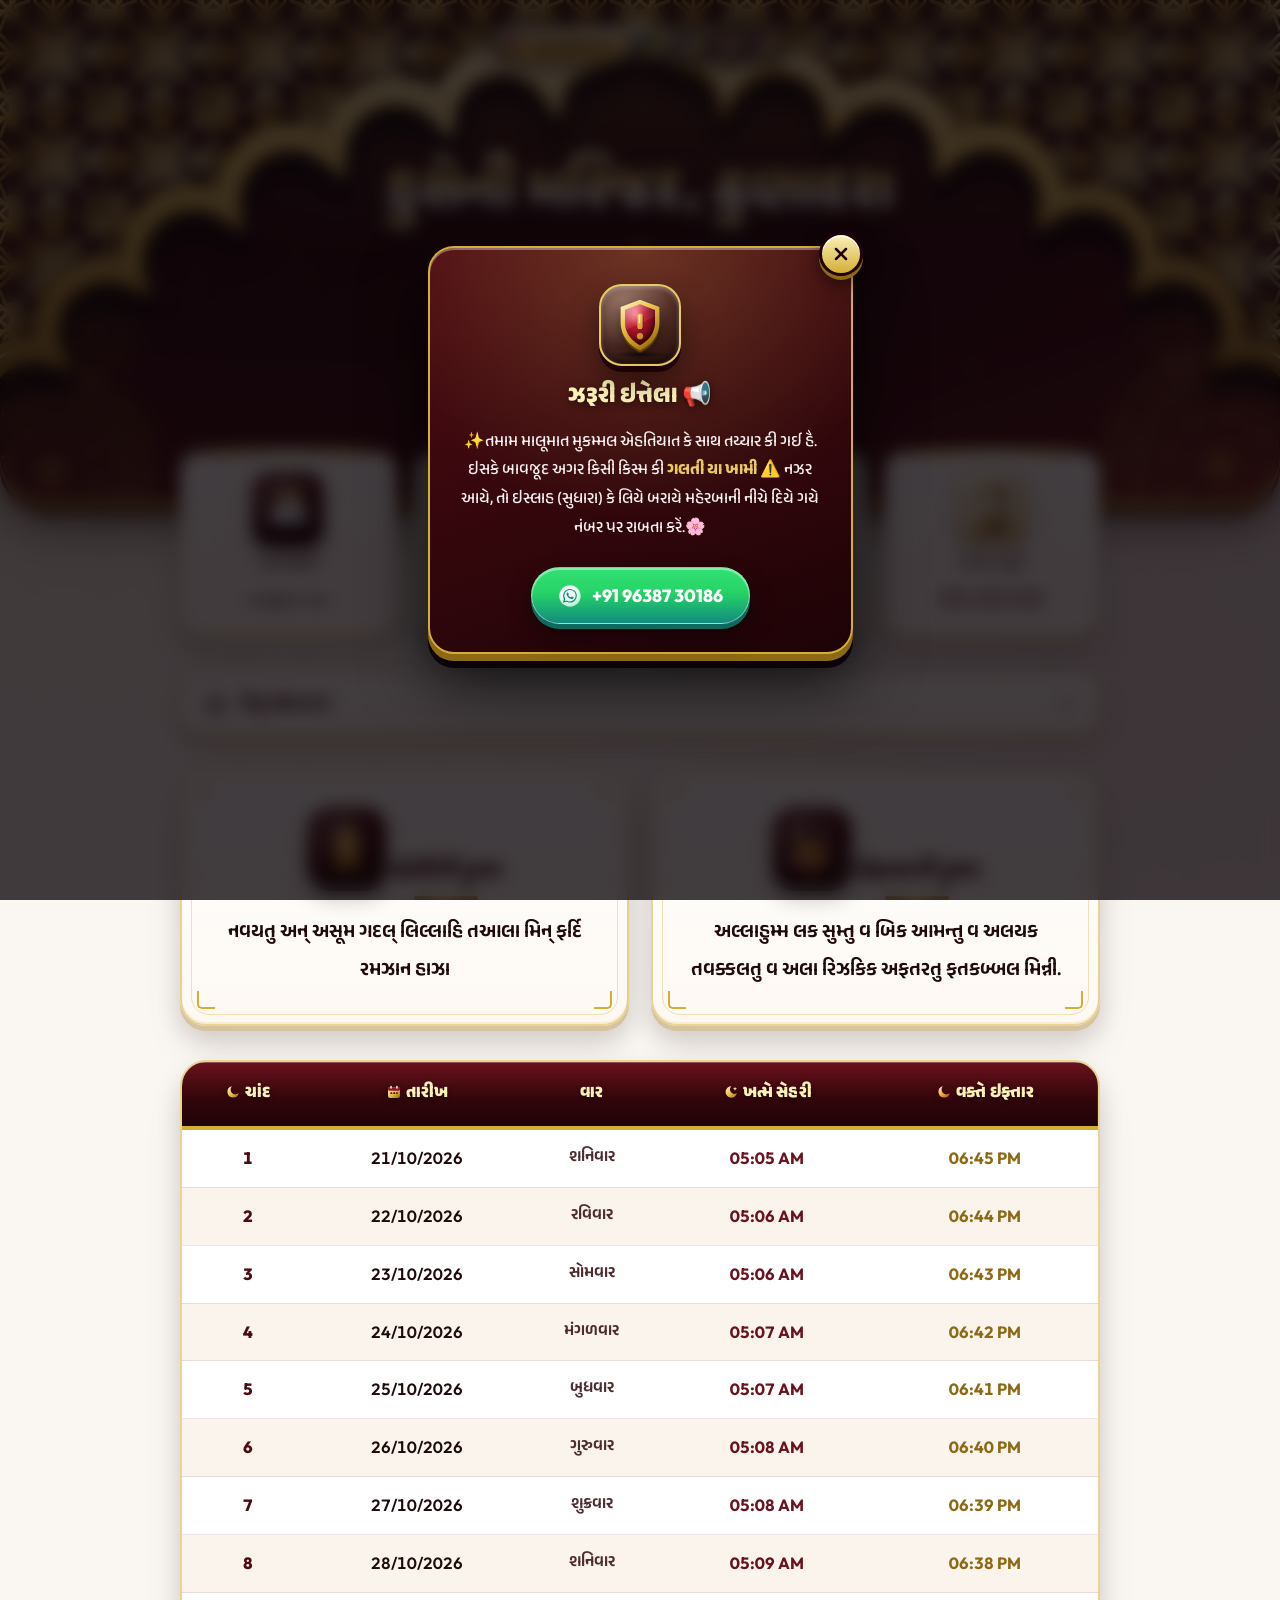
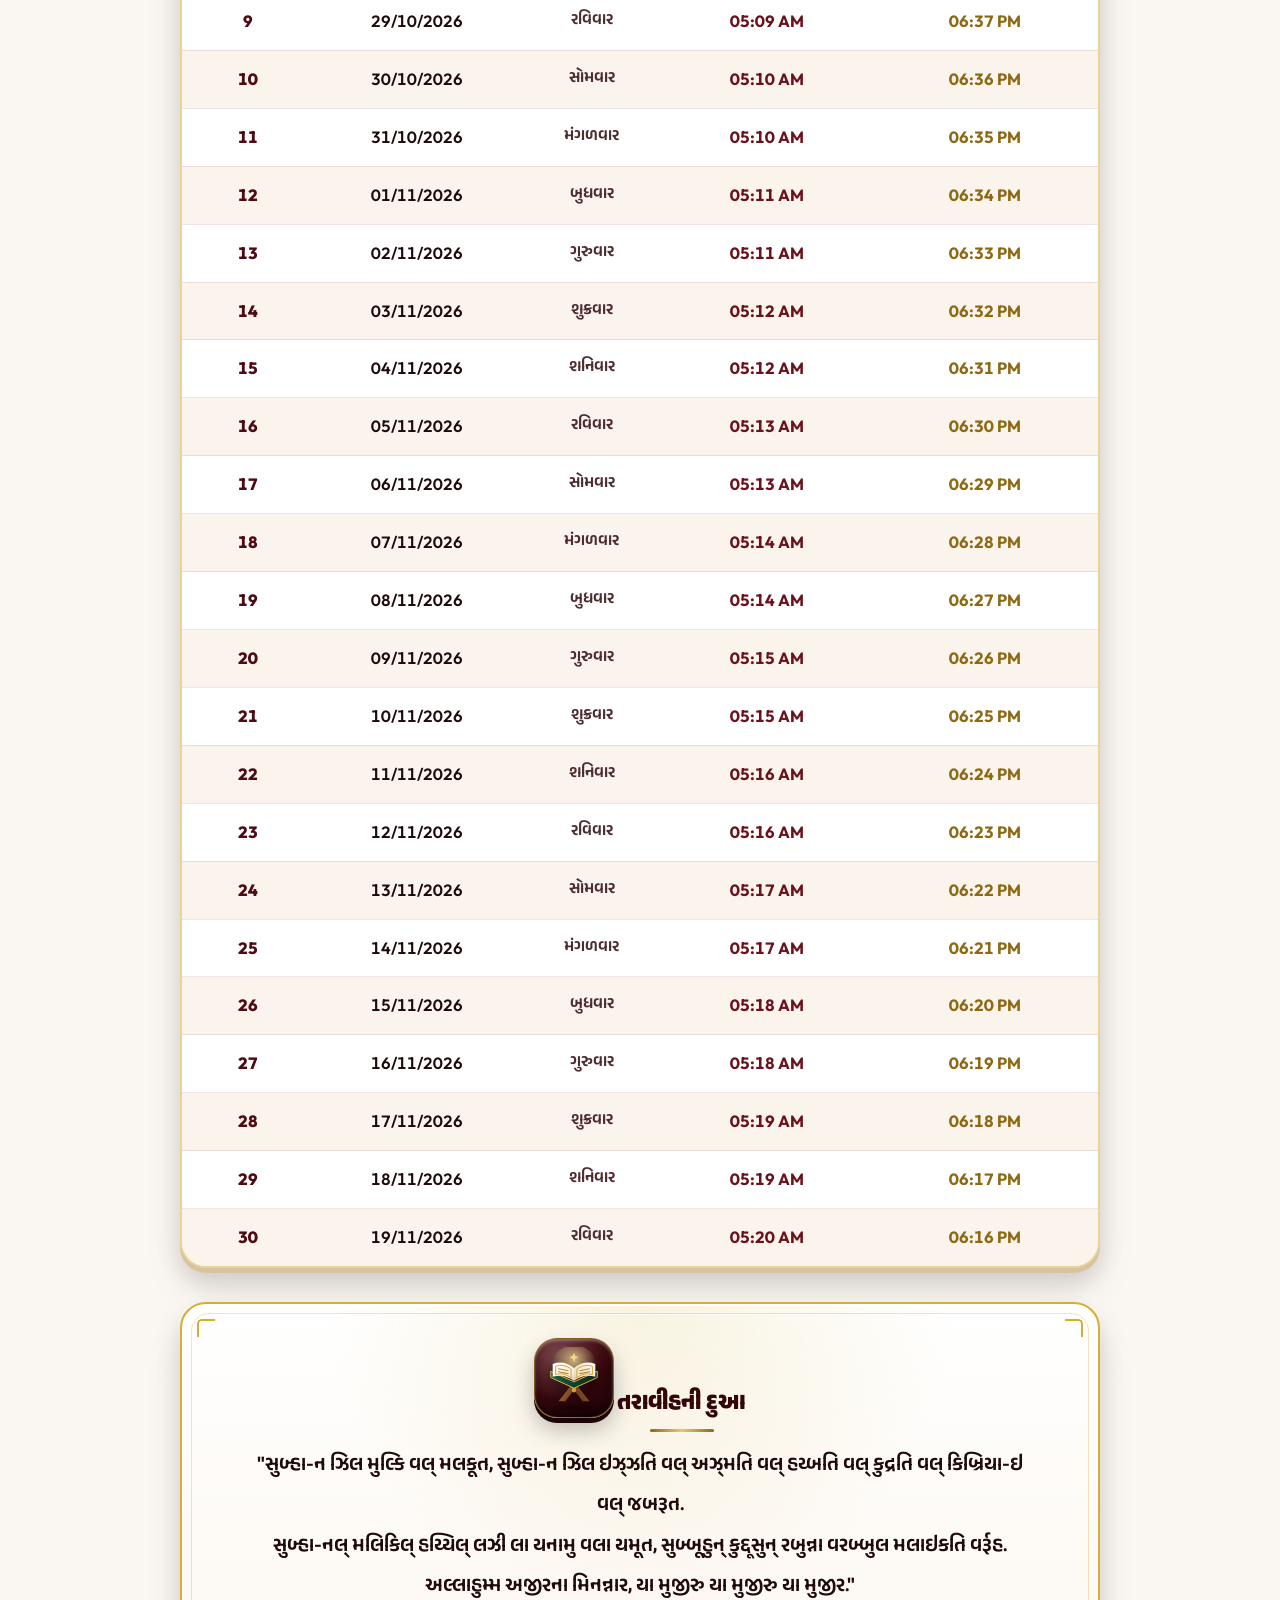
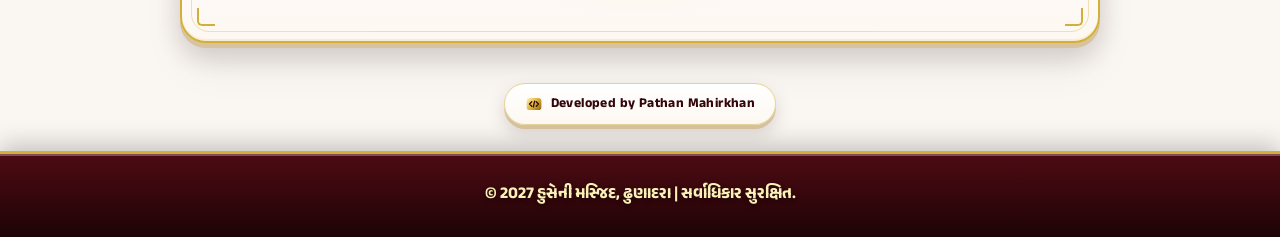
==== commit 69c0d8ff: "Update index.html" ====
--- a/index.html
+++ b/index.html
@@ -14,6 +14,94 @@
     <link href="https://fonts.googleapis.com/css2?family=Anek+Gujarati:wght@400;500;600;700;800&family=Outfit:wght@400;500;600;700;800&display=swap" rel="stylesheet">
 
     <style>
+        /* ─── THEME SECTION: THODU NANU ANE MEHRAB THI NICHE ─── */
+        .theme-dock-wrap {
+            margin: clamp(44px, 7.5vw, 98px) auto 8px auto;
+        }
+
+        .theme-dock-capsule {
+            height: 31px;
+            gap: 5px;
+            padding: 3px 6px;
+        }
+
+        .theme-jewel-btn {
+            height: 23px;
+            min-width: 23px;
+            font-size: 0.65rem;
+        }
+
+        .theme-jewel-btn.active {
+            gap: 5px;
+            padding: 2px 9px 2px 3px;
+        }
+
+        .theme-jewel-orb {
+            width: 19px;
+            height: 19px;
+            border-width: 1.5px;
+        }
+
+        .theme-jewel-btn.active .theme-jewel-orb {
+            width: 16px;
+            height: 16px;
+        }
+
+        .header-content {
+            padding-top: 2px;
+        }
+
+        @media (max-width: 360px) {
+            .theme-dock-wrap {
+                margin: 42px auto 6px auto;
+            }
+            .theme-dock-capsule {
+                height: 29px;
+                gap: 4px;
+                padding: 3px 5px;
+            }
+            .theme-jewel-btn {
+                height: 21px;
+                min-width: 21px;
+                font-size: 0.6rem;
+            }
+            .theme-jewel-btn.active {
+                gap: 4px;
+                padding: 2px 7px 2px 2px;
+            }
+            .theme-jewel-orb {
+                width: 17px;
+                height: 17px;
+            }
+            .theme-jewel-btn.active .theme-jewel-orb {
+                width: 15px;
+                height: 15px;
+            }
+        }
+
+        @media (min-width: 640px) {
+            .theme-dock-capsule {
+                height: 33px;
+                gap: 6px;
+                padding: 3px 7px;
+            }
+            .theme-jewel-btn {
+                height: 25px;
+                min-width: 25px;
+                font-size: 0.68rem;
+            }
+            .theme-jewel-btn.active {
+                padding: 2px 10px 2px 3px;
+            }
+            .theme-jewel-orb {
+                width: 20px;
+                height: 20px;
+            }
+            .theme-jewel-btn.active .theme-jewel-orb {
+                width: 17px;
+                height: 17px;
+            }
+        }
         /* ==============================================================
            HUSSAINI MASJID 3D LUXURY ISLAMIC DESIGN SYSTEM (2027)
            Mobile-First Royal Mehrab Header | 5 Luxury Themes | 3D SVGs
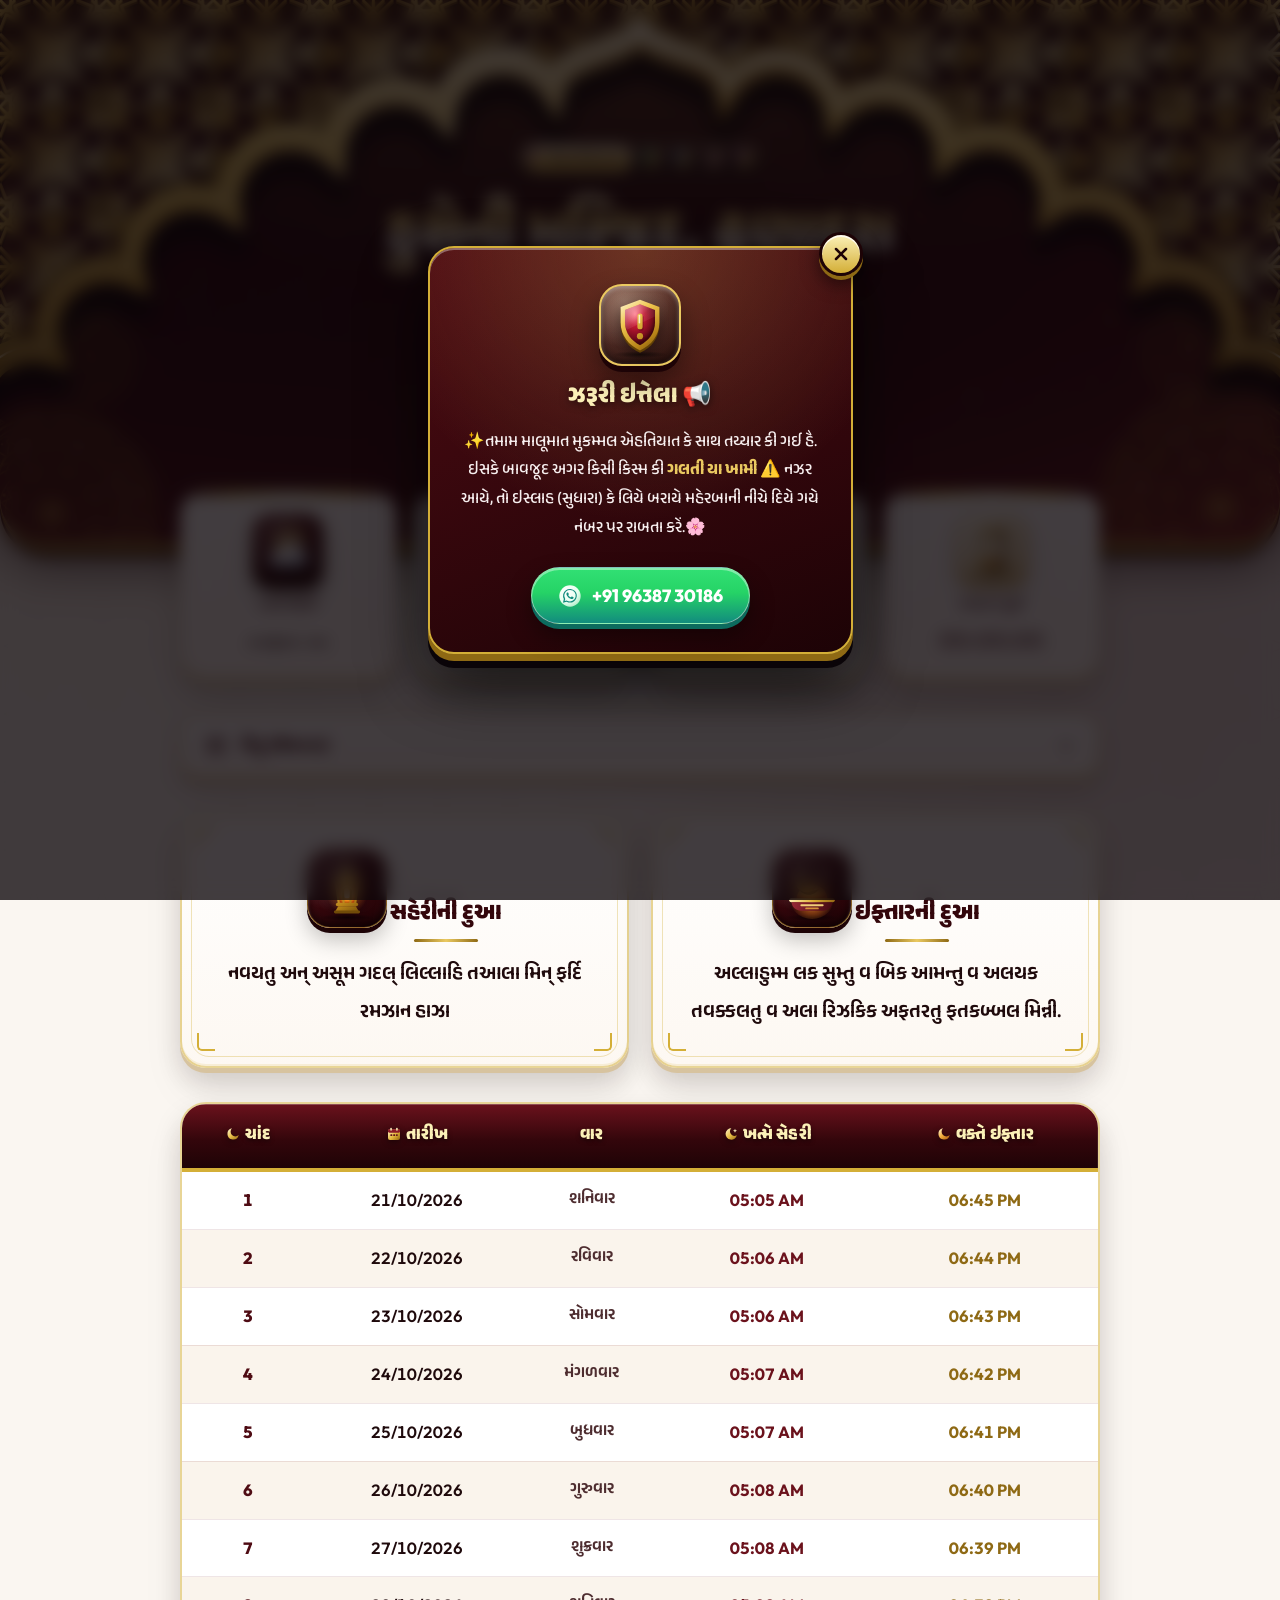
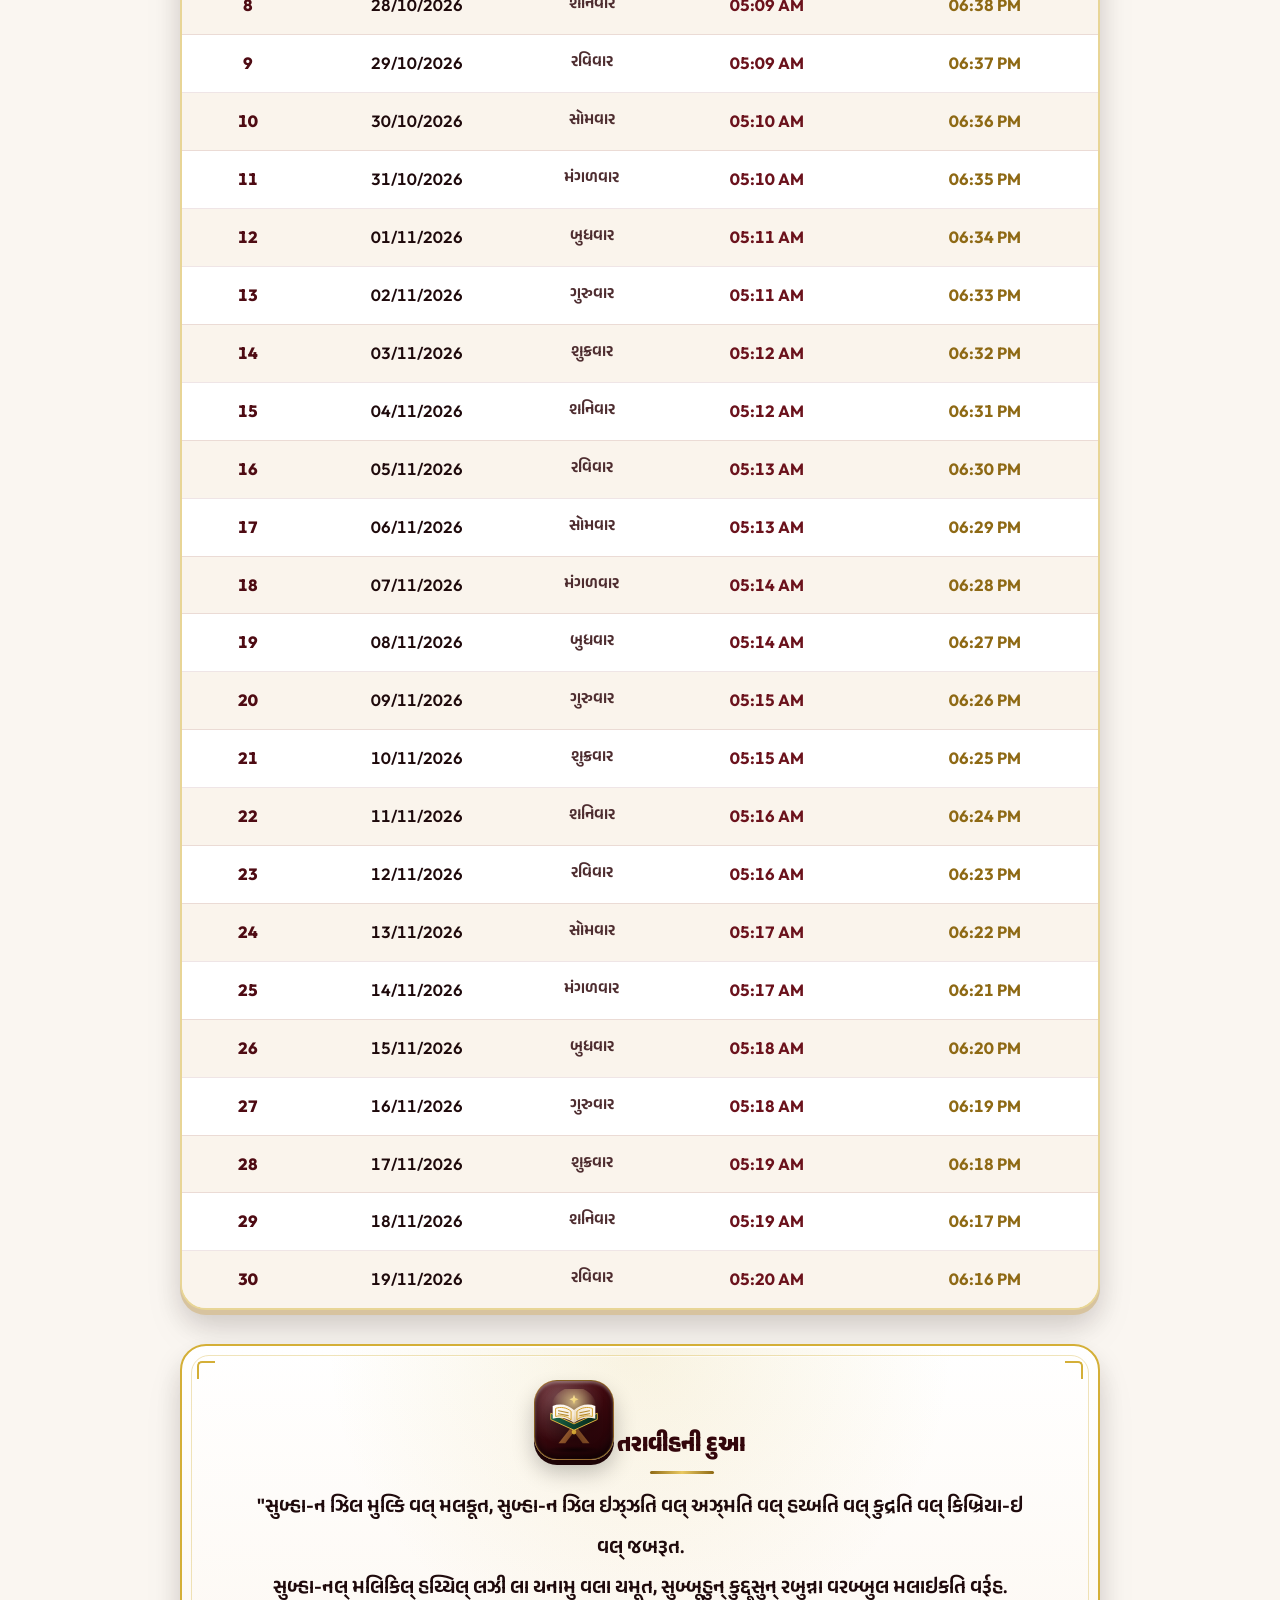
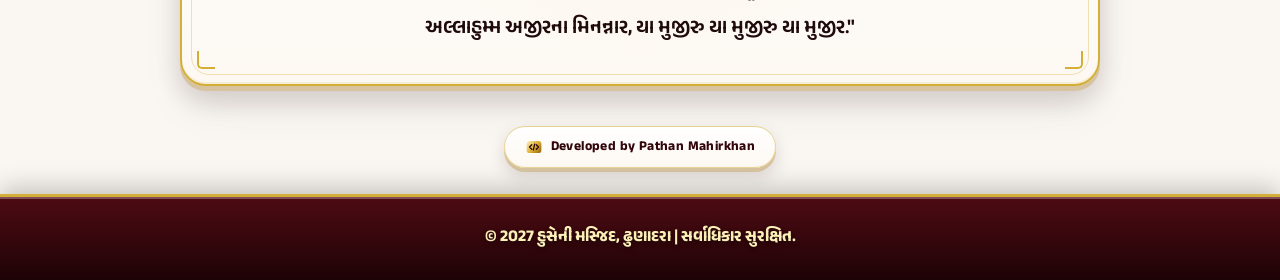
==== commit f653fe95: "Update index.html" ====
--- a/index.html
+++ b/index.html
@@ -14,94 +14,6 @@
     <link href="https://fonts.googleapis.com/css2?family=Anek+Gujarati:wght@400;500;600;700;800&family=Outfit:wght@400;500;600;700;800&display=swap" rel="stylesheet">
 
     <style>
-        /* ─── THEME SECTION: THODU NANU ANE MEHRAB THI NICHE ─── */
-        .theme-dock-wrap {
-            margin: clamp(44px, 7.5vw, 98px) auto 8px auto;
-        }
-
-        .theme-dock-capsule {
-            height: 31px;
-            gap: 5px;
-            padding: 3px 6px;
-        }
-
-        .theme-jewel-btn {
-            height: 23px;
-            min-width: 23px;
-            font-size: 0.65rem;
-        }
-
-        .theme-jewel-btn.active {
-            gap: 5px;
-            padding: 2px 9px 2px 3px;
-        }
-
-        .theme-jewel-orb {
-            width: 19px;
-            height: 19px;
-            border-width: 1.5px;
-        }
-
-        .theme-jewel-btn.active .theme-jewel-orb {
-            width: 16px;
-            height: 16px;
-        }
-
-        .header-content {
-            padding-top: 2px;
-        }
-
-        @media (max-width: 360px) {
-            .theme-dock-wrap {
-                margin: 42px auto 6px auto;
-            }
-            .theme-dock-capsule {
-                height: 29px;
-                gap: 4px;
-                padding: 3px 5px;
-            }
-            .theme-jewel-btn {
-                height: 21px;
-                min-width: 21px;
-                font-size: 0.6rem;
-            }
-            .theme-jewel-btn.active {
-                gap: 4px;
-                padding: 2px 7px 2px 2px;
-            }
-            .theme-jewel-orb {
-                width: 17px;
-                height: 17px;
-            }
-            .theme-jewel-btn.active .theme-jewel-orb {
-                width: 15px;
-                height: 15px;
-            }
-        }
-
-        @media (min-width: 640px) {
-            .theme-dock-capsule {
-                height: 33px;
-                gap: 6px;
-                padding: 3px 7px;
-            }
-            .theme-jewel-btn {
-                height: 25px;
-                min-width: 25px;
-                font-size: 0.68rem;
-            }
-            .theme-jewel-btn.active {
-                padding: 2px 10px 2px 3px;
-            }
-            .theme-jewel-orb {
-                width: 20px;
-                height: 20px;
-            }
-            .theme-jewel-btn.active .theme-jewel-orb {
-                width: 17px;
-                height: 17px;
-            }
-        }
         /* ==============================================================
            HUSSAINI MASJID 3D LUXURY ISLAMIC DESIGN SYSTEM (2027)
            Mobile-First Royal Mehrab Header | 5 Luxury Themes | 3D SVGs
@@ -727,14 +639,17 @@
             50%      { opacity: 0.85; }
         }
 
-        /* ─── 1A. ULTRA-SLEEK SINGLE-ROW LUXURY THEME JEWEL DOCK ─── */
+        /* ─── 1A. COMPACT LUXURY THEME JEWEL DOCK (UNDER MEHRAB ARCH, ABOVE HEADING) ─── */
         .theme-dock-wrap {
             position: relative;
             z-index: 6;
             width: 100%;
             display: flex;
             justify-content: center;
-            margin: 0 auto 16px auto;
+            margin-top: clamp(52px, 9.2vw, 165px);
+            margin-right: auto;
+            margin-bottom: 8px;
+            margin-left: auto;
         }
 
         .theme-dock-capsule {
@@ -742,9 +657,9 @@
             align-items: center;
             justify-content: center;
             flex-wrap: nowrap;
-            gap: 6px;
-            height: 38px;
-            padding: 4px 7px;
+            gap: 5px;
+            height: 30px;
+            padding: 3px 6px;
             border-radius: var(--radius-pill);
             background: linear-gradient(180deg, rgba(255, 255, 255, 0.12) 0%, rgba(10, 6, 10, 0.64) 100%);
             border: 1px solid var(--border-accent);
@@ -763,15 +678,15 @@
             align-items: center;
             justify-content: center;
             gap: 0;
-            height: 28px;
-            min-width: 28px;
+            height: 22px;
+            min-width: 22px;
             padding: 2px;
             border-radius: var(--radius-pill);
             border: 1px solid transparent;
             background: transparent;
             color: var(--brand-950);
             font-family: 'Outfit', 'Anek Gujarati', sans-serif;
-            font-size: 0.72rem;
+            font-size: 0.64rem;
             font-weight: 800;
             letter-spacing: 0.15px;
             cursor: pointer;
@@ -781,8 +696,8 @@
 
         /* Active Theme Expanded Sleek Gold Pill */
         .theme-jewel-btn.active {
-            gap: 6px;
-            padding: 2px 11px 2px 3px;
+            gap: 5px;
+            padding: 2px 9px 2px 3px;
             background: linear-gradient(180deg, var(--accent-100) 0%, var(--accent-400) 48%, var(--accent-500) 100%);
             border-color: rgba(255, 253, 240, 0.92);
             box-shadow:
@@ -791,15 +706,15 @@
                 0 3px 10px rgba(0, 0, 0, 0.35);
         }
 
-        /* Gleaming 3D Circular Theme Jewel Dot (24px) */
+        /* Gleaming 3D Circular Theme Jewel Dot (Compact 18px) */
         .theme-jewel-orb {
-            width: 24px;
-            height: 24px;
+            width: 18px;
+            height: 18px;
             border-radius: 50%;
             display: block;
             flex-shrink: 0;
             position: relative;
-            border: 1.75px solid var(--accent-400);
+            border: 1.5px solid var(--accent-400);
             box-shadow:
                 inset 0 2px 3px rgba(255, 255, 255, 0.55),
                 inset 0 -2px 3px rgba(0, 0, 0, 0.45),
@@ -807,9 +722,9 @@
         }
 
         .theme-jewel-btn.active .theme-jewel-orb {
-            width: 20px;
-            height: 20px;
-            border: 1.5px solid #FFFFFF;
+            width: 15px;
+            height: 15px;
+            border: 1.4px solid #FFFFFF;
             box-shadow:
                 inset 0 1.5px 2px rgba(255, 255, 255, 0.65),
                 0 1px 3px rgba(0, 0, 0, 0.32);
@@ -838,7 +753,7 @@
             max-width: 780px;
             margin: 0 auto;
             width: 100%;
-            padding-top: clamp(14px, 4.8vw, 72px);
+            padding-top: 2px;
             display: flex;
             flex-direction: column;
             align-items: center;
@@ -1585,27 +1500,31 @@
             .header-mehrab-svg {
                 min-height: 148px;
             }
+            .theme-dock-wrap {
+                margin-top: 48px;
+                margin-bottom: 6px;
+            }
             .theme-dock-capsule {
-                height: 36px;
+                height: 28px;
                 gap: 4px;
-                padding: 3px 6px;
+                padding: 2px 5px;
             }
             .theme-jewel-btn {
-                height: 26px;
-                min-width: 26px;
-                font-size: 0.66rem;
+                height: 20px;
+                min-width: 20px;
+                font-size: 0.6rem;
             }
             .theme-jewel-btn.active {
-                gap: 5px;
-                padding: 2px 9px 2px 3px;
+                gap: 4px;
+                padding: 2px 8px 2px 2px;
             }
             .theme-jewel-orb {
-                width: 22px;
-                height: 22px;
+                width: 16px;
+                height: 16px;
             }
             .theme-jewel-btn.active .theme-jewel-orb {
-                width: 18px;
-                height: 18px;
+                width: 14px;
+                height: 14px;
             }
             .live-status-container {
                 gap: 9px;
@@ -1644,23 +1563,33 @@
             }
 
             .theme-dock-wrap {
-                margin-bottom: 18px;
+                margin-bottom: 10px;
             }
 
             .theme-dock-capsule {
-                height: 40px;
-                gap: 8px;
-                padding: 4px 9px;
+                height: 32px;
+                gap: 6px;
+                padding: 3px 7px;
             }
 
             .theme-jewel-btn {
-                height: 30px;
-                min-width: 30px;
-                font-size: 0.76rem;
+                height: 24px;
+                min-width: 24px;
+                font-size: 0.68rem;
             }
 
             .theme-jewel-btn.active {
-                padding: 2px 13px 2px 4px;
+                padding: 2px 10px 2px 3px;
+            }
+
+            .theme-jewel-orb {
+                width: 19px;
+                height: 19px;
+            }
+
+            .theme-jewel-btn.active .theme-jewel-orb {
+                width: 16px;
+                height: 16px;
             }
 
             .mandala-tl { width: 150px; height: 150px; top: 32%; left: -46px; opacity: 0.25; }
@@ -2082,7 +2011,7 @@
             <span class="sparkle-dot" style="top: 76%; left: 30%; width: 2.8px; height: 2.8px; animation-delay: 0.9s;"></span>
         </div>
 
-        <!-- Ultra-Sleek Single-Row Frosted-Glass Luxury Theme Capsule (5 Jewel Dots, Active Expands) -->
+        <!-- Compact Single-Row Luxury Theme Capsule (Under Mehrab Arch, Above Main Heading) -->
         <div class="theme-dock-wrap">
             <div class="theme-dock-capsule" role="group" aria-label="Top 5 Luxury Themes">
                 <button type="button" class="theme-jewel-btn active" data-theme-btn="maroon" aria-pressed="true" aria-label="Royal Maroon theme" title="Royal Maroon">
